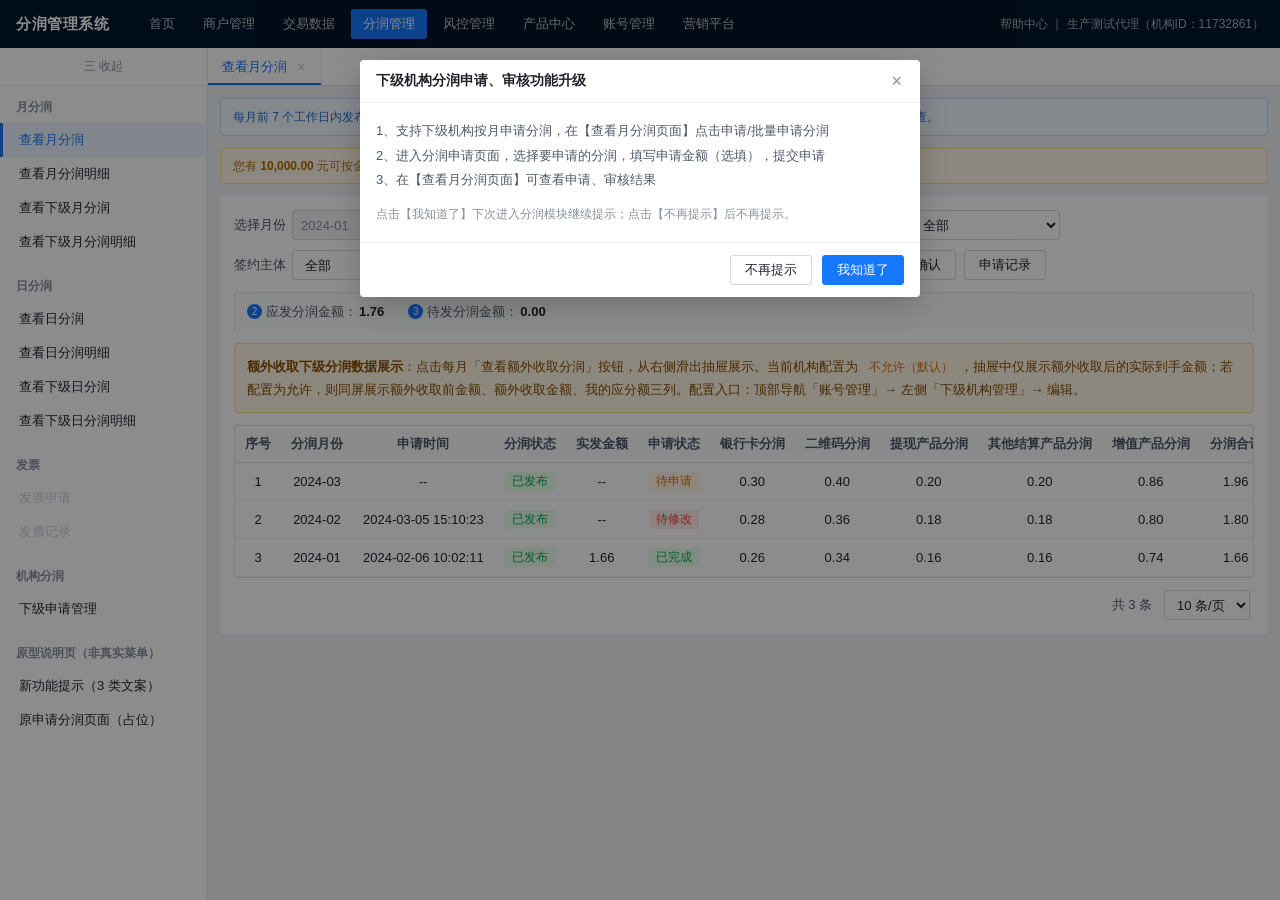
==== index-original.html @ 40ed9dc8 "下级分润原型：评审标注版 + 交付纯净版" ====
<!DOCTYPE html>
<html lang="zh-CN">
<head>
<meta charset="UTF-8" />
<meta name="viewport" content="width=device-width, initial-scale=1.0" />
<title>分润系统 · 下级分润方案原型</title>
<link rel="stylesheet" href="css/style-original.css?v=20260923e" />
</head>
<body>

<!-- ===== 顶级导航 ===== -->
<div class="top-nav">
  <div class="logo">分润管理系统</div>
  <div class="nav-list">
    <div class="nav-item">首页</div>
    <div class="nav-item">商户管理</div>
    <div class="nav-item">交易数据</div>
    <div class="nav-item active" data-module="profit">分润管理</div>
    <div class="nav-item">风控管理</div>
    <div class="nav-item">产品中心</div>
    <div class="nav-item" data-module="account">账号管理</div>
    <div class="nav-item">营销平台</div>
  </div>
  <div class="nav-right">帮助中心 ｜ 生产测试代理（机构ID：11732861）</div>
</div>

<div class="app-body">
  <!-- ===== 左侧菜单（二级菜单随顶部导航选中的模块切换） ===== -->
  <aside class="sidebar" id="sidebar">
    <div class="sidebar-head" id="sidebarToggle">三 收起</div>

    <!-- 模块一：分润管理（顶部导航选中「分润管理」时的左侧二级菜单） -->
    <div class="menu-group menu-scope-profit">
      <div class="menu-group-title">月分润</div>
      <div class="menu-item active" data-page="page-month">查看月分润</div>
      <div class="menu-item" data-page="page-month-detail">查看月分润明细</div>
      <div class="menu-item" data-page="page-lower-month">查看下级月分润</div>
      <div class="menu-item" data-page="page-lower-month-detail">查看下级月分润明细</div>
    </div>

    <div class="menu-group menu-scope-profit">
      <div class="menu-group-title">日分润</div>
      <div class="menu-item" data-page="page-daily">查看日分润</div>
      <div class="menu-item" data-page="page-daily-detail">查看日分润明细</div>
      <div class="menu-item" data-page="page-lower-daily">查看下级日分润</div>
      <div class="menu-item" data-page="page-lower-daily-detail">查看下级日分润明细</div>
    </div>

    <div class="menu-group menu-scope-profit">
      <div class="menu-group-title">发票</div>
      <div class="menu-item disabled">发票申请</div>
      <div class="menu-item disabled">发票记录</div>
    </div>

    <div class="menu-group menu-scope-profit">
      <div class="menu-group-title">机构分润</div>
      <div class="menu-item" data-page="page-migrate" data-menu-key="menu-lower-apply-manage">下级申请管理</div>
    </div>

    <div class="menu-group menu-scope-profit">
      <div class="menu-group-title">原型说明页（非真实菜单）</div>
      <div class="menu-item" data-page="page-guide-spec">新功能提示（3 类文案）</div>
      <div class="menu-item" data-page="page-history-apply-original">原申请分润页面（占位）</div>
    </div>

    <!-- 模块二：账号管理（顶部导航选中「账号管理」时的左侧二级菜单）
         下级机构管理属于本模块，不在「分润管理」的左侧菜单下 -->
    <div class="menu-group menu-scope-account" style="display:none">
      <div class="menu-group-title">账号管理</div>
      <div class="menu-item" data-page="page-org-config">下级机构管理</div>
    </div>
  </aside>

  <!-- ===== 内容区 ===== -->
  <div class="content">
    <div class="tabs" id="tabs">
      <div class="tab active" data-page="page-month">查看月分润<span class="tab-close">×</span></div>
    </div>

    <div class="page-wrap">

      <!-- ========== 查看月分润（下级机构） ========== -->
      <section class="page active" id="page-month">
        <div class="notice">
          每月前 7 个工作日内发布分润数据，明细数据以每月分润发布后查询结果为准，如对分润数据有疑问请发送邮件至 xx@xx.com 核查。
        </div>
        <div id="month-history-apply-entry" class="notice warn notice-history" style="display:none">
          <span class="notice-history-text">您有 <b class="notice-history-amount" id="month-history-apply-amount">10,000.00</b> 元可按金额申请的历史分润金额。</span>
          <button class="btn btn-xs" data-page-jump="page-history-apply-original">申请历史分润 ›</button>
        </div>
        <div class="panel">
          <div class="filters">
            <div class="field">
              <label>选择月份</label>
              <input class="input md" type="text" value="2024-01" readonly />
              <span>~</span>
              <input class="input md" type="text" value="2024-03" readonly />
            </div>
            <div class="field">
              <label>分润状态</label>
              <select class="select md"><option>全部</option><option>已发布</option><option>待发布</option></select>
            </div>
            <div class="field">
              <label>申请状态</label>
              <select class="select md">
                <option>全部</option><option>待申请</option><option>待审核</option>
                <option>待修改</option><option>已完成</option>
              </select>
            </div>
            <div class="field">
              <label>签约主体</label>
              <select class="select md"><option>全部</option><option>随行付</option><option>天阙</option></select>
            </div>
            <div class="field">
              <label>业务类型</label>
              <select class="select md">
                <option>全部</option><option>银行卡分润</option><option>二维码分润</option>
                <option>提现产品分润</option><option>其他结算产品分润</option>
                <option>增值产品分润</option><option>代付</option>
              </select>
            </div>
            <div class="btn-area">
              <button class="btn btn-primary" data-toast="查询成功">查询</button>
              <button class="btn" data-toast="已重置">重置</button>
              <button class="btn" data-toast="导出任务已提交，请前往下载中心查看">导出</button>
              <button class="btn" data-toast="已确认当前分润数据">分润确认</button>
              <button class="btn" data-page-jump="page-history">申请记录</button>
            </div>
          </div>

          <div class="stats">
            <span><span class="badge">2</span>应发分润金额：<span class="stat-num">1.76</span></span>
            <span><span class="badge">3</span>待发分润金额：<span class="stat-num">0.00</span></span>
          </div>

          <!-- ===== 额外收取下级分润数据展示：合并到月份列表的抽屉明细中 ===== -->
          <style>
            .month-detail-row > td { padding: 8px 12px; background: #fafbfc; border-top: none; }
            .month-detail-row .grid { margin: 0; }
          </style>
          <div style="background:#fff7e6;border:1px solid #ffd591;color:#874d00;font-size:13px;line-height:21px;padding:12px;border-radius:4px;margin:12px 0">
            <strong>额外收取下级分润数据展示</strong>：点击每月「查看额外收取分润」按钮，从右侧滑出抽屉展示。当前机构配置为 <span id="month-extra-status" class="tag tag-orange">不允许（默认）</span>，抽屉中仅展示额外收取后的实际到手金额；若配置为允许，则同屏展示额外收取前金额、额外收取金额、我的应分额三列。配置入口：顶部导航「账号管理」→ 左侧「下级机构管理」→ 编辑。
          </div>

          <div style="display:none">
            <div id="detail-1"><table class="grid"><thead><tr><th>分润细项</th><th class="num month-extra-col-before hide">额外收取前金额</th><th class="num month-extra-col-amount hide">额外收取金额（上级抽取）</th><th class="num">我的应分额（额外收取后）</th></tr></thead><tbody>
<tr><td>扫码交易</td><td class="num month-extra-col-before hide">3,645.00</td><td class="num month-extra-col-amount hide">364.50</td><td class="num">3,280.50</td></tr>
<tr><td>刷卡交易</td><td class="num month-extra-col-before hide">1,611.11</td><td class="num month-extra-col-amount hide">161.11</td><td class="num">1,450.00</td></tr>
<tr><td>订单分账</td><td class="num month-extra-col-before hide">955.56</td><td class="num month-extra-col-amount hide">95.56</td><td class="num">860.00</td></tr>
<tr><td>余额分账</td><td class="num month-extra-col-before hide">466.67</td><td class="num month-extra-col-amount hide">46.67</td><td class="num">420.00</td></tr>
<tr><td>提现产品</td><td class="num month-extra-col-before hide">344.44</td><td class="num month-extra-col-amount hide">34.44</td><td class="num">310.00</td></tr>
<tr><td>其他结算</td><td class="num month-extra-col-before hide">0.00</td><td class="num month-extra-col-amount hide">0.00</td><td class="num">0.00</td></tr>
<tr style="background:#f7f8fa;font-weight:600"><td>合计</td><td class="num month-extra-col-before hide">7,022.78</td><td class="num month-extra-col-amount hide">702.28</td><td class="num">6,320.50</td></tr>
</tbody></table></div>
<div id="detail-2"><table class="grid"><thead><tr><th>分润细项</th><th class="num month-extra-col-before hide">额外收取前金额</th><th class="num month-extra-col-amount hide">额外收取金额（上级抽取）</th><th class="num">我的应分额（额外收取后）</th></tr></thead><tbody>
<tr><td>扫码交易</td><td class="num month-extra-col-before hide">3,345.00</td><td class="num month-extra-col-amount hide">334.50</td><td class="num">3,010.50</td></tr>
<tr><td>刷卡交易</td><td class="num month-extra-col-before hide">1,477.78</td><td class="num month-extra-col-amount hide">147.78</td><td class="num">1,330.00</td></tr>
<tr><td>订单分账</td><td class="num month-extra-col-before hide">877.78</td><td class="num month-extra-col-amount hide">87.78</td><td class="num">790.00</td></tr>
<tr><td>余额分账</td><td class="num month-extra-col-before hide">433.33</td><td class="num month-extra-col-amount hide">43.33</td><td class="num">390.00</td></tr>
<tr><td>提现产品</td><td class="num month-extra-col-before hide">311.11</td><td class="num month-extra-col-amount hide">31.11</td><td class="num">280.00</td></tr>
<tr><td>其他结算</td><td class="num month-extra-col-before hide">0.00</td><td class="num month-extra-col-amount hide">0.00</td><td class="num">0.00</td></tr>
<tr style="background:#f7f8fa;font-weight:600"><td>合计</td><td class="num month-extra-col-before hide">6,445.00</td><td class="num month-extra-col-amount hide">644.50</td><td class="num">5,800.50</td></tr>
</tbody></table></div>
<div id="detail-3"><table class="grid"><thead><tr><th>分润细项</th><th class="num month-extra-col-before hide">额外收取前金额</th><th class="num month-extra-col-amount hide">额外收取金额（上级抽取）</th><th class="num">我的应分额（额外收取后）</th></tr></thead><tbody>
<tr><td>扫码交易</td><td class="num month-extra-col-before hide">3,088.89</td><td class="num month-extra-col-amount hide">308.89</td><td class="num">2,780.00</td></tr>
<tr><td>刷卡交易</td><td class="num month-extra-col-before hide">1,366.67</td><td class="num month-extra-col-amount hide">136.67</td><td class="num">1,230.00</td></tr>
<tr><td>订单分账</td><td class="num month-extra-col-before hide">811.11</td><td class="num month-extra-col-amount hide">81.11</td><td class="num">730.00</td></tr>
<tr><td>余额分账</td><td class="num month-extra-col-before hide">400.00</td><td class="num month-extra-col-amount hide">40.00</td><td class="num">360.00</td></tr>
<tr><td>提现产品</td><td class="num month-extra-col-before hide">288.89</td><td class="num month-extra-col-amount hide">28.89</td><td class="num">260.00</td></tr>
<tr><td>其他结算</td><td class="num month-extra-col-before hide">0.00</td><td class="num month-extra-col-amount hide">0.00</td><td class="num">0.00</td></tr>
<tr style="background:#f7f8fa;font-weight:600"><td>合计</td><td class="num month-extra-col-before hide">5,955.56</td><td class="num month-extra-col-amount hide">595.56</td><td class="num">5,360.00</td></tr>
</tbody></table></div>
          </div>
          <div class="table-scroll">
            <table class="grid">
              <thead>
                <tr>
                  <th>序号</th><th>分润月份</th><th>申请时间</th><th>分润状态</th>
                  <th class="num">实发金额</th><th>申请状态</th>
                  <th class="num">银行卡分润</th><th class="num">二维码分润</th>
                  <th class="num">提现产品分润</th><th class="num">其他结算产品分润</th>
                  <th class="num">增值产品分润</th><th class="num">分润合计</th>
                  <th>操作</th>
                </tr>
              </thead>
              <tbody>
                <tr>
                  <td>1</td><td>2024-03</td><td>--</td><td><span class="tag tag-green">已发布</span></td>
                  <td class="num">--</td><td><span class="tag tag-orange">待申请</span></td>
                  <td class="num">0.30</td><td class="num">0.40</td><td class="num">0.20</td><td class="num">0.20</td>
                  <td class="num">0.86</td><td class="num">1.96</td>
                  <td><button class="btn-link" data-modal="modal-apply" data-allow-apply>申请分润</button><button class="btn-link btn-toggle-detail" data-detail-target="detail-1">查看额外收取分润</button><span data-deny-apply style="color:#86909c">--</span></td>
                </tr>
                <tr>
                  <td>2</td><td>2024-02</td><td>2024-03-05 15:10:23</td><td><span class="tag tag-green">已发布</span></td>
                  <td class="num">--</td><td><span class="tag tag-red">待修改</span></td>
                  <td class="num">0.28</td><td class="num">0.36</td><td class="num">0.18</td><td class="num">0.18</td>
                  <td class="num">0.80</td><td class="num">1.80</td>
                  <td>
                    <button class="btn-link" data-modal="modal-apply" data-allow-apply>申请分润</button>
                    <button class="btn-link" data-modal="modal-view-pending">查看</button>
                    <button class="btn-link btn-toggle-detail" data-detail-target="detail-2">查看额外收取分润</button>
                  </td>
                </tr>
                <tr>
                  <td>3</td><td>2024-01</td><td>2024-02-06 10:02:11</td><td><span class="tag tag-green">已发布</span></td>
                  <td class="num">1.66</td><td><span class="tag tag-green">已完成</span></td>
                  <td class="num">0.26</td><td class="num">0.34</td><td class="num">0.16</td><td class="num">0.16</td>
                  <td class="num">0.74</td><td class="num">1.66</td>
                  <td><button class="btn-link" data-modal="modal-view-done">查看</button><button class="btn-link btn-toggle-detail" data-detail-target="detail-3">查看额外收取分润</button></td>
                </tr>
              </tbody>
            </table>
          </div>
          <div class="pager"><span>共 3 条</span><select class="select"><option>10 条/页</option><option>20 条/页</option></select></div>
        </div>
      </section>

      <!-- ========== 查看下级月分润（上级机构） ========== -->
      <section class="page" id="page-lower-month">
        <div class="panel">
          <div class="page-head">
            <h3 class="page-title">查看下级分润信息 <span class="help-dot">?</span></h3>
          </div>
          <div class="filters">
            <div class="field">
              <label>选择月份</label>
              <input class="input md" type="text" value="2025-06" readonly />
              <span>~</span>
              <input class="input md" type="text" value="2025-06" readonly />
            </div>
            <div class="field">
              <label>下级机构</label>
              <select class="select md"><option>请选择下级机构</option><option>测试代理A</option><option>测试代理B</option></select>
            </div>
            <div class="field">
              <label>发布状态</label>
              <select class="select md">
                <option>全部</option><option>待发布</option><option>已自动发布</option><option>已手动发布</option>
              </select>
            </div>
            <div class="field">
              <label>申请日期</label>
              <input class="input md" type="text" value="2023-10-17" readonly />
              <span>~</span>
              <input class="input md" type="text" value="2024-04-17" readonly />
            </div>
            <div class="field">
              <label>审核状态</label>
              <select class="select md">
                <option>全部</option><option>待审核</option><option>审核通过</option><option>审核驳回</option>
              </select>
            </div>
            <div class="btn-area">
              <button class="btn btn-primary" data-toast="查询成功">查询</button>
              <button class="btn" data-toast="已重置">重置</button>
              <button class="btn" data-toast="导出任务已提交，请前往下载中心查看">导出</button>
              <button class="btn" data-modal="modal-adjust">下级数据调整</button>
              <button class="btn btn-primary" id="btn-batch-audit">批量审核</button>
              <button class="btn" data-page-jump="page-history">历史申请记录</button>
            </div>
          </div>

          <div class="stats">
            <span><span class="badge">1</span>分润合计：<span class="stat-num">2.61</span></span>
            <span><span class="badge">2</span>应分下级分润合计：<span class="stat-num">1.76</span></span>
            <span><span class="badge">3</span>已申请分润合计：<span class="stat-num">6.00</span></span>
            <span><span class="badge">4</span>待申请分润合计：<span class="stat-num">0.00</span></span>
          </div>
          <!-- ===== 额外收取下级分润明细：操作列「查看下级额外收取分润」→ 右侧抽屉（不受「是否允许下级机构查看额外收取下级分润数据」开关控制，上级视角恒可查看） ===== -->
          <div style="display:none">
            <div id="detail-lm-1"><table class="grid"><thead><tr><th>分润细项</th><th class="num">额外收取前金额</th><th class="num">额外收取下级分润（本机构收取）</th><th class="num">下级应分额（额外收取后）</th></tr></thead><tbody>
<tr><td>扫码交易</td><td class="num">1.10</td><td class="num">0.36</td><td class="num">0.74</td></tr>
<tr><td>刷卡交易</td><td class="num">0.62</td><td class="num">0.21</td><td class="num">0.41</td></tr>
<tr><td>订单分账</td><td class="num">0.38</td><td class="num">0.13</td><td class="num">0.25</td></tr>
<tr><td>余额分账</td><td class="num">0.26</td><td class="num">0.09</td><td class="num">0.17</td></tr>
<tr><td>提现产品</td><td class="num">0.15</td><td class="num">0.06</td><td class="num">0.09</td></tr>
<tr><td>其他结算</td><td class="num">0.10</td><td class="num">0.00</td><td class="num">0.10</td></tr>
<tr style="background:#f7f8fa;font-weight:600"><td>合计</td><td class="num">2.61</td><td class="num">0.85</td><td class="num">1.76</td></tr>
</tbody></table></div>
            <div id="detail-lm-2"><table class="grid"><thead><tr><th>分润细项</th><th class="num">额外收取前金额</th><th class="num">额外收取下级分润（本机构收取）</th><th class="num">下级应分额（额外收取后）</th></tr></thead><tbody>
<tr><td>扫码交易</td><td class="num">2.80</td><td class="num">0.29</td><td class="num">2.51</td></tr>
<tr><td>刷卡交易</td><td class="num">1.40</td><td class="num">0.14</td><td class="num">1.26</td></tr>
<tr><td>订单分账</td><td class="num">0.70</td><td class="num">0.07</td><td class="num">0.63</td></tr>
<tr><td>余额分账</td><td class="num">0.50</td><td class="num">0.06</td><td class="num">0.44</td></tr>
<tr><td>提现产品</td><td class="num">0.40</td><td class="num">0.04</td><td class="num">0.36</td></tr>
<tr><td>其他结算</td><td class="num">0.20</td><td class="num">0.00</td><td class="num">0.20</td></tr>
<tr style="background:#f7f8fa;font-weight:600"><td>合计</td><td class="num">6.00</td><td class="num">0.60</td><td class="num">5.40</td></tr>
</tbody></table></div>
            <div id="detail-lm-3"><table class="grid"><thead><tr><th>分润细项</th><th class="num">额外收取前金额</th><th class="num">额外收取下级分润（本机构收取）</th><th class="num">下级应分额（额外收取后）</th></tr></thead><tbody>
<tr><td>扫码交易</td><td class="num">1.20</td><td class="num">0.37</td><td class="num">0.83</td></tr>
<tr><td>刷卡交易</td><td class="num">0.80</td><td class="num">0.25</td><td class="num">0.55</td></tr>
<tr><td>订单分账</td><td class="num">0.50</td><td class="num">0.16</td><td class="num">0.34</td></tr>
<tr><td>余额分账</td><td class="num">0.40</td><td class="num">0.12</td><td class="num">0.28</td></tr>
<tr><td>提现产品</td><td class="num">0.20</td><td class="num">0.06</td><td class="num">0.14</td></tr>
<tr><td>其他结算</td><td class="num">0.10</td><td class="num">0.00</td><td class="num">0.10</td></tr>
<tr style="background:#f7f8fa;font-weight:600"><td>合计</td><td class="num">3.20</td><td class="num">0.96</td><td class="num">2.24</td></tr>
</tbody></table></div>
          </div>
          <div class="table-scroll">
            <table class="grid">
              <thead>
                <tr>
                  <th><input type="checkbox" id="lm-check-all" /></th>
                  <th>序号</th><th>分润月份</th><th>下级机构</th><th>下级机构名称</th>
                  <th class="num">分润合计 <span class="help-dot">?</span></th>
                  <th class="num">非直属商户分润收益合计 <span class="help-dot">?</span></th>
                  <th class="num">额外收取下级分润合计 <span class="help-dot">?</span></th>
                  <th class="num">应分下级分润合计</th>
                  <th class="num">银行卡分润</th><th class="num">二维码分润</th>
                  <th class="num">提现产品分润</th><th class="num">其他结算产品分润</th><th class="num">增值产品分润</th>
                  <th>发布状态</th><th>申请状态</th><th>申请时间</th><th class="num">实发金额</th>
                  <th>审核状态</th><th>审核时间</th><th>操作</th>
                </tr>
              </thead>
              <tbody>
                <tr>
                  <td><input type="checkbox" class="lm-check" data-month="2025-06" data-org="测试代理A" data-due="1.76" data-apply="1.76" data-tax="6" data-real="1.654" /></td>
                  <td>1</td><td>2025-06</td><td>11732862</td><td>测试代理A</td>
                  <td class="num">2.61</td><td class="num">0.12</td>
                  <td class="num">0.85</td><td class="num">1.76</td>
                  <td class="num">0.40</td><td class="num">0.50</td><td class="num">0.30</td><td class="num">0.30</td><td class="num">1.11</td>
                  <td><span class="tag tag-green">已自动发布</span></td>
                  <td><span class="tag tag-orange">待审核</span></td><td>2025-07-02 09:12:30</td><td class="num">--</td>
                  <td><span class="tag tag-blue">待审核</span></td><td>--</td>
                  <td>
                    <button class="btn-link" data-modal="modal-audit">审核</button>
                    <button class="btn-link" data-modal="modal-view-pending">查看</button>
                    <button class="btn-link btn-extra-detail" data-detail-target="detail-lm-1" data-detail-month="2025-06">查看下级额外收取分润</button>
                  </td>
                </tr>
                <tr>
                  <td><input type="checkbox" class="lm-check" data-month="2025-05" data-org="测试代理B" data-due="6.00" data-apply="6.00" data-tax="6" data-real="5.640" /></td>
                  <td>2</td><td>2025-05</td><td>11732863</td><td>测试代理B</td>
                  <td class="num">6.00</td><td class="num">0.00</td>
                  <td class="num">0.60</td><td class="num">5.40</td>
                  <td class="num">2.00</td><td class="num">1.60</td><td class="num">1.00</td><td class="num">0.40</td><td class="num">1.00</td>
                  <td><span class="tag tag-green">已手动发布</span></td>
                  <td><span class="tag tag-green">已完成</span></td><td>2025-06-03 14:20:05</td><td class="num">5.64</td>
                  <td><span class="tag tag-green">审核通过</span></td><td>2025-06-05 10:33:18</td>
                  <td>
                    <button class="btn-link" data-modal="modal-view-done">查看</button>
                    <button class="btn-link btn-extra-detail" data-detail-target="detail-lm-2" data-detail-month="2025-05">查看下级额外收取分润</button>
                  </td>
                </tr>
                <tr>
                  <td><input type="checkbox" class="lm-check" data-month="2025-04" data-org="测试代理C" data-due="2.24" data-apply="2.24" data-tax="3" data-real="2.173" /></td>
                  <td>3</td><td>2025-04</td><td>11732864</td><td>测试代理C</td>
                  <td class="num">3.20</td><td class="num">0.08</td>
                  <td class="num">0.96</td><td class="num">2.24</td>
                  <td class="num">1.00</td><td class="num">0.90</td><td class="num">0.50</td><td class="num">0.20</td><td class="num">0.60</td>
                  <td><span class="tag tag-gray">待发布</span></td>
                  <td><span class="tag tag-red">待修改</span></td><td>2025-05-06 11:05:44</td><td class="num">--</td>
                  <td><span class="tag tag-red">审核驳回</span></td><td>2025-05-08 16:40:02</td>
                  <td>
                    <button class="btn-link" data-modal="modal-view-pending">查看</button>
                    <button class="btn-link btn-extra-detail" data-detail-target="detail-lm-3" data-detail-month="2025-04">查看下级额外收取分润</button>
                  </td>
                </tr>
              </tbody>
            </table>
          </div>
          <div class="pager"><span>共 3 条</span><select class="select"><option>10 条/页</option><option>20 条/页</option></select></div>
        </div>
      </section>

      <!-- ========== 查看月分润明细 ========== -->
      <section class="page" id="page-month-detail">
        <div class="notice">
          明细数据以每月分润发布后查询结果为准；仅支持查询<strong>已发布</strong>月份（未发布/发布中/发布失败的月份不返回数据）。
        </div>
        <div class="panel">
          <div class="filters">
            <div class="field">
              <label>分润日期</label>
              <input class="input md" type="text" value="2026-09-20" readonly />
              <span>~</span>
              <input class="input md" type="text" value="2026-09-20" readonly />
              <button class="btn" data-toast="导出任务已提交，请前往下载中心查看" style="margin-left:12px">导出汇总数据</button>
            </div>
            <div class="field"><label>商户编号</label><input class="input md" type="text" placeholder="请输入商户编号" /></div>
            <div class="field">
              <label>分润明细类型</label>
              <select class="select md">
                <option>全部</option><option>二维码</option><option>银行卡</option>
                <option>结算</option><option>转账</option><option>代付</option>
              </select>
            </div>
            <div class="field">
              <label>业务员</label>
              <select class="select md"><option>全部</option><option>业务员A</option><option>业务员B</option></select>
            </div>
            <div class="btn-area">
              <button class="btn btn-primary" data-toast="查询成功">查询</button>
              <button class="btn" data-toast="已重置">重置</button>
              <button class="btn" data-toast="导出任务已提交，请前往下载中心查看">列表导出</button>
            </div>
          </div>
          <div class="table-scroll">
            <table class="grid">
              <thead>
                <tr>
                  <th>序号</th><th>交易日期</th><th>下级机构</th><th>商户编号</th><th>商户名称</th>
                  <th>直属机构</th><th>直属机构名称</th><th>分润类型</th>
                  <th class="num">交易分润金额</th>
                </tr>
              </thead>
              <tbody>
                <tr><td>1</td><td>2025-06-12</td><td>11732862</td><td>M20250612001</td><td>示例商户一</td><td>11732861</td><td>生产测试代理</td><td>二维码</td><td class="num">0.40</td></tr>
                <tr><td>2</td><td>2025-06-15</td><td>11732862</td><td>M20250615007</td><td>示例商户二</td><td>11732861</td><td>生产测试代理</td><td>银行卡</td><td class="num">0.50</td></tr>
                <tr><td>3</td><td>2025-06-20</td><td>11732862</td><td>M20250620013</td><td>示例商户三</td><td>11732861</td><td>生产测试代理</td><td>增值产品</td><td class="num">1.11</td></tr>
              </tbody>
            </table>
          </div>
          <div class="pager"><span>共 3 条</span><select class="select"><option>10 条/页</option><option>20 条/页</option></select></div>
        </div>
      </section>

      <!-- ========== 查看下级月分润明细 ========== -->
      <section class="page" id="page-lower-month-detail">
        <div class="panel">
          <div class="page-head">
            <h3 class="page-title">查看下级分润信息 <span class="help-dot">?</span></h3>
          </div>
          <div class="filters">
            <div class="field">
              <label>分润日期</label>
              <input class="input md" type="text" value="2026-09-15" readonly />
              <span>~</span>
              <input class="input md" type="text" value="2026-09-15" readonly />
            </div>
            <div class="btn-area push-right">
              <button class="btn" data-toast="导出任务已提交，请前往下载中心查看">导出汇总数据 <span class="help-dot">?</span></button>
            </div>
            <div class="field">
              <label>下级机构</label>
              <select class="select md"><option>请选择下级机构</option><option>测试代理A</option></select>
            </div>
            <div class="field"><label>商户编号</label><input class="input md" type="text" placeholder="全部" /></div>
            <div class="field"><label>发布状态</label><select class="select md"><option>全部</option><option>待发布</option><option>已自动发布</option><option>已手动发布</option></select></div>
            <div class="field">
              <label>分润明细类型</label>
              <select class="select md">
                <option>全部</option><option selected>二维码分润</option><option>银行卡分润</option><option>提现产品分润</option><option>其他结算产品分润</option><option>增值产品分润</option><option>代付分润</option>
              </select>
            </div>
            <div class="btn-area">
              <button class="btn btn-primary" data-toast="查询成功">查询</button>
              <button class="btn" data-toast="已重置">重置</button>
              <button class="btn" data-toast="导出任务已提交，请前往下载中心查看">列表导出 <span class="help-dot">?</span></button>
            </div>
          </div>

          <div class="notice">明细数据以每月分润发布后查询结果为准</div>

          <div class="stats">
            <span>交易分润金额：<span class="stat-num">0</span></span>
          </div>

          <div class="table-scroll">
            <table class="grid">
              <thead>
                <tr>
                  <th>序号</th><th>分润月份</th><th>发布状态</th><th>交易日期</th><th>下级机构</th><th>下级机构名称</th>
                  <th>商户编号</th><th>商户名称</th><th>直属机构</th><th>直属机构名称</th>
                  <th>交易金额</th><th>交易笔数</th><th>交易费率/封顶值</th><th>交易手续费</th>
                  <th>通道软件费率</th><th>交易分润</th><th>农商行分润扣除</th><th>交易标识</th>
                  <th>分润类型</th><th>非直属商户分润收益 <span class="help-dot">?</span></th>
                  <th>额外收取下级分润比例(%) <span class="help-dot">?</span></th>
                  <th>额外收取下级分润 <span class="help-dot">?</span></th>
                  <th>应分下级分润 <span class="help-dot">?</span></th>
                  <th class="num">分润合计</th><th class="num">实发金额</th>
                </tr>
              </thead>
              <tbody>
                <tr>
                  <td>1</td><td>2026-09</td><td>已自动发布</td><td>2026-09-15</td><td>100001</td><td>岳思辰的测试二级代理</td>
                  <td>100000000213</td><td>岳思辰的测试商户</td><td>100000</td><td>岳思辰的测试二级代理</td>
                  <td>0.00</td><td>4</td><td>0.25</td><td>0.00</td><td>太米智慧油站: 0.02</td><td>0.00</td>
                  <td>-</td><td>线下标准</td><td>微信-借</td><td>0.00</td><td>0</td><td>0.02（下级不可查看）</td><td>0.00</td><td class="num">0.02</td><td class="num">0.018</td>
                </tr>
                <tr>
                  <td>2</td><td>2026-09</td><td>已手动发布</td><td>2026-09-15</td><td>100002</td><td>岳思辰的测试二级代理</td>
                  <td>100000000214</td><td>岳思辰的测试商户2</td><td>100000</td><td>岳思辰的测试二级代理</td>
                  <td>0.02</td><td>2</td><td>0.25</td><td>0.00</td><td>途通交易测试专用应用: 0.02</td><td>0.00</td>
                  <td>-</td><td>线下标准</td><td>抖音-借</td><td>0.00</td><td>0</td><td>0.02（下级可查看）</td><td>0.00</td><td class="num">0.02</td><td class="num">0.018</td>
                </tr>
              </tbody>
            </table>
          </div>
          <div class="pager"><span>共 0 条</span><select class="select"><option>10 条/页</option><option>20 条/页</option></select></div>
        </div>
      </section>

      <!-- ========== 查看日分润（一级机构） ========== -->
      <section class="page" id="page-daily">
        <div class="panel">
          <div class="filters">
            <div class="field">
              <label>选择日期</label>
              <input class="input md" type="text" value="2025-06-01" readonly />
              <span>~</span>
              <input class="input md" type="text" value="2025-06-30" readonly />
            </div>
            <div class="field">
              <label>结算周期</label>
              <select class="select md"><option>全部</option><option>D0</option><option>D1</option><option>D7</option></select>
            </div>
            <div class="field">
              <label>一级费率不一致</label>
              <select class="select md"><option>全部</option><option>是</option><option>否</option></select>
            </div>
            <div class="btn-area">
              <button class="btn btn-primary" data-toast="查询成功">查询</button>
              <button class="btn" data-toast="已重置">重置</button>
              <button class="btn" data-toast="导出任务已提交，请前往下载中心查看">导出</button>
            </div>
          </div>
          <div class="stats">
            <span><span class="badge">1</span>分润合计：<span class="stat-num">12.86</span></span>
          </div>
          <div class="table-scroll">
            <table class="grid">
              <thead>
                <tr>
                  <th>序号</th><th>交易日期</th><th>结算周期</th><th class="num">银行卡分润</th><th class="num">二维码分润</th>
                  <th class="num">提现产品分润</th><th class="num">其他结算产品分润</th><th class="num">增值产品分润</th>
                  <th class="num">分润合计</th><th>操作</th>
                </tr>
              </thead>
              <tbody>
                <tr><td>1</td><td>2025-06-30</td><td>D7</td><td class="num">2.00</td><td class="num">1.60</td><td class="num">1.00</td><td class="num">0.40</td><td class="num">1.00</td><td class="num">6.00</td><td><button class="btn-link" data-modal="modal-view-done">查看</button></td></tr>
                <tr><td>2</td><td>2025-06-29</td><td>D1</td><td class="num">1.20</td><td class="num">1.10</td><td class="num">0.80</td><td class="num">0.30</td><td class="num">0.90</td><td class="num">4.30</td><td><button class="btn-link" data-modal="modal-view-done">查看</button></td></tr>
                <tr><td>3</td><td>2025-06-28</td><td>D0</td><td class="num">0.70</td><td class="num">0.66</td><td class="num">0.50</td><td class="num">0.20</td><td class="num">0.50</td><td class="num">2.56</td><td><button class="btn-link" data-modal="modal-view-done">查看</button></td></tr>
              </tbody>
            </table>
          </div>
          <div class="pager"><span>共 3 条</span><select class="select"><option>10 条/页</option><option>20 条/页</option></select></div>
        </div>
      </section>

      <!-- ========== 查看日分润明细 ========== -->
      <section class="page" id="page-daily-detail">
        <div class="panel">
          <div class="filters">
            <div class="field">
              <label>交易日期</label>
              <input class="input md" type="text" value="2025-06-01" readonly />
              <span>~</span>
              <input class="input md" type="text" value="2025-06-30" readonly />
            </div>
            <div class="field"><label>商户编号</label><input class="input md" type="text" placeholder="请输入商户编号" /></div>
            <div class="btn-area">
              <button class="btn btn-primary" data-toast="查询成功">查询</button>
              <button class="btn" data-toast="已重置">重置</button>
              <button class="btn" data-toast="导出任务已提交，请前往下载中心查看">导出</button>
            </div>
          </div>
          <div class="table-scroll">
            <table class="grid">
              <thead>
                <tr><th>序号</th><th>交易日期</th><th>商户编号</th><th>商户名称</th><th>分润类型</th><th class="num">交易分润金额</th></tr>
              </thead>
              <tbody>
                <tr><td>1</td><td>2025-06-30</td><td>M20250630001</td><td>示例商户一</td><td>二维码</td><td class="num">1.60</td></tr>
                <tr><td>2</td><td>2025-06-30</td><td>M20250630002</td><td>示例商户二</td><td>银行卡</td><td class="num">2.00</td></tr>
              </tbody>
            </table>
          </div>
          <div class="pager"><span>共 2 条</span><select class="select"><option>10 条/页</option><option>20 条/页</option></select></div>
        </div>
      </section>

      <!-- ========== 查看下级日分润 ========== -->
      <section class="page" id="page-lower-daily">
        <div class="panel">
          <div class="filters">
            <div class="field">
              <label>选择日期</label>
              <input class="input md" type="text" value="2025-06-01" readonly />
              <span>~</span>
              <input class="input md" type="text" value="2025-06-30" readonly />
            </div>
            <div class="field">
              <label>下级机构</label>
              <select class="select md"><option>请选择下级机构</option><option>测试代理A</option><option>测试代理B</option></select>
            </div>
            <div class="btn-area">
              <button class="btn btn-primary" data-toast="查询成功">查询</button>
              <button class="btn" data-toast="已重置">重置</button>
              <button class="btn" data-toast="导出任务已提交，请前往下载中心查看">导出</button>
            </div>
          </div>
          <div class="stats">
            <span><span class="badge">1</span>下级分润合计：<span class="stat-num">18.60</span></span>
          </div>
          <div class="table-scroll">
            <table class="grid">
              <thead>
                <tr>
                  <th>序号</th><th>交易日期</th><th>下级机构</th><th>下级机构名称</th>
                  <th class="num">非直属商户分润收益合计</th><th class="num">下级分润合计</th>
                  <th class="num">银行卡分润</th><th class="num">二维码分润</th><th class="num">增值产品分润</th>
                </tr>
              </thead>
              <tbody>
                <tr><td>1</td><td>2025-06-30</td><td>11732862</td><td>测试代理A</td><td class="num">0.12</td><td class="num">6.00</td><td class="num">2.00</td><td class="num">1.60</td><td class="num">1.00</td></tr>
                <tr><td>2</td><td>2025-06-30</td><td>11732863</td><td>测试代理B</td><td class="num">0.00</td><td class="num">4.30</td><td class="num">1.20</td><td class="num">1.10</td><td class="num">0.90</td></tr>
                <tr><td>3</td><td>2025-06-29</td><td>11732862</td><td>测试代理A</td><td class="num">0.08</td><td class="num">8.30</td><td class="num">3.00</td><td class="num">2.40</td><td class="num">1.50</td></tr>
              </tbody>
            </table>
          </div>
          <div class="pager"><span>共 3 条</span><select class="select"><option>10 条/页</option><option>20 条/页</option></select></div>
        </div>
      </section>

      <!-- ========== 查看下级日分润明细 ========== -->
      <section class="page" id="page-lower-daily-detail">
        <div class="panel">
          <div class="filters">
            <div class="field">
              <label>交易日期</label>
              <input class="input md" type="text" value="2025-06-01" readonly />
              <span>~</span>
              <input class="input md" type="text" value="2025-06-30" readonly />
            </div>
            <div class="field">
              <label>下级机构</label>
              <select class="select md"><option>请选择下级机构</option><option>测试代理A</option></select>
            </div>
            <div class="btn-area">
              <button class="btn btn-primary" data-toast="查询成功">查询</button>
              <button class="btn" data-toast="已重置">重置</button>
              <button class="btn" data-toast="导出任务已提交，请前往下载中心查看">导出</button>
            </div>
          </div>
          <div class="table-scroll">
            <table class="grid">
              <thead>
                <tr><th>序号</th><th>交易日期</th><th>下级机构</th><th>商户编号</th><th>分润类型</th><th class="num">交易分润金额</th></tr>
              </thead>
              <tbody>
                <tr><td>1</td><td>2025-06-30</td><td>11732862</td><td>M20250630001</td><td>二维码</td><td class="num">1.60</td></tr>
              </tbody>
            </table>
          </div>
          <div class="pager"><span>共 1 条</span><select class="select"><option>10 条/页</option><option>20 条/页</option></select></div>
        </div>
      </section>

      <!-- ========== CSP-账号管理-下级机构管理-编辑 ========== -->
      <section class="page" id="page-org-config">
        <div class="notice">
          <strong>本页位置</strong>：CSP 顶级导航「账号管理」→ 左侧二级菜单「下级机构管理」→ 编辑。<strong>不在</strong>顶级导航「分润管理」的左侧菜单下——「分润管理」模块的左侧菜单只有月分润、日分润、发票、机构分润四组。<br>
          设置下级签约费率后，系统将为您计算下级机构的分润数据，您可以选择是否允许下级查看分润数据。
        </div>
        <div class="panel">
          <h3 class="form-block-title">基础信息</h3>
          <div class="form-row"><label class="lb">机构名称</label><input class="input" style="width:280px" type="text" value="测试代理A" readonly /></div>
          <div class="form-row"><label class="lb">实际经营地址</label><input class="input" style="width:280px" type="text" value="上海市浦东新区示例路 1 号" readonly /></div>
          <div class="form-row"><label class="lb">主要业务</label><input class="input" style="width:280px" type="text" value="收单业务" readonly /></div>
          <div class="form-row"><label class="lb">联系人姓名</label><input class="input" style="width:280px" type="text" value="张三" readonly /></div>
          <div class="form-row"><label class="lb">联系人手机号</label><input class="input" style="width:280px" type="text" value="138****8888" readonly /></div>

          <h3 class="form-block-title" style="margin-top:22px">下级分润设置</h3>
          <div class="form-row">
            <label class="lb">查看分润权限</label>
            <div class="radio-group">
              <label><input type="radio" name="shareRight" value="on" checked data-toggle-block="block-apply-right,block-view-extra" /> 开</label>
              <label><input type="radio" name="shareRight" value="off" data-toggle-block="block-apply-right,block-view-extra" /> 关</label>
            </div>
            <span class="tip-text">（父权限：仅联动下方「允许下级申请分润」「是否允许下级机构查看额外收取下级分润数据」两项；额外收取比例、发布设置常显）</span>
          </div>

          <div id="block-apply-right">
            <div class="form-row">
              <label class="lb">允许下级申请分润</label>
              <div class="radio-group">
                <label><input type="radio" name="allowApply" value="on" checked data-toggle-apply /> 开</label>
                <label><input type="radio" name="allowApply" value="off" data-toggle-apply /> 关</label>
              </div>
              <span class="tip-text">（本次新增，系统默认开，原型默认同取「开」。当前演示状态为「开」：下级可见「申请分润」入口并可申请，历史分润提示文案与「申请历史分润」入口随可申请金额一并展示；切到「关」可预览下级「完全看不到申请入口」的状态，此时历史分润提示文案与入口同样隐藏）</span>
            </div>
            <div class="form-row" id="block-view-extra">
              <label class="lb">是否允许查看额外收取分润</label>
              <div class="radio-group">
                <label><input type="radio" name="viewExtra" value="yes" data-toggle-month-extra /> 允许</label>
                <label><input type="radio" name="viewExtra" value="no" checked data-toggle-month-extra /> 不允许</label>
              </div>
              <span class="tip-text">（默认不允许。控制对象＝下级能否查看额外收取前信息；仅影响 CSP 下级页展示，小随管家不受影响）</span>
            </div>
          </div>

          <div class="form-row" style="align-items:flex-start;margin-top:16px">
            <label class="lb" style="padding-top:6px">额外收取下级分润比例设置</label>
            <div style="flex:1">

              <div class="form-row" style="margin-bottom:10px">
                <label class="lb" style="width:230px">设置额外收取比例</label>
                <div class="radio-group">
                  <label><input type="radio" name="extraMode" value="unified" checked data-toggle-block="block-unified,block-split" /> 统一收取</label>
                  <label><input type="radio" name="extraMode" value="split" data-toggle-block="block-unified,block-split" /> 分别收取</label>
                </div>
                <span class="tip-text">（常显，不受「查看分润权限」控制；二选一必填，切换可实时预览两种输入形态）</span>
              </div>

              <div id="block-unified" data-mode="unified" style="background:#fafbfc;border:1px solid #e5e6eb;border-radius:3px;padding:12px;max-width:620px">
                <div class="form-row" style="margin-bottom:0"><label class="lb" style="width:150px">统一收取比例</label><input class="input sm rate-input" type="text" placeholder="0-100 整数" /> %</div>
                <div class="tip-text" style="margin-top:8px">必填，仅支持 0-100 的整数。按「分润合计」整笔额外收取（现状口径）：额外收取总额 = 分润合计 × 统一比例 / 100，应发总额 = 分润合计 − 额外收取总额；向下级展示时按同一比例逐细项拆分，只改展示粒度、不改金额。</div>
              </div>

              <div id="block-split" data-mode="split" class="hide" style="background:#fafbfc;border:1px solid #e5e6eb;border-radius:3px;padding:12px;max-width:620px">
                <div class="form-row"><label class="lb" style="width:110px">扫码交易</label><input class="input sm rate-input" type="text" placeholder="0-100 整数" /> %</div>
                <div class="form-row"><label class="lb" style="width:110px">刷卡交易</label><input class="input sm rate-input" type="text" placeholder="0-100 整数" /> %</div>
                <div class="form-row"><label class="lb" style="width:110px">订单分账</label><input class="input sm rate-input" type="text" placeholder="0-100 整数" /> %</div>
                <div class="form-row"><label class="lb" style="width:110px">余额分账</label><input class="input sm rate-input" type="text" placeholder="0-100 整数" /> %</div>
                <div class="form-row" style="margin-bottom:0"><label class="lb" style="width:110px">提现产品</label><input class="input sm rate-input" type="text" placeholder="0-100 整数" /> %</div>
                <div class="tip-text" style="margin-top:8px">选中「分别收取」后以上 5 项均为必填；仅支持 0-100 的整数。第 6 项「其他结算」无额外收取比例输入框、不额外收取，按原值计入应发总额。</div>
              </div>
            </div>
          </div>

          <div class="form-row" style="margin-top:16px">
            <label class="lb">下级分润发布设置</label>
            <div class="radio-group">
              <label><input type="radio" name="pushMode" value="auto" checked /> 自动发布</label>
              <label><input type="radio" name="pushMode" value="manual" /> 手动发布</label>
            </div>
            <span class="tip-text">（常显，不受「查看分润权限」控制；上级页面「发布状态」列依赖此配置取值）</span>
          </div>

          <div class="form-row" id="demo-history-remain" style="margin-top:16px;padding:10px 12px;border:1px dashed #91caff;background:#f2f8ff;border-radius:3px">
            <label class="lb">（演示开关）可申请的历史分润金额</label>
            <div class="field">
              <input class="input sm" type="text" id="history-remain-input" value="10000" style="width:130px" />
              <span class="tip-text">元（演示用，可改数值；支持小数，留空或填 0 均按 0 处理）</span>
            </div>
            <span class="tip-text" id="history-remain-status" style="color:#1677ff;font-weight:600"></span>
            <span class="tip-text">（仅用于演示本规则，不是真实配置项、也不写入 PRD。规则：可申请金额 &gt; 0 时，才展示【查看月分润】的提示文案「您有 X 元可按金额申请的历史分润金额。」与「申请历史分润」入口；可申请金额 = 0 时，文案与入口一并隐藏。前置条件：上方「允许下级申请分润」为「关」时，可申请金额按 0 处理，填任何金额都不会展示）</span>
          </div>

          <div class="btn-area" style="margin-top:20px;justify-content:flex-end">
            <button class="btn" data-toast="已取消">取消</button>
            <button class="btn btn-primary" id="btn-save-config">保存</button>
          </div>
        </div>
      </section>

      <!-- ========== 机构分润-下级申请管理（功能已升级提示） ========== -->
      <section class="page" id="page-migrate">
        <div class="panel" style="text-align:center;padding:48px 20px">
          <div style="font-size:30px;color:#ffb020;line-height:1">!</div>
          <h2 style="font-size:16px;margin:12px 0 8px">功能已升级</h2>
          <p style="color:#4e5969;margin:0 0 20px">下级申请管理功能已升级，请前往【查看下级月分润】页面查看及审核</p>
          <div class="btn-area" style="justify-content:center;align-items:center">
            <button class="btn btn-primary" data-page-jump="page-lower-month">前往查看下级月分润</button>
            <button class="btn-link" id="history-apply-entry" data-page-jump="page-history-apply-original">申请历史分润 ›</button>
          </div>
          <div id="history-apply-tip" style="margin-top:12px;font-size:12px;color:#86909c;line-height:20px">
            上线前已发布但未申请的历史金额，仍可继续按金额申请。
          </div>
        </div>
      </section>

      <!-- ========== 历史申请记录 ========== -->
      <section class="page" id="page-history">
        <div class="panel">
          <div class="filters">
            <div class="field">
              <label>申请日期</label>
              <input class="input md" type="text" value="2022-02-01" readonly />
              <span>~</span>
              <input class="input md" type="text" value="2024-04-23" readonly />
            </div>
            <div class="field">
              <label>审核状态</label>
              <select class="select md"><option>全部</option><option>待审核</option><option>审核通过</option><option>审核驳回</option></select>
            </div>
            <div class="btn-area">
              <button class="btn btn-primary" data-toast="查询成功">查询</button>
              <button class="btn" data-toast="已重置">重置</button>
            </div>
          </div>
          <div class="table-scroll">
            <table class="grid">
              <thead>
                <tr><th>序号</th><th>申请时间</th><th>审核时间</th><th class="num">申请分润</th><th class="num">实发分润</th><th>审核状态</th><th>操作</th></tr>
              </thead>
              <tbody>
                <tr><td>1</td><td>2024-04-18 10:12:30</td><td>2024-04-20 09:30:11</td><td class="num">3.00</td><td class="num">2.82</td><td><span class="tag tag-green">审核通过</span></td><td><button class="btn-link" data-modal="modal-view-done">查看</button></td></tr>
                <tr><td>2</td><td>2024-03-18 15:02:44</td><td>2024-03-20 11:20:05</td><td class="num">2.00</td><td class="num">1.88</td><td><span class="tag tag-green">审核通过</span></td><td><button class="btn-link" data-modal="modal-view-done">查看</button></td></tr>
                <tr><td>3</td><td>2024-02-19 09:41:12</td><td>--</td><td class="num">1.00</td><td class="num">--</td><td><span class="tag tag-red">审核驳回</span></td><td><button class="btn-link" data-modal="modal-view-pending">查看</button></td></tr>
              </tbody>
            </table>
          </div>
          <div class="pager"><span>共 3 条</span><select class="select"><option>10 条/页</option><option>20 条/页</option></select></div>
        </div>
      </section>

      <!-- ========== 新功能提示（各类机构文案）· 说明页 ========== -->
      <section class="page" id="page-guide-spec">
        <div class="notice">
          下列提示文案依据《支持下级机构按月申请分润 V1.0》的「新功能提示」章节原文：「功能上线后机构首次进入分润相关模块，展示新功能提示，点击【我知道了】下次进入分润模块继续提示，点击【不再提示】后不再提示。需注意针对不同机构展示不同提示内容。」
        </div>
        <div class="guide-list">

          <div class="guide-card">
            <div class="guide-card-head">
              <span class="guide-card-scope">一级机构 / 下级机构 · 查看下级月分润</span>
              <span class="guide-card-form">弹窗提示</span>
            </div>
            <div class="guide-demo">
              <div class="guide-demo-head"><span>下级机构分润审核功能升级</span><span class="guide-demo-x">×</span></div>
              <div class="guide-demo-body">
                在【查看下级月分润页面】可直接看到下级机构每个月的分润申请情况，对下级机构的分润申请进行审核/批量审核；审核过的数据点击“查看”可以查看申请、审核详情。
              </div>
              <div class="guide-figure"><img src="images/guide-submonth-apply-audit.png" alt="新功能提示指引图" /></div>
              <div class="guide-demo-foot">
                <button class="btn" data-toast="已设置，后续进入分润模块不再提示">不再提示</button>
                <button class="btn btn-primary" data-toast="已关闭，下次进入分润模块继续提示">我知道了</button>
              </div>
            </div>
          </div>

          <div class="guide-card">
            <div class="guide-card-head">
              <span class="guide-card-scope">下级机构 · 查看月分润</span>
              <span class="guide-card-form">弹窗提示</span>
            </div>
            <div class="guide-demo">
              <div class="guide-demo-head"><span>下级机构分润申请、审核功能升级</span><span class="guide-demo-x">×</span></div>
              <div class="guide-demo-body">
                1、支持下级机构按月申请分润，在【查看月分润页面】点击申请/批量申请分润<br />
                2、进入分润申请页面，选择要申请的分润，填写申请金额（选填），提交申请<br />
                3、在【查看月分润页面】可查看申请、审核结果
              </div>
              <div class="guide-demo-foot">
                <button class="btn" data-toast="已设置，后续进入分润模块不再提示">不再提示</button>
                <button class="btn btn-primary" data-toast="已关闭，下次进入分润模块继续提示">我知道了</button>
              </div>
            </div>
          </div>

          <div class="guide-card">
            <div class="guide-card-head">
              <span class="guide-card-scope">机构分润 · 下级申请管理</span>
              <span class="guide-card-form">页面跳转提示</span>
            </div>
            <div class="guide-demo">
              <div class="guide-demo-body guide-demo-plain">
                下级申请管理功能已升级，请前往【查看下级月分润】页面查看及审核
              </div>
            </div>
          </div>

        </div>
      </section>

      <!-- ========== 原「申请分润」页面（跳转目标 · 占位） ========== -->
      <section class="page" id="page-history-apply-original">
        <div class="panel placeholder-canvas">
          跳转至原分润金额申请页
        </div>
      </section>

    </div>
  </div>
</div>

<!-- ===== 申请分润弹窗 ===== -->
<div class="mask" id="modal-apply">
  <div class="modal wide">
    <div class="modal-head"><span>申请分润</span><button class="modal-close" data-close>×</button></div>
    <div class="modal-body">
      <div class="modal-stats">
        <span>已选分润合计：<b id="apply-sel-profit">0.00</b></span>
        <span>待申请分润总计：<b>100.00</b></span>
      </div>
      <div class="table-scroll">
        <table class="grid">
          <thead>
            <tr>
              <th><input type="checkbox" id="apply-check-all" /></th>
              <th>序号</th><th>分润月份</th><th>申请状态</th>
              <th class="num">银行卡分润</th><th class="num">二维码分润</th>
              <th class="num">提现产品分润</th><th class="num">其他结算产品分润</th>              <th class="num">增值产品分润</th>
              <th class="num">分润合计</th>
            </tr>
          </thead>
          <tbody>
            <tr>
              <td><input type="checkbox" class="apply-check" data-profit="1.96" /></td>
              <td>1</td><td>2024-03</td><td><span class="tag tag-orange">待申请</span></td>
              <td class="num">0.30</td><td class="num">0.40</td><td class="num">0.20</td><td class="num">0.20</td><td class="num">0.86</td>
              <td class="num">1.96</td>
            </tr>
            <tr>
              <td><input type="checkbox" class="apply-check" data-profit="1.80" /></td>
              <td>2</td><td>2024-02</td><td><span class="tag tag-red">待修改</span></td>
              <td class="num">0.28</td><td class="num">0.36</td><td class="num">0.18</td><td class="num">0.18</td><td class="num">0.80</td>
              <td class="num">1.80</td>
            </tr>
          </tbody>
        </table>
      </div>
      <div style="margin-top:10px;font-size:13px;color:#4e5969">总计：<b id="apply-count">0</b> 条</div>
    </div>
    <div class="modal-foot">
      <button class="btn" data-close>返回</button>
      <button class="btn btn-primary" id="btn-apply-submit" disabled>提交申请</button>
    </div>
  </div>
</div>

<!-- ===== 查看详情弹窗（待申请/待审核/待修改） ===== -->
<div class="mask" id="modal-view-pending">
  <div class="modal narrow">
    <div class="modal-head"><span>查看详情</span><button class="modal-close" data-close>×</button></div>
    <div class="modal-body">
      <div class="detail-row"><span class="dt">申请日期</span><span class="dd">2024-03-05 15:10:23</span></div>
      <div class="detail-row"><span class="dt">申请分润</span><span class="dd">1.80</span></div>
      <div class="detail-row"><span class="dt">申请备注</span><span class="dd">请尽快审核，谢谢</span></div>
      <div class="detail-row"><span class="dt">审核备注</span><span class="dd">申请金额与明细不符，请修改后重新提交</span></div>
    </div>
    <div class="modal-foot"><button class="btn" data-close>关闭</button></div>
  </div>
</div>

<!-- ===== 查看详情弹窗（已完成） ===== -->
<div class="mask" id="modal-view-done">
  <div class="modal narrow">
    <div class="modal-head"><span>查看详情</span><button class="modal-close" data-close>×</button></div>
    <div class="modal-body">
      <div class="detail-row"><span class="dt">申请日期</span><span class="dd">2024-02-06 10:02:11</span></div>
      <div class="detail-row"><span class="dt">申请分润</span><span class="dd">1.66</span></div>
      <div class="detail-row"><span class="dt">申请备注</span><span class="dd">--</span></div>
      <div class="detail-row"><span class="dt">审核备注</span><span class="dd">审核通过</span></div>
      <div class="detail-row"><span class="dt">扣除税点</span><span class="dd">6%</span></div>
      <div class="detail-row"><span class="dt">实发分润</span><span class="dd">1.56</span></div>
    </div>
    <div class="modal-foot"><button class="btn" data-close>关闭</button></div>
  </div>
</div>

<!-- ===== 审核弹窗（单条） ===== -->
<div class="mask" id="modal-audit">
  <div class="modal">
    <div class="modal-head"><span>审核</span><button class="modal-close" data-close>×</button></div>
    <div class="modal-body">
      <div class="modal-stats"><span>下级申请分润合计：<b>1.80</b></span></div>
      <div class="table-scroll">
        <table class="grid">
          <thead>
            <tr><th>分润月份</th><th class="num">应分下级分润</th><th class="num">申请分润</th><th>申请备注</th><th class="num">扣除税点</th><th class="num">实发金额</th></tr>
          </thead>
          <tbody>
            <tr>
              <td>2024-02</td><td class="num">1.80</td><td class="num">1.80</td><td>请尽快审核</td>
              <td class="num"><input class="input sm tax-input" type="text" value="6" readonly /> %</td>
              <td class="num real-amt">1.692</td>
            </tr>
          </tbody>
        </table>
      </div>
      <div class="form-row" style="margin-top:14px">
        <label class="lb" style="width:80px">审核备注</label>
        <input class="input" style="flex:1" type="text" placeholder="选填" />
      </div>
      <div class="tip-text">税点由服务端按机构签约主体配置下发，审核页<strong>只读不可改</strong>。</div>
    </div>
    <div class="modal-foot">
      <span class="foot-left">已选实发金额合计：<b>¥1.692</b></span>
      <button class="btn btn-primary" data-toast="已驳回，状态更新为待修改">驳回</button>
      <button class="btn btn-primary" data-toast="审核通过，实发分润已生成">通过</button>
    </div>
  </div>
</div>

<!-- ===== 批量审核弹窗 ===== -->
<div class="mask" id="modal-batch-audit">
  <div class="modal wide">
    <div class="modal-head"><span>批量审核</span><button class="modal-close" data-close>×</button></div>
    <div class="modal-body">
      <div class="modal-stats"><span>下级申请分润合计：<b id="audit-sel-profit">0.00</b></span></div>
      <div class="table-scroll">
        <table class="grid">
          <thead>
            <tr>
              <th><input type="checkbox" id="audit-check-all" /></th>
              <th>分润月份</th><th>下级机构</th><th class="num">应分下级分润</th><th class="num">申请分润</th>
              <th>申请备注</th><th class="num">扣除税点</th><th class="num">实发金额</th>
            </tr>
          </thead>
          <tbody id="audit-tbody"></tbody>
        </table>
      </div>
      <div style="margin-top:10px;font-size:13px;color:#4e5969">总计：<b id="audit-count">0</b> 条</div>
      <div class="form-row" style="margin-top:10px">
        <label class="lb" style="width:80px">审核备注</label>
        <input class="input" style="flex:1" type="text" placeholder="选填" />
      </div>
    </div>
    <div class="modal-foot">
      <span class="foot-left">已选实发金额合计：<b id="audit-sel-amt">¥0.000</b></span>
      <button class="btn btn-primary" data-toast="已驳回，状态更新为待修改">驳回</button>
      <button class="btn btn-primary" data-toast="批量审核通过，实发分润已生成">通过</button>
    </div>
  </div>
</div>

<!-- ===== 下级数据调整弹窗（是否本期实现待确认） ===== -->
<div class="mask" id="modal-adjust">
  <div class="modal narrow">
    <div class="modal-head"><span>下级分润调整</span><button class="modal-close" data-close>×</button></div>
    <div class="modal-body">
      <div class="upload-row">
        <label style="width:66px;color:#4e5969">选择文件</label>
        <button class="btn" id="btn-pick-file">上传文件</button>
        <button class="btn" data-toast="模板已开始下载：下级分润调整模板.xlsx">下载模板</button>
      </div>
      <div id="file-chip-wrap" class="hide" style="margin:6px 0 0 66px">
        <span class="file-chip"><span>下级机构xxx的调整文件.xls</span><span class="del" id="file-del">×</span></span>
      </div>
      <div class="err-text hide" id="file-err">上传失败！仅支持上传 xls、xlsx 格式的文件</div>
      <div class="tip-text" style="margin-top:12px;line-height:1.9">
        模板列：分润月份（YYYY-MM）、下级机构编号（仅直属下级）、调整金额（数字 / 小数点 / 负号，支持 2 位小数，正加负减）。<br />
        点击确定后异步解析校验，结果请前往执行结果页查看。
      </div>
    </div>
    <div class="modal-foot">
      <button class="btn" data-close>取消</button>
      <button class="btn btn-primary" data-toast="操作成功，请前往执行结果页查看执行结果">确定</button>
    </div>
  </div>
</div>

<!-- ===== 新功能提示弹窗（文案按机构/菜单动态带入） ===== -->
<div class="mask" id="modal-guide">
  <div class="modal narrow">
    <div class="modal-head"><span id="guide-title">下级机构分润申请、审核功能升级</span><button class="modal-close" data-close>×</button></div>
    <div class="modal-body guide-body" id="guide-body"></div>
    <div class="modal-foot">
      <button class="btn" id="guide-never">不再提示</button>
      <button class="btn btn-primary" id="guide-ok" data-close>我知道了</button>
    </div>
  </div>
</div>

<div class="toast" id="toast"></div>

<!-- 右侧抽屉：月份分润构成明细 -->
<div class="drawer-mask" id="month-extra-drawer-mask">
  <div class="drawer">
    <div class="drawer-head">
      <span id="month-extra-drawer-title">额外收取分润</span>
      <button class="drawer-close" data-close-drawer>×</button>
    </div>
    <div class="drawer-body" id="month-extra-drawer-body"></div>
  </div>
</div>

<script src="js/app-original.js?v=20260923f"></script>
</body>
</html>
---- css/style-original.css ----
/* ===== 分润系统原型 · 设计基准样式 =====
   依据：设计基准-真实系统UI与交互规范.md
   骨架：顶级导航 + 左侧菜单 + 多标签页 + 筛选区 + 表头上方统计条 + 表格 + 分页
*/
* { box-sizing: border-box; }

body {
  margin: 0;
  font-family: -apple-system, BlinkMacSystemFont, "Segoe UI", "PingFang SC", "Microsoft YaHei", sans-serif;
  font-size: 13px;
  color: #1f2329;
  background: #f0f2f5;
}

/* ---------- 顶级导航 ---------- */
.top-nav {
  height: 48px;
  background: #001529;
  display: flex;
  align-items: center;
  padding: 0 16px;
  color: #fff;
  position: sticky;
  top: 0;
  z-index: 60;
}
.top-nav .logo {
  font-size: 15px;
  font-weight: 600;
  margin-right: 28px;
  letter-spacing: .5px;
  white-space: nowrap;
}
.top-nav .nav-list { display: flex; gap: 4px; flex: 1; overflow-x: auto; }
.top-nav .nav-item {
  padding: 6px 12px;
  font-size: 13px;
  color: rgba(255,255,255,.72);
  cursor: pointer;
  border-radius: 3px;
  white-space: nowrap;
}
.top-nav .nav-item:hover { color: #fff; background: rgba(255,255,255,.08); }
.top-nav .nav-item.active { color: #fff; background: #1677ff; font-weight: 500; }
.top-nav .nav-right { font-size: 12px; color: rgba(255,255,255,.65); white-space: nowrap; }

/* ---------- 主体 ---------- */
.app-body { display: flex; min-height: calc(100vh - 48px); }

/* ---------- 左侧菜单 ---------- */
.sidebar {
  width: 208px;
  background: #fff;
  border-right: 1px solid #e5e6eb;
  flex-shrink: 0;
  transition: width .18s;
  overflow-x: hidden;
}
.sidebar.collapsed { width: 48px; }
.sidebar.collapsed .menu-text,
.sidebar.collapsed .menu-group-title,
.sidebar.collapsed .menu-sub { display: none; }
.sidebar-head {
  height: 38px;
  display: flex;
  align-items: center;
  justify-content: center;
  border-bottom: 1px solid #f0f0f0;
  cursor: pointer;
  color: #86909c;
  font-size: 12px;
  user-select: none;
}
.sidebar-head:hover { background: #f7f8fa; }
.menu-group { padding: 6px 0; }
.menu-group-title {
  padding: 7px 16px;
  font-size: 12px;
  color: #86909c;
  font-weight: 600;
}
.menu-item {
  display: flex;
  align-items: center;
  padding: 8px 16px;
  font-size: 13px;
  color: #1f2329;
  cursor: pointer;
  white-space: nowrap;
  border-left: 3px solid transparent;
}
.menu-item:hover { background: #f2f8ff; color: #1677ff; }
.menu-item.active {
  background: #e8f3ff;
  color: #1677ff;
  border-left-color: #1677ff;
  font-weight: 500;
}
.menu-item.disabled { color: #c9cdd4; cursor: not-allowed; }
.menu-item.disabled:hover { background: none; color: #c9cdd4; }
.menu-sub { padding-left: 14px; font-size: 12px; color: #86909c; }

/* ---------- 内容区 ---------- */
.content { flex: 1; min-width: 0; display: flex; flex-direction: column; }

/* 多标签页 */
.tabs {
  height: 38px;
  background: #fff;
  border-bottom: 1px solid #e5e6eb;
  display: flex;
  align-items: stretch;
  overflow-x: auto;
  flex-shrink: 0;
}
.tab {
  display: flex;
  align-items: center;
  gap: 8px;
  padding: 0 14px;
  font-size: 13px;
  color: #4e5969;
  border-right: 1px solid #f0f0f0;
  cursor: pointer;
  white-space: nowrap;
  background: #fafbfc;
}
.tab:hover { color: #1677ff; }
.tab.active { background: #fff; color: #1677ff; font-weight: 500; box-shadow: inset 0 -2px 0 #1677ff; }
.tab .tab-close {
  font-size: 14px;
  line-height: 1;
  color: #c9cdd4;
  padding: 0 2px;
  border-radius: 2px;
}
.tab .tab-close:hover { background: #e5e6eb; color: #4e5969; }

/* 页面容器 */
.page-wrap { flex: 1; padding: 12px; overflow: auto; }
.page { display: none; }
.page.active { display: block; }

/* 提示条 */
.notice {
  background: #f2f8ff;
  border: 1px solid #bcdcff;
  color: #1d6fd0;
  padding: 8px 12px;
  border-radius: 3px;
  margin-bottom: 12px;
  font-size: 12px;
  line-height: 1.7;
}
.notice.warn { background: #fff7e8; border-color: #ffd591; color: #b76a00; }

/* 历史分润提示条：金额 + 申请入口，紧凑一行排列 */
.notice-history { display: flex; align-items: center; gap: 12px; padding: 6px 12px; }
.notice-history .notice-history-text { flex: 0 1 auto; }
.notice-history .notice-history-amount { font-weight: 600; color: #b76a00; }
.notice-history .btn { flex-shrink: 0; }

/* 新功能提示指引图 */
.guide-figure { margin-top: 10px; }
.guide-figure img { width: 100%; border: 1px solid #e5e6eb; border-radius: 4px; display: block; }

.panel {
  background: #fff;
  border-radius: 4px;
  padding: 14px;
}

/* 页面标题行（现状元素：内容区标题 + 右上角跳转按钮） */
.page-head {
  display: flex;
  align-items: center;
  justify-content: space-between;
  margin-bottom: 12px;
}
.page-title {
  display: flex;
  align-items: center;
  gap: 6px;
  margin: 0;
  font-size: 15px;
  font-weight: 600;
  color: #1f2329;
}
/* 现状角标：字段说明提示（提示文案现状未采集） */
.help-dot {
  display: inline-flex;
  align-items: center;
  justify-content: center;
  width: 14px;
  height: 14px;
  border: 1px solid #c9cdd4;
  border-radius: 50%;
  color: #86909c;
  font-size: 10px;
  font-weight: 400;
  cursor: help;
}

/* ---------- 筛选区 ---------- */
.filters {
  display: flex;
  flex-wrap: wrap;
  align-items: center;
  gap: 10px 16px;
  margin-bottom: 12px;
}
.field { display: flex; align-items: center; gap: 6px; }
.field > label { color: #4e5969; white-space: nowrap; }
.input, .select {
  height: 30px;
  border: 1px solid #d9d9d9;
  border-radius: 3px;
  padding: 0 8px;
  font-size: 13px;
  color: #1f2329;
  background: #fff;
  outline: none;
}
.input:focus, .select:focus { border-color: #1677ff; }
.input[readonly] { background: #f5f5f5; color: #86909c; }
.input.sm { width: 110px; }
.input.md { width: 150px; }
.select.md { width: 150px; min-width: 150px; }

/* ---------- 按钮 ---------- */
.btn {
  height: 30px;
  padding: 0 14px;
  border-radius: 3px;
  border: 1px solid #d9d9d9;
  background: #fff;
  color: #1f2329;
  font-size: 13px;
  cursor: pointer;
  white-space: nowrap;
}
.btn:hover { border-color: #1677ff; color: #1677ff; }
.btn-primary { background: #1677ff; border-color: #1677ff; color: #fff; }
.btn-primary:hover { background: #4096ff; border-color: #4096ff; color: #fff; }
.btn-primary:disabled, .btn:disabled {
  background: #f5f5f5; border-color: #e5e6eb; color: #c9cdd4; cursor: not-allowed;
}
.btn-link {
  background: none; border: none; color: #1677ff; padding: 0 6px; height: auto; cursor: pointer; font-size: 13px;
}
.btn-link:hover { text-decoration: underline; }
.btn-link.danger { color: #f53f3f; }
/* 小号描边按钮：用于提示条等狭小区域内的入口，视觉更轻 */
.btn-xs {
  height: 22px;
  padding: 0 10px;
  font-size: 12px;
  line-height: 20px;
  border-radius: 11px;
  background: #fff;
  border-color: #ffd591;
  color: #b76a00;
}
.btn-xs:hover { background: #fff; border-color: #1677ff; color: #1677ff; }
.btn-area { display: flex; gap: 8px; flex-wrap: wrap; }
/* 现状布局：跳转类按钮（下级申请管理）在筛选行右侧 */
.btn-area.push-right { margin-left: auto; }

/* ---------- 统计条（表头上方） ---------- */
.stats {
  display: flex;
  flex-wrap: wrap;
  gap: 24px;
  padding: 10px 12px;
  background: #fafbfc;
  border: 1px solid #e5e6eb;
  border-bottom: none;
  border-radius: 3px 3px 0 0;
  font-size: 13px;
  color: #4e5969;
}
.stats .stat-num { color: #1f2329; font-weight: 600; margin-left: 2px; }
.stats .badge {
  display: inline-block;
  width: 15px; height: 15px; line-height: 15px;
  border-radius: 50%;
  background: #1677ff; color: #fff;
  font-size: 10px; text-align: center;
  margin-right: 4px;
  vertical-align: 1px;
}

/* ---------- 表格 ---------- */
.table-scroll { overflow-x: auto; border: 1px solid #e5e6eb; border-radius: 0 0 3px 3px; }
table.grid { width: 100%; border-collapse: collapse; font-size: 13px; white-space: nowrap; }
table.grid th, table.grid td {
  padding: 9px 10px;
  border-bottom: 1px solid #f0f0f0;
  text-align: center;
}
table.grid thead th {
  background: #fafbfc;
  color: #4e5969;
  font-weight: 600;
  border-bottom: 1px solid #e5e6eb;
}
table.grid tbody tr:hover { background: #f7fbff; }
/* 数值列同样居中（保留等宽数字，纵向比位依然对齐） */
table.grid td.num, table.grid th.num { text-align: center; font-variant-numeric: tabular-nums; }
table.grid .empty { text-align: center; color: #86909c; padding: 40px 0; }
.tag {
  display: inline-block;
  padding: 1px 7px;
  border-radius: 2px;
  font-size: 12px;
  background: #f2f3f5;
  color: #4e5969;
}
.tag-blue { background: #e8f3ff; color: #1677ff; }
.tag-green { background: #e8ffea; color: #00a854; }
.tag-orange { background: #fff7e8; color: #d97000; }
.tag-red { background: #ffece8; color: #f53f3f; }
.tag-gray { background: #f2f3f5; color: #86909c; }

/* ---------- 分页 ---------- */
.pager {
  display: flex;
  justify-content: flex-end;
  align-items: center;
  gap: 12px;
  padding: 12px 4px 0;
  font-size: 13px;
  color: #4e5969;
}

/* ---------- 弹窗 ---------- */
.mask {
  position: fixed;
  inset: 0;
  background: rgba(0,0,0,.45);
  display: none;
  align-items: flex-start;
  justify-content: center;
  z-index: 100;
  padding: 60px 16px;
  overflow: auto;
}
.mask.show { display: flex; }
.modal {
  background: #fff;
  border-radius: 4px;
  width: 760px;
  max-width: 100%;
  box-shadow: 0 8px 32px rgba(0,0,0,.2);
}
.modal.wide { width: 1000px; }
.modal.narrow { width: 560px; }
.modal-head {
  display: flex;
  align-items: center;
  justify-content: space-between;
  padding: 12px 16px;
  border-bottom: 1px solid #f0f0f0;
  font-size: 14px;
  font-weight: 600;
}
.modal-close {
  border: none; background: none; font-size: 18px; line-height: 1;
  color: #86909c; cursor: pointer; padding: 0 2px;
}
.modal-close:hover { color: #1f2329; }
.modal-body { padding: 16px; max-height: 60vh; overflow: auto; }
.modal-foot {
  display: flex;
  align-items: center;
  justify-content: flex-end;
  gap: 10px;
  padding: 12px 16px;
  border-top: 1px solid #f0f0f0;
}
.modal-foot .foot-left { margin-right: auto; font-size: 13px; color: #4e5969; }
.modal-stats { display: flex; gap: 28px; margin-bottom: 12px; font-size: 13px; color: #4e5969; }
.modal-stats b { color: #1f2129; }

/* ---------- 右侧抽屉 ---------- */
.drawer-mask {
  position: fixed;
  inset: 0;
  background: rgba(0,0,0,.45);
  display: none;
  justify-content: flex-end;
  z-index: 110;
}
.drawer-mask.show { display: flex; }
.drawer {
  /* 宽度按明细表字段数适配：4 列明细（额外收取前金额 / 额外收取金额 / 我的应分额）在 760px 下不折行、不横向滚动 */
  width: 760px;
  max-width: 92%;
  height: 100%;
  background: #fff;
  box-shadow: -4px 0 24px rgba(0,0,0,.15);
  display: flex;
  flex-direction: column;
  transform: translateX(100%);
  transition: transform .22s;
}
.drawer-mask.show .drawer { transform: translateX(0); }
.drawer-head {
  display: flex;
  align-items: center;
  justify-content: space-between;
  padding: 14px 16px;
  border-bottom: 1px solid #e5e6eb;
  font-size: 14px;
  font-weight: 600;
}
.drawer-close {
  border: none; background: none; font-size: 18px;
  color: #86909c; cursor: pointer; padding: 0 2px;
}
.drawer-close:hover { color: #1f2329; }
.drawer-body { flex: 1; padding: 16px; overflow: auto; }

/* 详情弹窗的表单行 */
.detail-row { display: flex; padding: 9px 0; border-bottom: 1px solid #f7f8fa; }
.detail-row .dt { width: 110px; color: #86909c; flex-shrink: 0; }
.detail-row .dd { color: #1f2329; flex: 1; }

/* 表单区块 */
.form-block { margin-bottom: 18px; }
.form-block-title {
  font-size: 13px; font-weight: 600; color: #1f2329;
  margin: 0 0 10px; padding-left: 8px; border-left: 3px solid #1677ff;
}
.form-row { display: flex; align-items: center; gap: 10px; margin-bottom: 12px; flex-wrap: wrap; }
.form-row > label.lb { width: 190px; color: #4e5969; flex-shrink: 0; }
.radio-group { display: flex; gap: 18px; align-items: center; flex-wrap: wrap; }
.radio-group label { display: inline-flex; align-items: center; gap: 4px; cursor: pointer; }
.tip-text { font-size: 12px; color: #86909c; }

/* 上传组件 */
.upload-row { display: flex; align-items: center; gap: 10px; margin-bottom: 10px; }
.file-chip {
  display: inline-flex; align-items: center; gap: 8px;
  border: 1px solid #e5e6eb; background: #fafbfc;
  padding: 4px 10px; border-radius: 3px; font-size: 12px;
}
.file-chip .del { color: #86909c; cursor: pointer; }
.file-chip .del:hover { color: #f53f3f; }
.err-text { color: #f53f3f; font-size: 12px; margin-top: 6px; }

/* Toast */
.toast {
  position: fixed;
  top: 70px;
  left: 50%;
  transform: translateX(-50%) translateY(-12px);
  background: rgba(0,0,0,.82);
  color: #fff;
  padding: 9px 18px;
  border-radius: 3px;
  font-size: 13px;
  opacity: 0;
  transition: all .22s;
  pointer-events: none;
  z-index: 300;
  white-space: nowrap;
}
.toast.show { opacity: 1; transform: translateX(-50%) translateY(0); }

/* 引导弹窗特殊 */
.guide-body { line-height: 1.9; font-size: 13px; color: #4e5969; }
.guide-body h3 { font-size: 14px; color: #1f2329; margin: 0 0 10px; }
.guide-body ol { margin: 0; padding-left: 20px; }

/* ---------- 跳转目标占位页：整页仅一句说明 ---------- */
.placeholder-canvas {
  min-height: 520px;
  display: flex;
  align-items: center;
  justify-content: center;
  font-size: 15px;
  color: #4e5969;
  letter-spacing: 1px;
}

/* ---------- 新功能提示说明页 ---------- */
.guide-list { display: flex; flex-direction: column; gap: 12px; }
.guide-card { background: #fff; border-radius: 4px; padding: 14px; }
.guide-card-head { display: flex; align-items: center; gap: 8px; margin-bottom: 10px; }
.guide-card-scope { font-size: 13px; color: #1f2329; font-weight: 600; }
.guide-card-form {
  font-size: 11px; line-height: 16px; padding: 0 6px; border-radius: 3px;
  color: #1677ff; background: #e8f1ff; border: 1px solid #bcdcff;
}
.guide-demo { border: 1px solid #e5e6eb; border-radius: 4px; background: #fafbfc; padding: 12px; }
.guide-demo-head {
  display: flex; align-items: center; justify-content: space-between;
  font-size: 14px; color: #1f2329; font-weight: 600;
  padding-bottom: 10px; margin-bottom: 12px; border-bottom: 1px solid #e5e6eb;
}
.guide-demo-x { color: #86909c; font-weight: 400; cursor: pointer; }
.guide-demo-body { font-size: 13px; line-height: 1.9; color: #4e5969; }
.guide-demo-plain { padding: 20px 16px; text-align: center; color: #1f2329; }
.guide-demo-foot {
  display: flex; justify-content: flex-end; gap: 8px;
  margin-top: 14px; padding-top: 12px; border-top: 1px solid #e5e6eb;
}

.hide { display: none !important; }
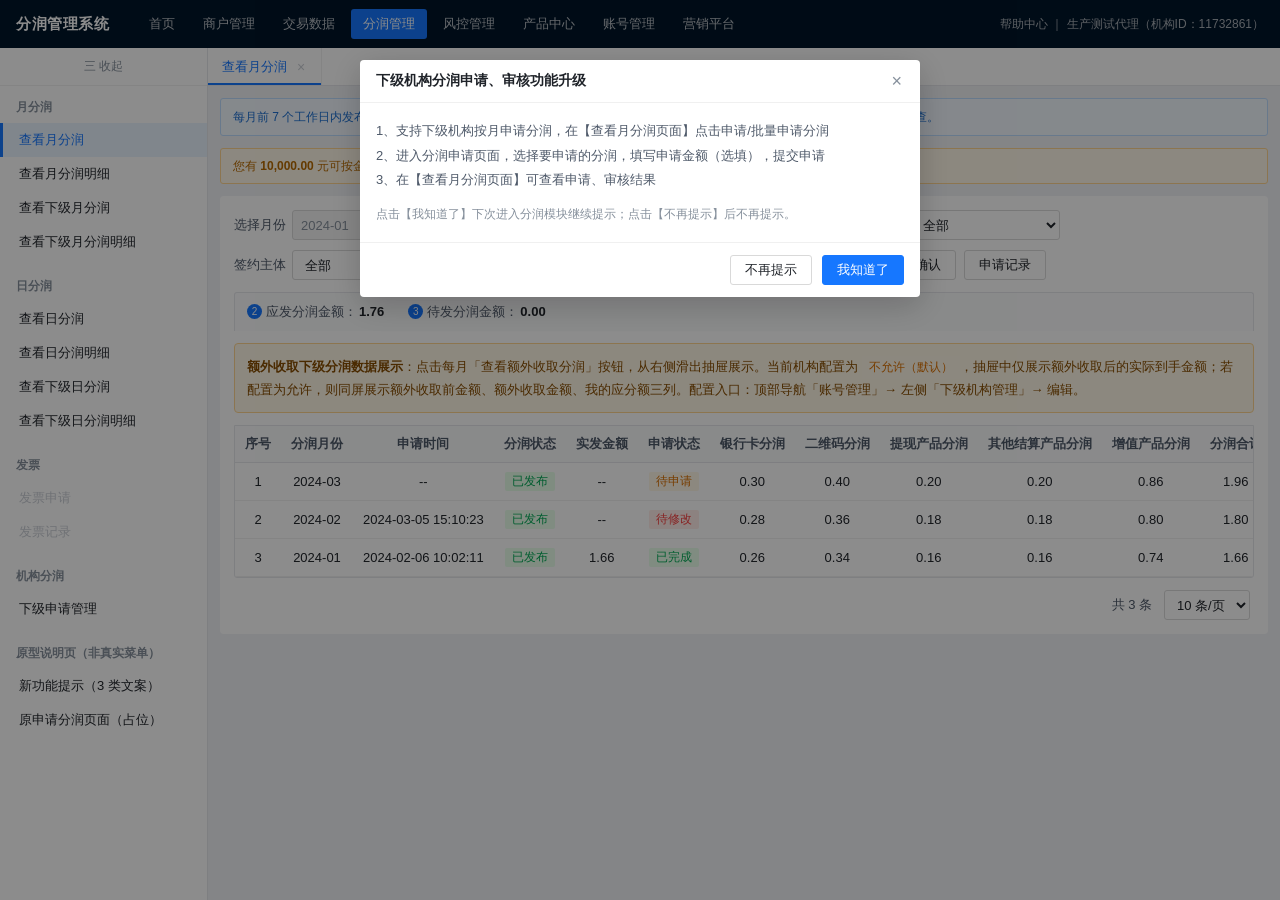
==== commit 90d65043: "评审版标注去过程化：删除原文/依据等溯源表述与R编号，标注改为需求正面陈述" ====
--- a/index-original.html
+++ b/index-original.html
@@ -800,7 +800,7 @@
       <!-- ========== 新功能提示（各类机构文案）· 说明页 ========== -->
       <section class="page" id="page-guide-spec">
         <div class="notice">
-          下列提示文案依据《支持下级机构按月申请分润 V1.0》的「新功能提示」章节原文：「功能上线后机构首次进入分润相关模块，展示新功能提示，点击【我知道了】下次进入分润模块继续提示，点击【不再提示】后不再提示。需注意针对不同机构展示不同提示内容。」
+          功能上线后，机构首次进入分润相关模块即展示新功能提示；点击【我知道了】下次进入分润模块继续提示，点击【不再提示】后不再提示。不同机构展示的提示内容不同，具体文案见下方三类。
         </div>
         <div class="guide-list">
 
--- a/css/style-original.css
+++ b/css/style-original.css
@@ -1,5 +1,5 @@
 /* ===== 分润系统原型 · 设计基准样式 =====
-   依据：设计基准-真实系统UI与交互规范.md
+   视觉与交互遵循真实系统既有规范
    骨架：顶级导航 + 左侧菜单 + 多标签页 + 筛选区 + 表头上方统计条 + 表格 + 分页
 */
 * { box-sizing: border-box; }
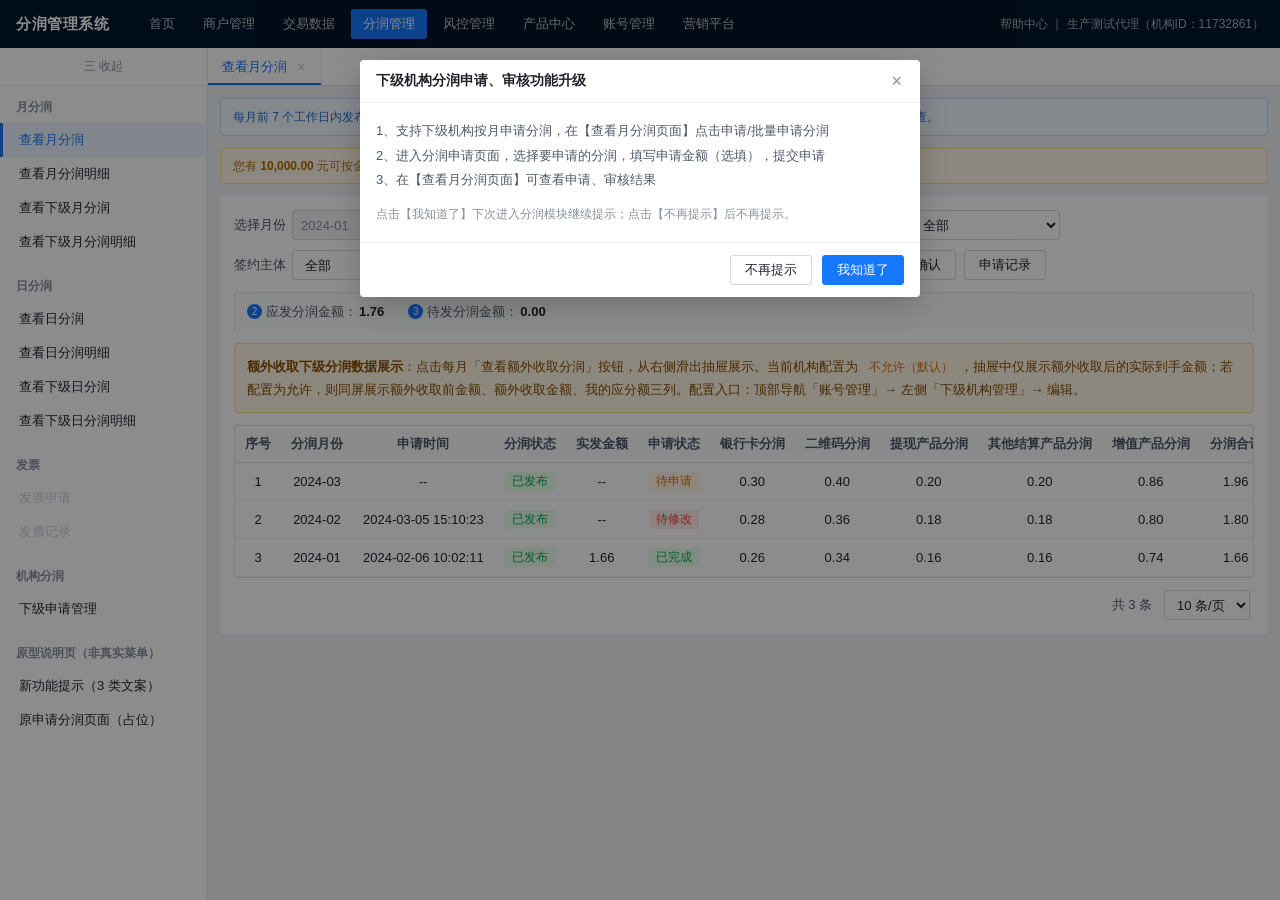
==== commit f7dcf861: "v6: 文案与展示口径对齐 - 抽屉标题改「我的额外被收取分润」、撤回下级月分润额外收取入口、历史分润提示条文案与按钮分控、额外收取列去加注、实发金额保留" ====
--- a/index-original.html
+++ b/index-original.html
@@ -267,36 +267,6 @@
             <span><span class="badge">3</span>已申请分润合计：<span class="stat-num">6.00</span></span>
             <span><span class="badge">4</span>待申请分润合计：<span class="stat-num">0.00</span></span>
           </div>
-          <!-- ===== 额外收取下级分润明细：操作列「查看下级额外收取分润」→ 右侧抽屉（不受「是否允许下级机构查看额外收取下级分润数据」开关控制，上级视角恒可查看） ===== -->
-          <div style="display:none">
-            <div id="detail-lm-1"><table class="grid"><thead><tr><th>分润细项</th><th class="num">额外收取前金额</th><th class="num">额外收取下级分润（本机构收取）</th><th class="num">下级应分额（额外收取后）</th></tr></thead><tbody>
-<tr><td>扫码交易</td><td class="num">1.10</td><td class="num">0.36</td><td class="num">0.74</td></tr>
-<tr><td>刷卡交易</td><td class="num">0.62</td><td class="num">0.21</td><td class="num">0.41</td></tr>
-<tr><td>订单分账</td><td class="num">0.38</td><td class="num">0.13</td><td class="num">0.25</td></tr>
-<tr><td>余额分账</td><td class="num">0.26</td><td class="num">0.09</td><td class="num">0.17</td></tr>
-<tr><td>提现产品</td><td class="num">0.15</td><td class="num">0.06</td><td class="num">0.09</td></tr>
-<tr><td>其他结算</td><td class="num">0.10</td><td class="num">0.00</td><td class="num">0.10</td></tr>
-<tr style="background:#f7f8fa;font-weight:600"><td>合计</td><td class="num">2.61</td><td class="num">0.85</td><td class="num">1.76</td></tr>
-</tbody></table></div>
-            <div id="detail-lm-2"><table class="grid"><thead><tr><th>分润细项</th><th class="num">额外收取前金额</th><th class="num">额外收取下级分润（本机构收取）</th><th class="num">下级应分额（额外收取后）</th></tr></thead><tbody>
-<tr><td>扫码交易</td><td class="num">2.80</td><td class="num">0.29</td><td class="num">2.51</td></tr>
-<tr><td>刷卡交易</td><td class="num">1.40</td><td class="num">0.14</td><td class="num">1.26</td></tr>
-<tr><td>订单分账</td><td class="num">0.70</td><td class="num">0.07</td><td class="num">0.63</td></tr>
-<tr><td>余额分账</td><td class="num">0.50</td><td class="num">0.06</td><td class="num">0.44</td></tr>
-<tr><td>提现产品</td><td class="num">0.40</td><td class="num">0.04</td><td class="num">0.36</td></tr>
-<tr><td>其他结算</td><td class="num">0.20</td><td class="num">0.00</td><td class="num">0.20</td></tr>
-<tr style="background:#f7f8fa;font-weight:600"><td>合计</td><td class="num">6.00</td><td class="num">0.60</td><td class="num">5.40</td></tr>
-</tbody></table></div>
-            <div id="detail-lm-3"><table class="grid"><thead><tr><th>分润细项</th><th class="num">额外收取前金额</th><th class="num">额外收取下级分润（本机构收取）</th><th class="num">下级应分额（额外收取后）</th></tr></thead><tbody>
-<tr><td>扫码交易</td><td class="num">1.20</td><td class="num">0.37</td><td class="num">0.83</td></tr>
-<tr><td>刷卡交易</td><td class="num">0.80</td><td class="num">0.25</td><td class="num">0.55</td></tr>
-<tr><td>订单分账</td><td class="num">0.50</td><td class="num">0.16</td><td class="num">0.34</td></tr>
-<tr><td>余额分账</td><td class="num">0.40</td><td class="num">0.12</td><td class="num">0.28</td></tr>
-<tr><td>提现产品</td><td class="num">0.20</td><td class="num">0.06</td><td class="num">0.14</td></tr>
-<tr><td>其他结算</td><td class="num">0.10</td><td class="num">0.00</td><td class="num">0.10</td></tr>
-<tr style="background:#f7f8fa;font-weight:600"><td>合计</td><td class="num">3.20</td><td class="num">0.96</td><td class="num">2.24</td></tr>
-</tbody></table></div>
-          </div>
           <div class="table-scroll">
             <table class="grid">
               <thead>
@@ -326,7 +296,7 @@
                   <td>
                     <button class="btn-link" data-modal="modal-audit">审核</button>
                     <button class="btn-link" data-modal="modal-view-pending">查看</button>
-                    <button class="btn-link btn-extra-detail" data-detail-target="detail-lm-1" data-detail-month="2025-06">查看下级额外收取分润</button>
+                    <!-- 查看下级额外收取分润按钮已删除：本页不做该功能 -->
                   </td>
                 </tr>
                 <tr>
@@ -340,7 +310,7 @@
                   <td><span class="tag tag-green">审核通过</span></td><td>2025-06-05 10:33:18</td>
                   <td>
                     <button class="btn-link" data-modal="modal-view-done">查看</button>
-                    <button class="btn-link btn-extra-detail" data-detail-target="detail-lm-2" data-detail-month="2025-05">查看下级额外收取分润</button>
+                    <!-- 查看下级额外收取分润按钮已删除：本页不做该功能 -->
                   </td>
                 </tr>
                 <tr>
@@ -354,7 +324,7 @@
                   <td><span class="tag tag-red">审核驳回</span></td><td>2025-05-08 16:40:02</td>
                   <td>
                     <button class="btn-link" data-modal="modal-view-pending">查看</button>
-                    <button class="btn-link btn-extra-detail" data-detail-target="detail-lm-3" data-detail-month="2025-04">查看下级额外收取分润</button>
+                    <!-- 查看下级额外收取分润按钮已删除：本页不做该功能 -->
                   </td>
                 </tr>
               </tbody>
@@ -477,13 +447,13 @@
                   <td>1</td><td>2026-09</td><td>已自动发布</td><td>2026-09-15</td><td>100001</td><td>岳思辰的测试二级代理</td>
                   <td>100000000213</td><td>岳思辰的测试商户</td><td>100000</td><td>岳思辰的测试二级代理</td>
                   <td>0.00</td><td>4</td><td>0.25</td><td>0.00</td><td>太米智慧油站: 0.02</td><td>0.00</td>
-                  <td>-</td><td>线下标准</td><td>微信-借</td><td>0.00</td><td>0</td><td>0.02（下级不可查看）</td><td>0.00</td><td class="num">0.02</td><td class="num">0.018</td>
+                  <td>-</td><td>线下标准</td><td>微信-借</td><td>0.00</td><td>0</td><td>0.02</td><td>0.00</td><td class="num">0.02</td><td class="num">0.018</td>
                 </tr>
                 <tr>
                   <td>2</td><td>2026-09</td><td>已手动发布</td><td>2026-09-15</td><td>100002</td><td>岳思辰的测试二级代理</td>
                   <td>100000000214</td><td>岳思辰的测试商户2</td><td>100000</td><td>岳思辰的测试二级代理</td>
                   <td>0.02</td><td>2</td><td>0.25</td><td>0.00</td><td>途通交易测试专用应用: 0.02</td><td>0.00</td>
-                  <td>-</td><td>线下标准</td><td>抖音-借</td><td>0.00</td><td>0</td><td>0.02（下级可查看）</td><td>0.00</td><td class="num">0.02</td><td class="num">0.018</td>
+                  <td>-</td><td>线下标准</td><td>抖音-借</td><td>0.00</td><td>0</td><td>0.02</td><td>0.00</td><td class="num">0.02</td><td class="num">0.018</td>
                 </tr>
               </tbody>
             </table>
@@ -525,13 +495,13 @@
                 <tr>
                   <th>序号</th><th>交易日期</th><th>结算周期</th><th class="num">银行卡分润</th><th class="num">二维码分润</th>
                   <th class="num">提现产品分润</th><th class="num">其他结算产品分润</th><th class="num">增值产品分润</th>
-                  <th class="num">分润合计</th><th>操作</th>
+                  <th class="num">分润合计</th><th class="num">实发金额</th><th>操作</th>
                 </tr>
               </thead>
               <tbody>
-                <tr><td>1</td><td>2025-06-30</td><td>D7</td><td class="num">2.00</td><td class="num">1.60</td><td class="num">1.00</td><td class="num">0.40</td><td class="num">1.00</td><td class="num">6.00</td><td><button class="btn-link" data-modal="modal-view-done">查看</button></td></tr>
-                <tr><td>2</td><td>2025-06-29</td><td>D1</td><td class="num">1.20</td><td class="num">1.10</td><td class="num">0.80</td><td class="num">0.30</td><td class="num">0.90</td><td class="num">4.30</td><td><button class="btn-link" data-modal="modal-view-done">查看</button></td></tr>
-                <tr><td>3</td><td>2025-06-28</td><td>D0</td><td class="num">0.70</td><td class="num">0.66</td><td class="num">0.50</td><td class="num">0.20</td><td class="num">0.50</td><td class="num">2.56</td><td><button class="btn-link" data-modal="modal-view-done">查看</button></td></tr>
+                <tr><td>1</td><td>2025-06-30</td><td>D7</td><td class="num">2.00</td><td class="num">1.60</td><td class="num">1.00</td><td class="num">0.40</td><td class="num">1.00</td><td class="num">6.00</td><td class="num">6.18</td><td><button class="btn-link" data-modal="modal-view-done">查看</button></td></tr>
+                <tr><td>2</td><td>2025-06-29</td><td>D1</td><td class="num">1.20</td><td class="num">1.10</td><td class="num">0.80</td><td class="num">0.30</td><td class="num">0.90</td><td class="num">4.30</td><td class="num">4.22</td><td><button class="btn-link" data-modal="modal-view-done">查看</button></td></tr>
+                <tr><td>3</td><td>2025-06-28</td><td>D0</td><td class="num">0.70</td><td class="num">0.66</td><td class="num">0.50</td><td class="num">0.20</td><td class="num">0.50</td><td class="num">2.56</td><td class="num">2.56</td><td><button class="btn-link" data-modal="modal-view-done">查看</button></td></tr>
               </tbody>
             </table>
           </div>
@@ -1052,7 +1022,7 @@
 <div class="drawer-mask" id="month-extra-drawer-mask">
   <div class="drawer">
     <div class="drawer-head">
-      <span id="month-extra-drawer-title">额外收取分润</span>
+      <span id="month-extra-drawer-title">我的额外被收取分润</span>
       <button class="drawer-close" data-close-drawer>×</button>
     </div>
     <div class="drawer-body" id="month-extra-drawer-body"></div>
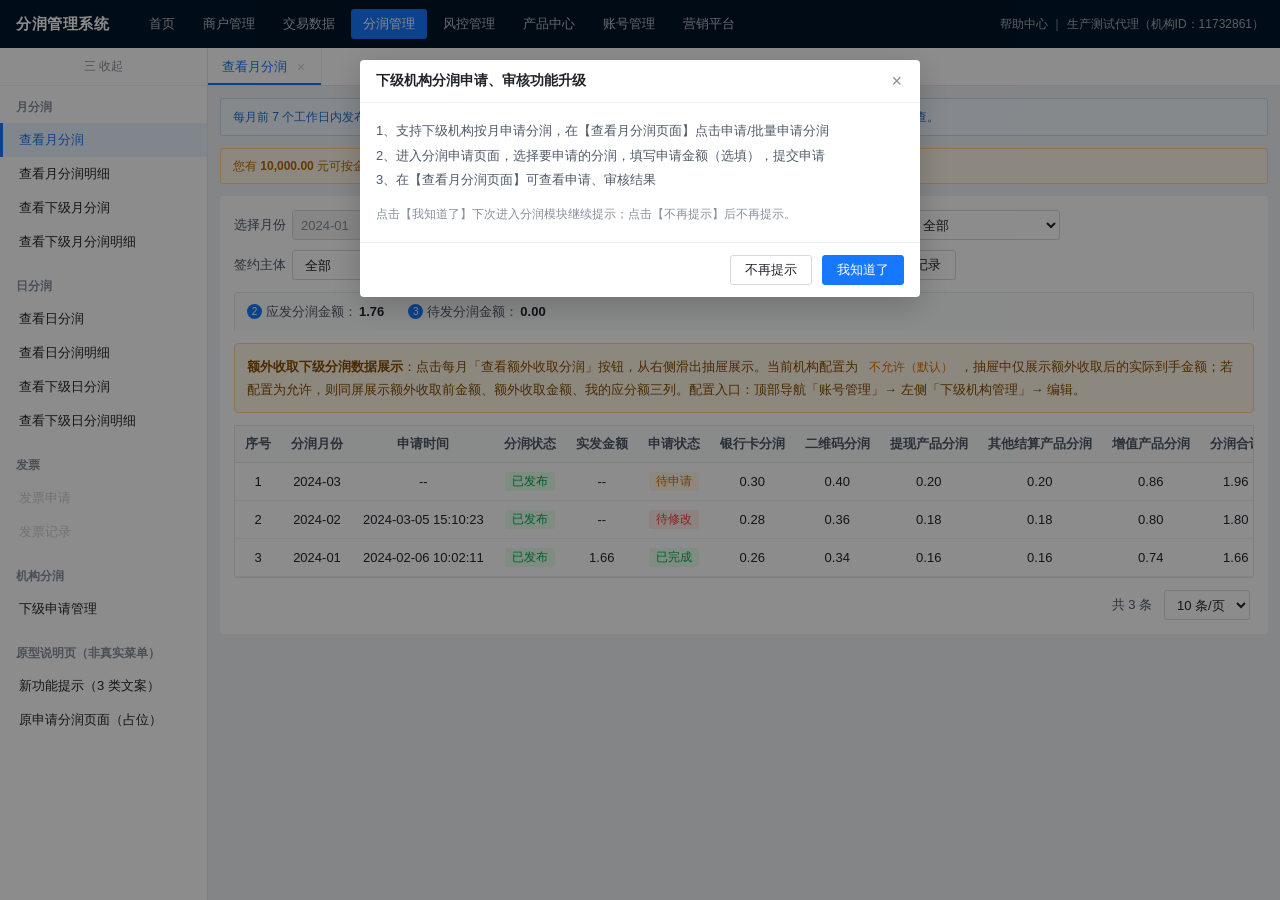
==== commit 7afef757: "v7: 双版同步与 PRD 对齐 - 纯净版补齐下级申请记录页与申请方式列、清理残留按钮，标注改「下级申请记录」" ====
--- a/index-original.html
+++ b/index-original.html
@@ -86,7 +86,7 @@
         </div>
         <div id="month-history-apply-entry" class="notice warn notice-history" style="display:none">
           <span class="notice-history-text">您有 <b class="notice-history-amount" id="month-history-apply-amount">10,000.00</b> 元可按金额申请的历史分润金额。</span>
-          <button class="btn btn-xs" data-page-jump="page-history-apply-original">申请历史分润 ›</button>
+          <button class="btn btn-xs" id="month-history-apply-btn" data-page-jump="page-history-apply-original">申请历史分润 ›</button>
         </div>
         <div class="panel">
           <div class="filters">
@@ -123,7 +123,6 @@
               <button class="btn btn-primary" data-toast="查询成功">查询</button>
               <button class="btn" data-toast="已重置">重置</button>
               <button class="btn" data-toast="导出任务已提交，请前往下载中心查看">导出</button>
-              <button class="btn" data-toast="已确认当前分润数据">分润确认</button>
               <button class="btn" data-page-jump="page-history">申请记录</button>
             </div>
           </div>
@@ -198,7 +197,7 @@
                   <td class="num">0.80</td><td class="num">1.80</td>
                   <td>
                     <button class="btn-link" data-modal="modal-apply" data-allow-apply>申请分润</button>
-                    <button class="btn-link" data-modal="modal-view-pending">查看</button>
+                    <!-- 查看按钮已删除：如需查看可去申请记录 -->
                     <button class="btn-link btn-toggle-detail" data-detail-target="detail-2">查看额外收取分润</button>
                   </td>
                 </tr>
@@ -207,7 +206,7 @@
                   <td class="num">1.66</td><td><span class="tag tag-green">已完成</span></td>
                   <td class="num">0.26</td><td class="num">0.34</td><td class="num">0.16</td><td class="num">0.16</td>
                   <td class="num">0.74</td><td class="num">1.66</td>
-                  <td><button class="btn-link" data-modal="modal-view-done">查看</button><button class="btn-link btn-toggle-detail" data-detail-target="detail-3">查看额外收取分润</button></td>
+                  <td><!-- 查看按钮已删除 --><button class="btn-link btn-toggle-detail" data-detail-target="detail-3">查看额外收取分润</button></td>
                 </tr>
               </tbody>
             </table>
@@ -257,7 +256,7 @@
               <button class="btn" data-toast="导出任务已提交，请前往下载中心查看">导出</button>
               <button class="btn" data-modal="modal-adjust">下级数据调整</button>
               <button class="btn btn-primary" id="btn-batch-audit">批量审核</button>
-              <button class="btn" data-page-jump="page-history">历史申请记录</button>
+              <button class="btn" data-page-jump="page-sub-history">下级申请记录</button>
             </div>
           </div>
 
@@ -295,7 +294,6 @@
                   <td><span class="tag tag-blue">待审核</span></td><td>--</td>
                   <td>
                     <button class="btn-link" data-modal="modal-audit">审核</button>
-                    <button class="btn-link" data-modal="modal-view-pending">查看</button>
                     <!-- 查看下级额外收取分润按钮已删除：本页不做该功能 -->
                   </td>
                 </tr>
@@ -308,10 +306,7 @@
                   <td><span class="tag tag-green">已手动发布</span></td>
                   <td><span class="tag tag-green">已完成</span></td><td>2025-06-03 14:20:05</td><td class="num">5.64</td>
                   <td><span class="tag tag-green">审核通过</span></td><td>2025-06-05 10:33:18</td>
-                  <td>
-                    <button class="btn-link" data-modal="modal-view-done">查看</button>
-                    <!-- 查看下级额外收取分润按钮已删除：本页不做该功能 -->
-                  </td>
+                  <td><span style="color:#86909c">--</span></td>
                 </tr>
                 <tr>
                   <td><input type="checkbox" class="lm-check" data-month="2025-04" data-org="测试代理C" data-due="2.24" data-apply="2.24" data-tax="3" data-real="2.173" /></td>
@@ -322,10 +317,7 @@
                   <td><span class="tag tag-gray">待发布</span></td>
                   <td><span class="tag tag-red">待修改</span></td><td>2025-05-06 11:05:44</td><td class="num">--</td>
                   <td><span class="tag tag-red">审核驳回</span></td><td>2025-05-08 16:40:02</td>
-                  <td>
-                    <button class="btn-link" data-modal="modal-view-pending">查看</button>
-                    <!-- 查看下级额外收取分润按钮已删除：本页不做该功能 -->
-                  </td>
+                  <td><span style="color:#86909c">--</span></td>
                 </tr>
               </tbody>
             </table>
@@ -499,9 +491,9 @@
                 </tr>
               </thead>
               <tbody>
-                <tr><td>1</td><td>2025-06-30</td><td>D7</td><td class="num">2.00</td><td class="num">1.60</td><td class="num">1.00</td><td class="num">0.40</td><td class="num">1.00</td><td class="num">6.00</td><td class="num">6.18</td><td><button class="btn-link" data-modal="modal-view-done">查看</button></td></tr>
-                <tr><td>2</td><td>2025-06-29</td><td>D1</td><td class="num">1.20</td><td class="num">1.10</td><td class="num">0.80</td><td class="num">0.30</td><td class="num">0.90</td><td class="num">4.30</td><td class="num">4.22</td><td><button class="btn-link" data-modal="modal-view-done">查看</button></td></tr>
-                <tr><td>3</td><td>2025-06-28</td><td>D0</td><td class="num">0.70</td><td class="num">0.66</td><td class="num">0.50</td><td class="num">0.20</td><td class="num">0.50</td><td class="num">2.56</td><td class="num">2.56</td><td><button class="btn-link" data-modal="modal-view-done">查看</button></td></tr>
+                <tr><td>1</td><td>2025-06-30</td><td>D7</td><td class="num">2.00</td><td class="num">1.60</td><td class="num">1.00</td><td class="num">0.40</td><td class="num">1.00</td><td class="num">6.00</td><td class="num">6.18</td><td><!-- 查看按钮已删除 --></td></tr>
+                <tr><td>2</td><td>2025-06-29</td><td>D1</td><td class="num">1.20</td><td class="num">1.10</td><td class="num">0.80</td><td class="num">0.30</td><td class="num">0.90</td><td class="num">4.30</td><td class="num">4.22</td><td><!-- 查看按钮已删除：如需查看可去申请记录 --></td></tr>
+                <tr><td>3</td><td>2025-06-28</td><td>D0</td><td class="num">0.70</td><td class="num">0.66</td><td class="num">0.50</td><td class="num">0.20</td><td class="num">0.50</td><td class="num">2.56</td><td class="num">2.56</td><td><!-- 查看按钮已删除：如需查看可去申请记录 --></td></tr>
               </tbody>
             </table>
           </div>
@@ -732,7 +724,7 @@
         </div>
       </section>
 
-      <!-- ========== 历史申请记录 ========== -->
+      <!-- ========== 申请记录（本机构）========== -->
       <section class="page" id="page-history">
         <div class="panel">
           <div class="filters">
@@ -749,17 +741,58 @@
             <div class="btn-area">
               <button class="btn btn-primary" data-toast="查询成功">查询</button>
               <button class="btn" data-toast="已重置">重置</button>
+              <button class="btn" data-modal="modal-apply">申请分润</button>
             </div>
           </div>
           <div class="table-scroll">
             <table class="grid">
               <thead>
-                <tr><th>序号</th><th>申请时间</th><th>审核时间</th><th class="num">申请分润</th><th class="num">实发分润</th><th>审核状态</th><th>操作</th></tr>
+                <tr><th>序号</th><th>申请时间</th><th>审核时间</th><th>申请方式</th><th class="num">申请分润</th><th class="num">实发分润</th><th>审核状态</th><th>操作</th></tr>
               </thead>
               <tbody>
-                <tr><td>1</td><td>2024-04-18 10:12:30</td><td>2024-04-20 09:30:11</td><td class="num">3.00</td><td class="num">2.82</td><td><span class="tag tag-green">审核通过</span></td><td><button class="btn-link" data-modal="modal-view-done">查看</button></td></tr>
-                <tr><td>2</td><td>2024-03-18 15:02:44</td><td>2024-03-20 11:20:05</td><td class="num">2.00</td><td class="num">1.88</td><td><span class="tag tag-green">审核通过</span></td><td><button class="btn-link" data-modal="modal-view-done">查看</button></td></tr>
-                <tr><td>3</td><td>2024-02-19 09:41:12</td><td>--</td><td class="num">1.00</td><td class="num">--</td><td><span class="tag tag-red">审核驳回</span></td><td><button class="btn-link" data-modal="modal-view-pending">查看</button></td></tr>
+                <tr><td>1</td><td>2024-04-18 10:12:30</td><td>2024-04-20 09:30:11</td><td>按月申请</td><td class="num">3.00</td><td class="num">2.82</td><td><span class="tag tag-green">审核通过</span></td><td><button class="btn-link" data-modal="modal-apply">申请分润</button></td></tr>
+                <tr><td>2</td><td>2024-03-18 15:02:44</td><td>2024-03-20 11:20:05</td><td>按月申请</td><td class="num">2.00</td><td class="num">1.88</td><td><span class="tag tag-green">审核通过</span></td><td><button class="btn-link" data-modal="modal-apply">申请分润</button></td></tr>
+                <tr><td>3</td><td>2024-02-19 09:41:12</td><td>--</td><td>按金额申请</td><td class="num">1.00</td><td class="num">--</td><td><span class="tag tag-red">审核驳回</span></td><td><button class="btn-link" data-modal="modal-apply">申请分润</button></td></tr>
+              </tbody>
+            </table>
+          </div>
+          <div class="pager"><span>共 3 条</span><select class="select"><option>10 条/页</option><option>20 条/页</option></select></div>
+        </div>
+      </section>
+
+      <!-- ========== 下级申请记录（下级机构）========== -->
+      <section class="page" id="page-sub-history">
+        <div class="panel">
+          <div class="filters">
+            <div class="field">
+              <label>申请日期</label>
+              <input class="input md" type="text" value="2022-02-01" readonly />
+              <span>~</span>
+              <input class="input md" type="text" value="2024-04-23" readonly />
+            </div>
+            <div class="field">
+              <label>下级机构</label>
+              <select class="select md"><option>全部</option><option>D0</option><option>D1</option><option>D7</option></select>
+            </div>
+            <div class="field">
+              <label>审核状态</label>
+              <select class="select md"><option>全部</option><option>待审核</option><option>审核通过</option><option>审核驳回</option></select>
+            </div>
+            <div class="btn-area">
+              <button class="btn btn-primary" data-toast="查询成功">查询</button>
+              <button class="btn" data-toast="已重置">重置</button>
+              <button class="btn" data-modal="modal-apply">申请分润</button>
+            </div>
+          </div>
+          <div class="table-scroll">
+            <table class="grid">
+              <thead>
+                <tr><th>序号</th><th>申请时间</th><th>审核时间</th><th>下级机构</th><th>申请方式</th><th class="num">申请分润</th><th class="num">实发分润</th><th>审核状态</th><th>操作</th></tr>
+              </thead>
+              <tbody>
+                <tr><td>1</td><td>2024-04-18 10:12:30</td><td>2024-04-20 09:30:11</td><td>D7</td><td>按月申请</td><td class="num">3.00</td><td class="num">2.82</td><td><span class="tag tag-green">审核通过</span></td><td><button class="btn-link" data-modal="modal-apply">申请分润</button><button class="btn-link" data-modal="modal-view-done">查看</button></td></tr>
+                <tr><td>2</td><td>2024-03-18 15:02:44</td><td>2024-03-20 11:20:05</td><td>D1</td><td>按月申请</td><td class="num">2.00</td><td class="num">1.88</td><td><span class="tag tag-green">审核通过</span></td><td><button class="btn-link" data-modal="modal-apply">申请分润</button><button class="btn-link" data-modal="modal-view-done">查看</button></td></tr>
+                <tr><td>3</td><td>2024-02-19 09:41:12</td><td>--</td><td>D0</td><td>按金额申请</td><td class="num">1.00</td><td class="num">--</td><td><span class="tag tag-red">审核驳回</span></td><td><button class="btn-link" data-modal="modal-apply">申请分润</button><button class="btn-link" data-modal="modal-view-done">查看</button></td></tr>
               </tbody>
             </table>
           </div>
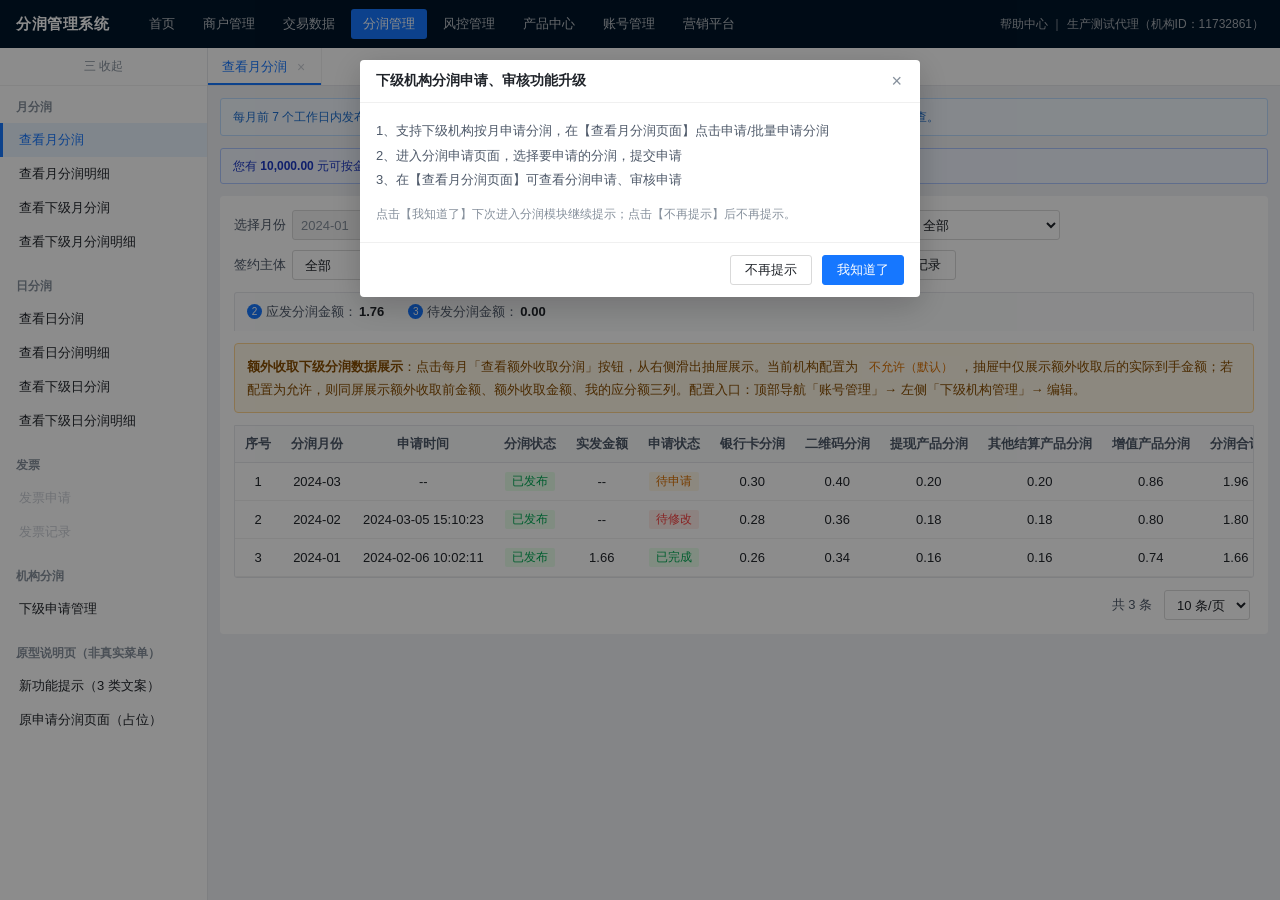
==== commit 2b7342ce: "v8: 双版同步 - 纯净版补齐评审优化项（调整原因、历史提示条蓝色系、新功能提示文案、配置页说明、注释），缓存版本号升为20260924a" ====
--- a/index-original.html
+++ b/index-original.html
@@ -4,7 +4,7 @@
 <meta charset="UTF-8" />
 <meta name="viewport" content="width=device-width, initial-scale=1.0" />
 <title>分润系统 · 下级分润方案原型</title>
-<link rel="stylesheet" href="css/style-original.css?v=20260923e" />
+<link rel="stylesheet" href="css/style-original.css?v=20260924a" />
 </head>
 <body>
 
@@ -84,7 +84,7 @@
         <div class="notice">
           每月前 7 个工作日内发布分润数据，明细数据以每月分润发布后查询结果为准，如对分润数据有疑问请发送邮件至 xx@xx.com 核查。
         </div>
-        <div id="month-history-apply-entry" class="notice warn notice-history" style="display:none">
+        <div id="month-history-apply-entry" class="notice notice-history" style="display:none;background:#f0f5ff;border-color:#adc6ff;color:#1d39c4">
           <span class="notice-history-text">您有 <b class="notice-history-amount" id="month-history-apply-amount">10,000.00</b> 元可按金额申请的历史分润金额。</span>
           <button class="btn btn-xs" id="month-history-apply-btn" data-page-jump="page-history-apply-original">申请历史分润 ›</button>
         </div>
@@ -123,6 +123,7 @@
               <button class="btn btn-primary" data-toast="查询成功">查询</button>
               <button class="btn" data-toast="已重置">重置</button>
               <button class="btn" data-toast="导出任务已提交，请前往下载中心查看">导出</button>
+              <!-- 分润确认按钮已删除：非一级机构不展示确认功能 -->
               <button class="btn" data-page-jump="page-history">申请记录</button>
             </div>
           </div>
@@ -641,7 +642,7 @@
                 <label><input type="radio" name="allowApply" value="on" checked data-toggle-apply /> 开</label>
                 <label><input type="radio" name="allowApply" value="off" data-toggle-apply /> 关</label>
               </div>
-              <span class="tip-text">（本次新增，系统默认开，原型默认同取「开」。当前演示状态为「开」：下级可见「申请分润」入口并可申请，历史分润提示文案与「申请历史分润」入口随可申请金额一并展示；切到「关」可预览下级「完全看不到申请入口」的状态，此时历史分润提示文案与入口同样隐藏）</span>
+              <span class="tip-text">（系统默认开，原型默认同取「开」。当前演示状态为「开」：下级可见「申请分润」入口并可申请，历史分润提示文案与「申请历史分润」入口随可申请金额一并展示；切到「关」可预览下级「完全看不到申请入口」的状态，此时历史分润提示文案与入口同样隐藏）</span>
             </div>
             <div class="form-row" id="block-view-extra">
               <label class="lb">是否允许查看额外收取分润</label>
@@ -695,10 +696,10 @@
             <label class="lb">（演示开关）可申请的历史分润金额</label>
             <div class="field">
               <input class="input sm" type="text" id="history-remain-input" value="10000" style="width:130px" />
-              <span class="tip-text">元（演示用，可改数值；支持小数，留空或填 0 均按 0 处理）</span>
+              <span class="tip-text">元（评审演示用，可改数值；支持小数，留空或填 0 均按 0 处理）</span>
             </div>
             <span class="tip-text" id="history-remain-status" style="color:#1677ff;font-weight:600"></span>
-            <span class="tip-text">（仅用于演示本规则，不是真实配置项、也不写入 PRD。规则：可申请金额 &gt; 0 时，才展示【查看月分润】的提示文案「您有 X 元可按金额申请的历史分润金额。」与「申请历史分润」入口；可申请金额 = 0 时，文案与入口一并隐藏。前置条件：上方「允许下级申请分润」为「关」时，可申请金额按 0 处理，填任何金额都不会展示）</span>
+            <span class="tip-text">（演示用输入项，不是真实配置项。规则：可申请金额 &gt; 0 时，才展示【查看月分润】的提示文案「您有 X 元可按金额申请的历史分润金额。」与「申请历史分润」入口；可申请金额 = 0 时，文案与入口一并隐藏。前置条件：上方「允许下级申请分润」为「关」时，可申请金额按 0 处理，填任何金额都不会展示）</span>
           </div>
 
           <div class="btn-area" style="margin-top:20px;justify-content:flex-end">
@@ -809,13 +810,13 @@
 
           <div class="guide-card">
             <div class="guide-card-head">
-              <span class="guide-card-scope">一级机构 / 下级机构 · 查看下级月分润</span>
+              <span class="guide-card-scope">上级机构 · 查看下级月分润</span>
               <span class="guide-card-form">弹窗提示</span>
             </div>
             <div class="guide-demo">
               <div class="guide-demo-head"><span>下级机构分润审核功能升级</span><span class="guide-demo-x">×</span></div>
               <div class="guide-demo-body">
-                在【查看下级月分润页面】可直接看到下级机构每个月的分润申请情况，对下级机构的分润申请进行审核/批量审核；审核过的数据点击“查看”可以查看申请、审核详情。
+                在【查看月分润页面】可查看下级机构月分润，可查看下级分润申请并进行审核/批量审核；审核过的数据点击“查看”可以查看申请、审核详情。
               </div>
               <div class="guide-figure"><img src="images/guide-submonth-apply-audit.png" alt="新功能提示指引图" /></div>
               <div class="guide-demo-foot">
@@ -834,8 +835,8 @@
               <div class="guide-demo-head"><span>下级机构分润申请、审核功能升级</span><span class="guide-demo-x">×</span></div>
               <div class="guide-demo-body">
                 1、支持下级机构按月申请分润，在【查看月分润页面】点击申请/批量申请分润<br />
-                2、进入分润申请页面，选择要申请的分润，填写申请金额（选填），提交申请<br />
-                3、在【查看月分润页面】可查看申请、审核结果
+                2、进入分润申请页面，选择要申请的分润，提交申请<br />
+                3、在【查看月分润页面】可查看分润申请、审核申请
               </div>
               <div class="guide-demo-foot">
                 <button class="btn" data-toast="已设置，后续进入分润模块不再提示">不再提示</button>
@@ -1011,7 +1012,7 @@
   </div>
 </div>
 
-<!-- ===== 下级数据调整弹窗（是否本期实现待确认） ===== -->
+<!-- ===== 下级数据调整弹窗 ===== -->
 <div class="mask" id="modal-adjust">
   <div class="modal narrow">
     <div class="modal-head"><span>下级分润调整</span><button class="modal-close" data-close>×</button></div>
@@ -1026,7 +1027,7 @@
       </div>
       <div class="err-text hide" id="file-err">上传失败！仅支持上传 xls、xlsx 格式的文件</div>
       <div class="tip-text" style="margin-top:12px;line-height:1.9">
-        模板列：分润月份（YYYY-MM）、下级机构编号（仅直属下级）、调整金额（数字 / 小数点 / 负号，支持 2 位小数，正加负减）。<br />
+        模板列：分润月份（YYYY-MM）、下级机构编号（仅直属下级）、<strong>调整原因</strong>、调整金额（数字 / 小数点 / 负号，支持 2 位小数，正加负减）。<br />
         点击确定后异步解析校验，结果请前往执行结果页查看。
       </div>
     </div>
@@ -1062,6 +1063,6 @@
   </div>
 </div>
 
-<script src="js/app-original.js?v=20260923f"></script>
+<script src="js/app-original.js?v=20260924a"></script>
 </body>
 </html>
--- a/css/style-original.css
+++ b/css/style-original.css
@@ -155,9 +155,9 @@
 .notice.warn { background: #fff7e8; border-color: #ffd591; color: #b76a00; }
 
 /* 历史分润提示条：金额 + 申请入口，紧凑一行排列 */
-.notice-history { display: flex; align-items: center; gap: 12px; padding: 6px 12px; }
+.notice-history { display: flex; align-items: center; gap: 12px; padding: 6px 12px; background: #f0f5ff; border: 1px solid #bcdcff; color: #1d39c4; }
 .notice-history .notice-history-text { flex: 0 1 auto; }
-.notice-history .notice-history-amount { font-weight: 600; color: #b76a00; }
+.notice-history .notice-history-amount { font-weight: 600; color: #1d39c4; }
 .notice-history .btn { flex-shrink: 0; }
 
 /* 新功能提示指引图 */
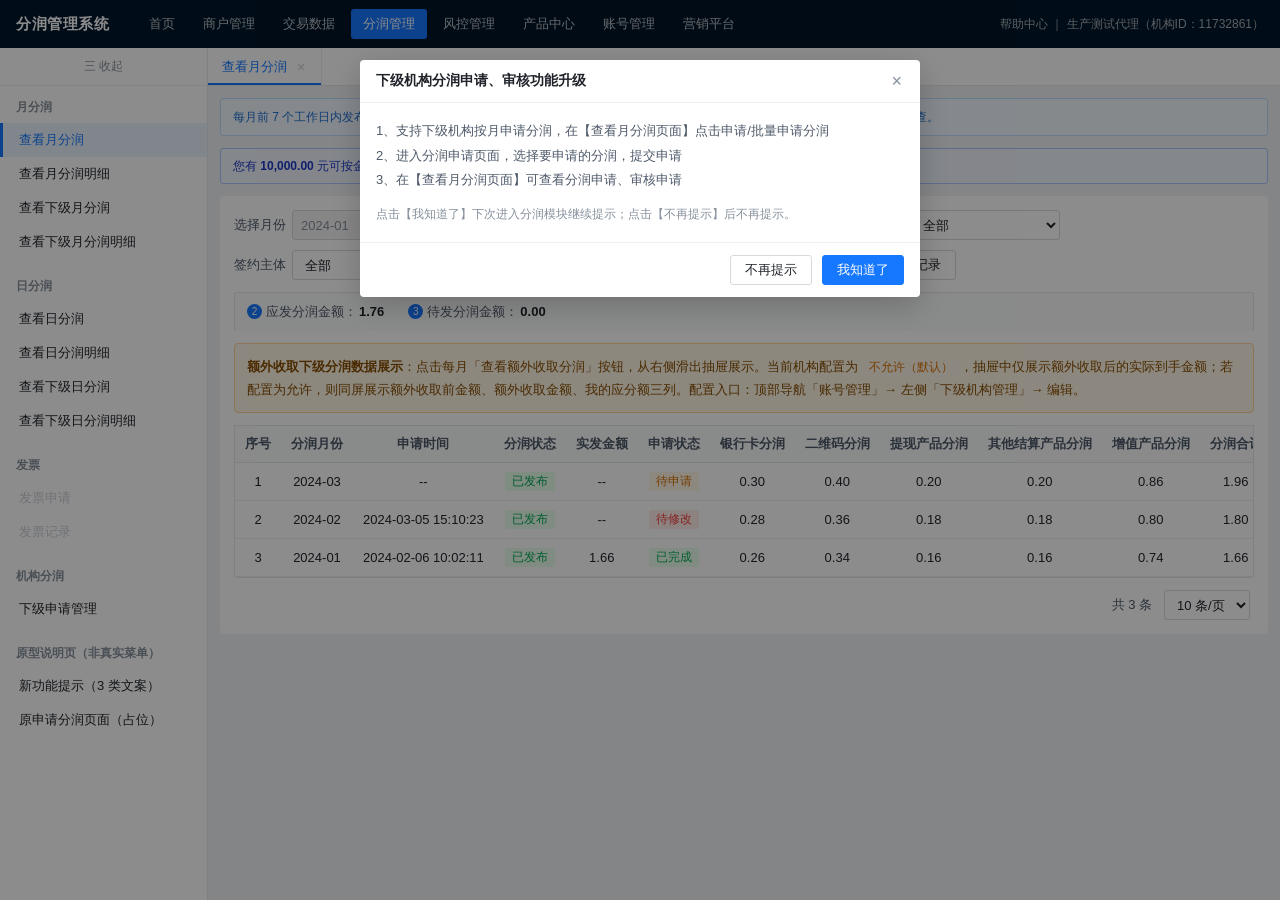
==== commit ad56df33: "v9: 交付物去过程化 - 清理沿革注释与过程表述（评审前清理）" ====
--- a/index-original.html
+++ b/index-original.html
@@ -4,7 +4,7 @@
 <meta charset="UTF-8" />
 <meta name="viewport" content="width=device-width, initial-scale=1.0" />
 <title>分润系统 · 下级分润方案原型</title>
-<link rel="stylesheet" href="css/style-original.css?v=20260924a" />
+<link rel="stylesheet" href="css/style-original.css?v=20260924b" />
 </head>
 <body>
 
@@ -123,7 +123,6 @@
               <button class="btn btn-primary" data-toast="查询成功">查询</button>
               <button class="btn" data-toast="已重置">重置</button>
               <button class="btn" data-toast="导出任务已提交，请前往下载中心查看">导出</button>
-              <!-- 分润确认按钮已删除：非一级机构不展示确认功能 -->
               <button class="btn" data-page-jump="page-history">申请记录</button>
             </div>
           </div>
@@ -198,7 +197,6 @@
                   <td class="num">0.80</td><td class="num">1.80</td>
                   <td>
                     <button class="btn-link" data-modal="modal-apply" data-allow-apply>申请分润</button>
-                    <!-- 查看按钮已删除：如需查看可去申请记录 -->
                     <button class="btn-link btn-toggle-detail" data-detail-target="detail-2">查看额外收取分润</button>
                   </td>
                 </tr>
@@ -207,7 +205,7 @@
                   <td class="num">1.66</td><td><span class="tag tag-green">已完成</span></td>
                   <td class="num">0.26</td><td class="num">0.34</td><td class="num">0.16</td><td class="num">0.16</td>
                   <td class="num">0.74</td><td class="num">1.66</td>
-                  <td><!-- 查看按钮已删除 --><button class="btn-link btn-toggle-detail" data-detail-target="detail-3">查看额外收取分润</button></td>
+                  <td><button class="btn-link btn-toggle-detail" data-detail-target="detail-3">查看额外收取分润</button></td>
                 </tr>
               </tbody>
             </table>
@@ -295,7 +293,6 @@
                   <td><span class="tag tag-blue">待审核</span></td><td>--</td>
                   <td>
                     <button class="btn-link" data-modal="modal-audit">审核</button>
-                    <!-- 查看下级额外收取分润按钮已删除：本页不做该功能 -->
                   </td>
                 </tr>
                 <tr>
@@ -492,9 +489,9 @@
                 </tr>
               </thead>
               <tbody>
-                <tr><td>1</td><td>2025-06-30</td><td>D7</td><td class="num">2.00</td><td class="num">1.60</td><td class="num">1.00</td><td class="num">0.40</td><td class="num">1.00</td><td class="num">6.00</td><td class="num">6.18</td><td><!-- 查看按钮已删除 --></td></tr>
-                <tr><td>2</td><td>2025-06-29</td><td>D1</td><td class="num">1.20</td><td class="num">1.10</td><td class="num">0.80</td><td class="num">0.30</td><td class="num">0.90</td><td class="num">4.30</td><td class="num">4.22</td><td><!-- 查看按钮已删除：如需查看可去申请记录 --></td></tr>
-                <tr><td>3</td><td>2025-06-28</td><td>D0</td><td class="num">0.70</td><td class="num">0.66</td><td class="num">0.50</td><td class="num">0.20</td><td class="num">0.50</td><td class="num">2.56</td><td class="num">2.56</td><td><!-- 查看按钮已删除：如需查看可去申请记录 --></td></tr>
+                <tr><td>1</td><td>2025-06-30</td><td>D7</td><td class="num">2.00</td><td class="num">1.60</td><td class="num">1.00</td><td class="num">0.40</td><td class="num">1.00</td><td class="num">6.00</td><td class="num">6.18</td><td></td></tr>
+                <tr><td>2</td><td>2025-06-29</td><td>D1</td><td class="num">1.20</td><td class="num">1.10</td><td class="num">0.80</td><td class="num">0.30</td><td class="num">0.90</td><td class="num">4.30</td><td class="num">4.22</td><td></td></tr>
+                <tr><td>3</td><td>2025-06-28</td><td>D0</td><td class="num">0.70</td><td class="num">0.66</td><td class="num">0.50</td><td class="num">0.20</td><td class="num">0.50</td><td class="num">2.56</td><td class="num">2.56</td><td></td></tr>
               </tbody>
             </table>
           </div>
@@ -696,10 +693,10 @@
             <label class="lb">（演示开关）可申请的历史分润金额</label>
             <div class="field">
               <input class="input sm" type="text" id="history-remain-input" value="10000" style="width:130px" />
-              <span class="tip-text">元（评审演示用，可改数值；支持小数，留空或填 0 均按 0 处理）</span>
+              <span class="tip-text">元（演示参数，可改数值；支持小数，留空或填 0 均按 0 处理）</span>
             </div>
             <span class="tip-text" id="history-remain-status" style="color:#1677ff;font-weight:600"></span>
-            <span class="tip-text">（演示用输入项，不是真实配置项。规则：可申请金额 &gt; 0 时，才展示【查看月分润】的提示文案「您有 X 元可按金额申请的历史分润金额。」与「申请历史分润」入口；可申请金额 = 0 时，文案与入口一并隐藏。前置条件：上方「允许下级申请分润」为「关」时，可申请金额按 0 处理，填任何金额都不会展示）</span>
+            <span class="tip-text">（演示参数，非产品配置项。规则：可申请金额 &gt; 0 时，才展示【查看月分润】的提示文案「您有 X 元可按金额申请的历史分润金额。」与「申请历史分润」入口；可申请金额 = 0 时，文案与入口一并隐藏。前置条件：上方「允许下级申请分润」为「关」时，可申请金额按 0 处理，填任何金额都不会展示）</span>
           </div>
 
           <div class="btn-area" style="margin-top:20px;justify-content:flex-end">
@@ -1063,6 +1060,6 @@
   </div>
 </div>
 
-<script src="js/app-original.js?v=20260924a"></script>
+<script src="js/app-original.js?v=20260924b"></script>
 </body>
 </html>
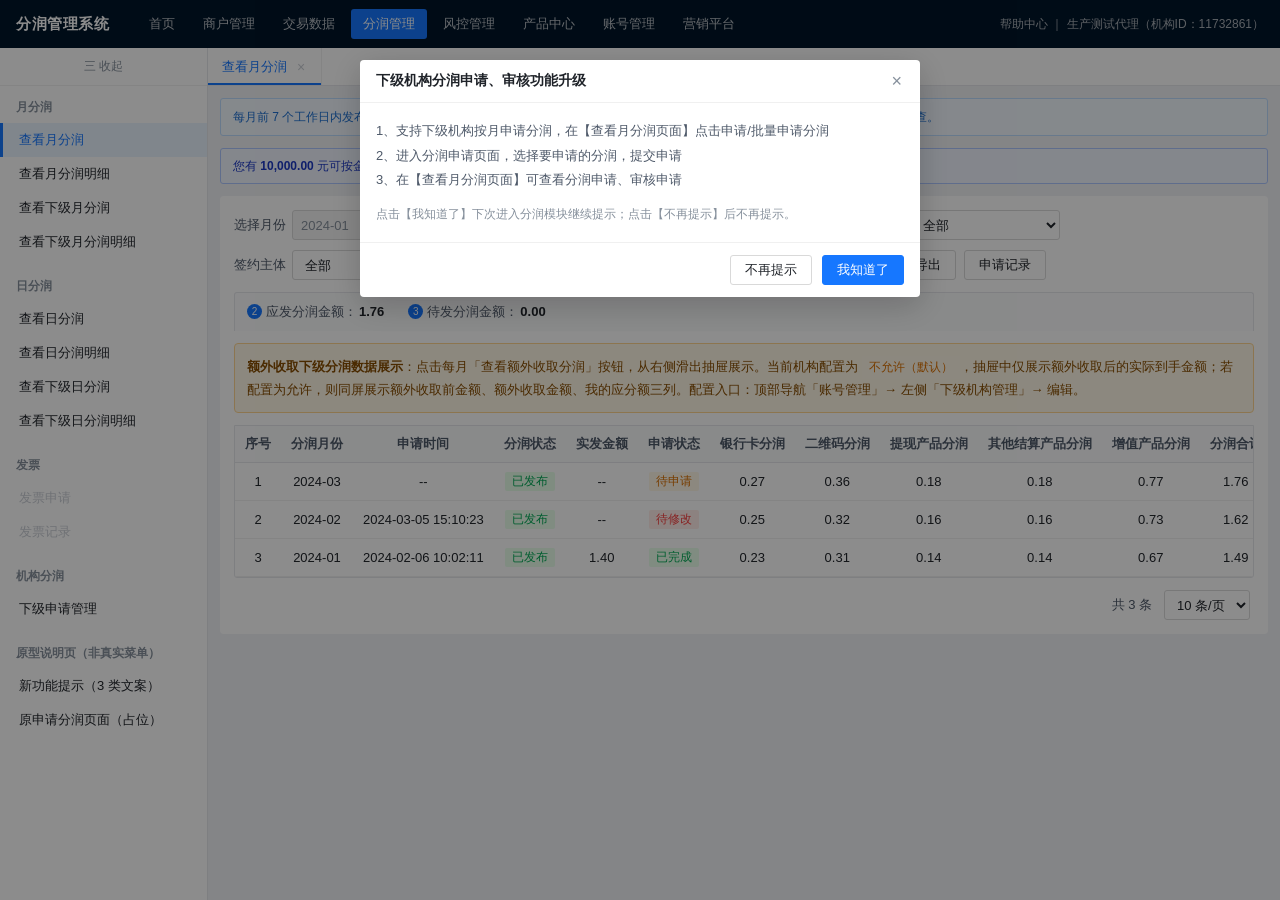
==== commit f8f2f28f: "v10: 新增「调整项」列并计入实发金额 - 「查看下级月分润」页「调整项」列置于「发布状态」之前，明细页与日分润页保持原位；一并同步审核入口与税点白名单等未提交改动" ====
--- a/index-original.html
+++ b/index-original.html
@@ -122,6 +122,7 @@
             <div class="btn-area">
               <button class="btn btn-primary" data-toast="查询成功">查询</button>
               <button class="btn" data-toast="已重置">重置</button>
+              <button class="btn btn-primary" data-modal="modal-apply" data-allow-apply>申请分润</button>
               <button class="btn" data-toast="导出任务已提交，请前往下载中心查看">导出</button>
               <button class="btn" data-page-jump="page-history">申请记录</button>
             </div>
@@ -140,7 +141,6 @@
           <div style="background:#fff7e6;border:1px solid #ffd591;color:#874d00;font-size:13px;line-height:21px;padding:12px;border-radius:4px;margin:12px 0">
             <strong>额外收取下级分润数据展示</strong>：点击每月「查看额外收取分润」按钮，从右侧滑出抽屉展示。当前机构配置为 <span id="month-extra-status" class="tag tag-orange">不允许（默认）</span>，抽屉中仅展示额外收取后的实际到手金额；若配置为允许，则同屏展示额外收取前金额、额外收取金额、我的应分额三列。配置入口：顶部导航「账号管理」→ 左侧「下级机构管理」→ 编辑。
           </div>
-
           <div style="display:none">
             <div id="detail-1"><table class="grid"><thead><tr><th>分润细项</th><th class="num month-extra-col-before hide">额外收取前金额</th><th class="num month-extra-col-amount hide">额外收取金额（上级抽取）</th><th class="num">我的应分额（额外收取后）</th></tr></thead><tbody>
 <tr><td>扫码交易</td><td class="num month-extra-col-before hide">3,645.00</td><td class="num month-extra-col-amount hide">364.50</td><td class="num">3,280.50</td></tr>
@@ -186,25 +186,24 @@
                 <tr>
                   <td>1</td><td>2024-03</td><td>--</td><td><span class="tag tag-green">已发布</span></td>
                   <td class="num">--</td><td><span class="tag tag-orange">待申请</span></td>
-                  <td class="num">0.30</td><td class="num">0.40</td><td class="num">0.20</td><td class="num">0.20</td>
-                  <td class="num">0.86</td><td class="num">1.96</td>
-                  <td><button class="btn-link" data-modal="modal-apply" data-allow-apply>申请分润</button><button class="btn-link btn-toggle-detail" data-detail-target="detail-1">查看额外收取分润</button><span data-deny-apply style="color:#86909c">--</span></td>
+                  <td class="num">0.27</td><td class="num">0.36</td><td class="num">0.18</td><td class="num">0.18</td>
+                  <td class="num">0.77</td><td class="num">1.76</td>
+                  <td><button class="btn-link btn-toggle-detail" data-detail-target="detail-1">查看额外收取分润</button></td>
                 </tr>
                 <tr>
                   <td>2</td><td>2024-02</td><td>2024-03-05 15:10:23</td><td><span class="tag tag-green">已发布</span></td>
                   <td class="num">--</td><td><span class="tag tag-red">待修改</span></td>
-                  <td class="num">0.28</td><td class="num">0.36</td><td class="num">0.18</td><td class="num">0.18</td>
-                  <td class="num">0.80</td><td class="num">1.80</td>
+                  <td class="num">0.25</td><td class="num">0.32</td><td class="num">0.16</td><td class="num">0.16</td>
+                  <td class="num">0.73</td><td class="num">1.62</td>
                   <td>
-                    <button class="btn-link" data-modal="modal-apply" data-allow-apply>申请分润</button>
                     <button class="btn-link btn-toggle-detail" data-detail-target="detail-2">查看额外收取分润</button>
                   </td>
                 </tr>
                 <tr>
                   <td>3</td><td>2024-01</td><td>2024-02-06 10:02:11</td><td><span class="tag tag-green">已发布</span></td>
-                  <td class="num">1.66</td><td><span class="tag tag-green">已完成</span></td>
-                  <td class="num">0.26</td><td class="num">0.34</td><td class="num">0.16</td><td class="num">0.16</td>
-                  <td class="num">0.74</td><td class="num">1.66</td>
+                  <td class="num">1.40</td><td><span class="tag tag-green">已完成</span></td>
+                  <td class="num">0.23</td><td class="num">0.31</td><td class="num">0.14</td><td class="num">0.14</td>
+                  <td class="num">0.67</td><td class="num">1.49</td>
                   <td><button class="btn-link btn-toggle-detail" data-detail-target="detail-3">查看额外收取分润</button></td>
                 </tr>
               </tbody>
@@ -252,9 +251,9 @@
             <div class="btn-area">
               <button class="btn btn-primary" data-toast="查询成功">查询</button>
               <button class="btn" data-toast="已重置">重置</button>
+              <button class="btn btn-primary" id="btn-audit" data-audit-entry>审核</button>
               <button class="btn" data-toast="导出任务已提交，请前往下载中心查看">导出</button>
               <button class="btn" data-modal="modal-adjust">下级数据调整</button>
-              <button class="btn btn-primary" id="btn-batch-audit">批量审核</button>
               <button class="btn" data-page-jump="page-sub-history">下级申请记录</button>
             </div>
           </div>
@@ -269,7 +268,6 @@
             <table class="grid">
               <thead>
                 <tr>
-                  <th><input type="checkbox" id="lm-check-all" /></th>
                   <th>序号</th><th>分润月份</th><th>下级机构</th><th>下级机构名称</th>
                   <th class="num">分润合计 <span class="help-dot">?</span></th>
                   <th class="num">非直属商户分润收益合计 <span class="help-dot">?</span></th>
@@ -277,45 +275,40 @@
                   <th class="num">应分下级分润合计</th>
                   <th class="num">银行卡分润</th><th class="num">二维码分润</th>
                   <th class="num">提现产品分润</th><th class="num">其他结算产品分润</th><th class="num">增值产品分润</th>
-                  <th>发布状态</th><th>申请状态</th><th>申请时间</th><th class="num">实发金额</th>
+                  <th class="num">调整项</th><th>发布状态</th><th>申请状态</th><th>申请时间</th><th class="num">实发金额</th>
                   <th>审核状态</th><th>审核时间</th><th>操作</th>
                 </tr>
               </thead>
-              <tbody>
-                <tr>
-                  <td><input type="checkbox" class="lm-check" data-month="2025-06" data-org="测试代理A" data-due="1.76" data-apply="1.76" data-tax="6" data-real="1.654" /></td>
+              <tbody id="lm-tbody">
+                <tr data-audit="pending" data-month="2025-06" data-org="测试代理A" data-due="1.76" data-apply="1.76" data-tax="6" data-real="1.654">
                   <td>1</td><td>2025-06</td><td>11732862</td><td>测试代理A</td>
                   <td class="num">2.61</td><td class="num">0.12</td>
                   <td class="num">0.85</td><td class="num">1.76</td>
-                  <td class="num">0.40</td><td class="num">0.50</td><td class="num">0.30</td><td class="num">0.30</td><td class="num">1.11</td>
-                  <td><span class="tag tag-green">已自动发布</span></td>
+                  <td class="num">0.27</td><td class="num">0.34</td><td class="num">0.20</td><td class="num">0.20</td><td class="num">0.75</td>
+                  <td class="num">--</td><td><span class="tag tag-green">已自动发布</span></td>
                   <td><span class="tag tag-orange">待审核</span></td><td>2025-07-02 09:12:30</td><td class="num">--</td>
                   <td><span class="tag tag-blue">待审核</span></td><td>--</td>
-                  <td>
-                    <button class="btn-link" data-modal="modal-audit">审核</button>
-                  </td>
-                </tr>
-                <tr>
-                  <td><input type="checkbox" class="lm-check" data-month="2025-05" data-org="测试代理B" data-due="6.00" data-apply="6.00" data-tax="6" data-real="5.640" /></td>
+                  <td><span style="color:#86909c">--</span></td>
+                </tr>
+                <tr data-audit="passed" data-month="2025-05" data-org="测试代理B" data-due="6.00" data-apply="6.00" data-tax="6" data-real="5.640">
                   <td>2</td><td>2025-05</td><td>11732863</td><td>测试代理B</td>
                   <td class="num">6.00</td><td class="num">0.00</td>
                   <td class="num">0.60</td><td class="num">5.40</td>
-                  <td class="num">2.00</td><td class="num">1.60</td><td class="num">1.00</td><td class="num">0.40</td><td class="num">1.00</td>
-                  <td><span class="tag tag-green">已手动发布</span></td>
+                  <td class="num">1.80</td><td class="num">1.44</td><td class="num">0.90</td><td class="num">0.36</td><td class="num">0.90</td>
+                  <td class="num">-0.36</td><td><span class="tag tag-green">已手动发布</span></td>
                   <td><span class="tag tag-green">已完成</span></td><td>2025-06-03 14:20:05</td><td class="num">5.64</td>
                   <td><span class="tag tag-green">审核通过</span></td><td>2025-06-05 10:33:18</td>
-                  <td><span style="color:#86909c">--</span></td>
-                </tr>
-                <tr>
-                  <td><input type="checkbox" class="lm-check" data-month="2025-04" data-org="测试代理C" data-due="2.24" data-apply="2.24" data-tax="3" data-real="2.173" /></td>
+                  <td><button class="btn-link" data-modal="modal-view-done">查看</button></td>
+                </tr>
+                <tr data-audit="rejected" data-month="2025-04" data-org="测试代理C" data-due="2.24" data-apply="2.24" data-tax="3" data-real="2.173">
                   <td>3</td><td>2025-04</td><td>11732864</td><td>测试代理C</td>
                   <td class="num">3.20</td><td class="num">0.08</td>
                   <td class="num">0.96</td><td class="num">2.24</td>
-                  <td class="num">1.00</td><td class="num">0.90</td><td class="num">0.50</td><td class="num">0.20</td><td class="num">0.60</td>
-                  <td><span class="tag tag-gray">待发布</span></td>
+                  <td class="num">0.70</td><td class="num">0.63</td><td class="num">0.35</td><td class="num">0.14</td><td class="num">0.42</td>
+                  <td class="num">--</td><td><span class="tag tag-gray">待发布</span></td>
                   <td><span class="tag tag-red">待修改</span></td><td>2025-05-06 11:05:44</td><td class="num">--</td>
                   <td><span class="tag tag-red">审核驳回</span></td><td>2025-05-08 16:40:02</td>
-                  <td><span style="color:#86909c">--</span></td>
+                  <td><button class="btn-link" data-modal="modal-view-done">查看</button></td>
                 </tr>
               </tbody>
             </table>
@@ -429,7 +422,7 @@
                   <th>额外收取下级分润比例(%) <span class="help-dot">?</span></th>
                   <th>额外收取下级分润 <span class="help-dot">?</span></th>
                   <th>应分下级分润 <span class="help-dot">?</span></th>
-                  <th class="num">分润合计</th><th class="num">实发金额</th>
+                  <th class="num">分润合计</th><th class="num">调整项</th><th class="num">实发金额</th>
                 </tr>
               </thead>
               <tbody>
@@ -437,13 +430,19 @@
                   <td>1</td><td>2026-09</td><td>已自动发布</td><td>2026-09-15</td><td>100001</td><td>岳思辰的测试二级代理</td>
                   <td>100000000213</td><td>岳思辰的测试商户</td><td>100000</td><td>岳思辰的测试二级代理</td>
                   <td>0.00</td><td>4</td><td>0.25</td><td>0.00</td><td>太米智慧油站: 0.02</td><td>0.00</td>
-                  <td>-</td><td>线下标准</td><td>微信-借</td><td>0.00</td><td>0</td><td>0.02</td><td>0.00</td><td class="num">0.02</td><td class="num">0.018</td>
-                </tr>
-                <tr>
-                  <td>2</td><td>2026-09</td><td>已手动发布</td><td>2026-09-15</td><td>100002</td><td>岳思辰的测试二级代理</td>
+                  <td>-</td><td>线下标准</td><td>微信-借</td><td>0.00</td><td>0</td><td>0.02</td><td>0.00</td><td class="num">0.02</td><td class="num">--</td><td class="num">0.02</td>
+                </tr>
+                <tr>
+                  <td>2</td><td>2026-08</td><td>已手动发布</td><td>2026-08-15</td><td>100002</td><td>岳思辰的测试二级代理</td>
                   <td>100000000214</td><td>岳思辰的测试商户2</td><td>100000</td><td>岳思辰的测试二级代理</td>
                   <td>0.02</td><td>2</td><td>0.25</td><td>0.00</td><td>途通交易测试专用应用: 0.02</td><td>0.00</td>
-                  <td>-</td><td>线下标准</td><td>抖音-借</td><td>0.00</td><td>0</td><td>0.02</td><td>0.00</td><td class="num">0.02</td><td class="num">0.018</td>
+                  <td>-</td><td>线下标准</td><td>抖音-借</td><td>0.00</td><td>0</td><td>0.02</td><td>0.00</td><td class="num">0.02</td><td class="num">+0.018</td><td class="num">0.038</td>
+                </tr>
+                <tr>
+                  <td>3</td><td>2026-07</td><td>已自动发布</td><td>2026-07-20</td><td>100003</td><td>岳思辰的测试二级代理</td>
+                  <td>100000000215</td><td>岳思辰的测试商户3</td><td>100000</td><td>岳思辰的测试二级代理</td>
+                  <td>0.05</td><td>3</td><td>0.25</td><td>0.00</td><td>测试专用应用: 0.02</td><td>0.00</td>
+                  <td>-</td><td>线下标准</td><td>微信-借</td><td>0.00</td><td>0</td><td>0.05</td><td>0.00</td><td class="num">0.05</td><td class="num">-0.018</td><td class="num">0.032</td>
                 </tr>
               </tbody>
             </table>
@@ -485,13 +484,13 @@
                 <tr>
                   <th>序号</th><th>交易日期</th><th>结算周期</th><th class="num">银行卡分润</th><th class="num">二维码分润</th>
                   <th class="num">提现产品分润</th><th class="num">其他结算产品分润</th><th class="num">增值产品分润</th>
-                  <th class="num">分润合计</th><th class="num">实发金额</th><th>操作</th>
+                  <th class="num">分润合计</th><th class="num">调整项</th><th class="num">实发金额</th><th>操作</th>
                 </tr>
               </thead>
               <tbody>
-                <tr><td>1</td><td>2025-06-30</td><td>D7</td><td class="num">2.00</td><td class="num">1.60</td><td class="num">1.00</td><td class="num">0.40</td><td class="num">1.00</td><td class="num">6.00</td><td class="num">6.18</td><td></td></tr>
-                <tr><td>2</td><td>2025-06-29</td><td>D1</td><td class="num">1.20</td><td class="num">1.10</td><td class="num">0.80</td><td class="num">0.30</td><td class="num">0.90</td><td class="num">4.30</td><td class="num">4.22</td><td></td></tr>
-                <tr><td>3</td><td>2025-06-28</td><td>D0</td><td class="num">0.70</td><td class="num">0.66</td><td class="num">0.50</td><td class="num">0.20</td><td class="num">0.50</td><td class="num">2.56</td><td class="num">2.56</td><td></td></tr>
+                <tr><td>1</td><td>2025-06-30</td><td>D7</td><td class="num">2.00</td><td class="num">1.60</td><td class="num">1.00</td><td class="num">0.40</td><td class="num">1.00</td><td class="num">6.00</td><td class="num">+0.18</td><td class="num">6.18</td><td></td></tr>
+                <tr><td>2</td><td>2025-06-29</td><td>D1</td><td class="num">1.20</td><td class="num">1.10</td><td class="num">0.80</td><td class="num">0.30</td><td class="num">0.90</td><td class="num">4.30</td><td class="num">-0.08</td><td class="num">4.22</td><td></td></tr>
+                <tr><td>3</td><td>2025-06-28</td><td>D0</td><td class="num">0.70</td><td class="num">0.66</td><td class="num">0.50</td><td class="num">0.20</td><td class="num">0.50</td><td class="num">2.56</td><td class="num">--</td><td class="num">2.56</td><td></td></tr>
               </tbody>
             </table>
           </div>
@@ -779,7 +778,7 @@
             <div class="btn-area">
               <button class="btn btn-primary" data-toast="查询成功">查询</button>
               <button class="btn" data-toast="已重置">重置</button>
-              <button class="btn" data-modal="modal-apply">申请分润</button>
+              <button class="btn btn-primary" data-audit-entry>审核</button>
             </div>
           </div>
           <div class="table-scroll">
@@ -787,14 +786,15 @@
               <thead>
                 <tr><th>序号</th><th>申请时间</th><th>审核时间</th><th>下级机构</th><th>申请方式</th><th class="num">申请分润</th><th class="num">实发分润</th><th>审核状态</th><th>操作</th></tr>
               </thead>
-              <tbody>
-                <tr><td>1</td><td>2024-04-18 10:12:30</td><td>2024-04-20 09:30:11</td><td>D7</td><td>按月申请</td><td class="num">3.00</td><td class="num">2.82</td><td><span class="tag tag-green">审核通过</span></td><td><button class="btn-link" data-modal="modal-apply">申请分润</button><button class="btn-link" data-modal="modal-view-done">查看</button></td></tr>
-                <tr><td>2</td><td>2024-03-18 15:02:44</td><td>2024-03-20 11:20:05</td><td>D1</td><td>按月申请</td><td class="num">2.00</td><td class="num">1.88</td><td><span class="tag tag-green">审核通过</span></td><td><button class="btn-link" data-modal="modal-apply">申请分润</button><button class="btn-link" data-modal="modal-view-done">查看</button></td></tr>
-                <tr><td>3</td><td>2024-02-19 09:41:12</td><td>--</td><td>D0</td><td>按金额申请</td><td class="num">1.00</td><td class="num">--</td><td><span class="tag tag-red">审核驳回</span></td><td><button class="btn-link" data-modal="modal-apply">申请分润</button><button class="btn-link" data-modal="modal-view-done">查看</button></td></tr>
+              <tbody id="sub-his-tbody">
+                <tr data-audit="passed" data-month="2024-04" data-org="D7" data-due="3.00" data-apply="3.00" data-tax="6" data-real="2.82"><td>1</td><td>2024-04-18 10:12:30</td><td>2024-04-20 09:30:11</td><td>D7</td><td>按月申请</td><td class="num">3.00</td><td class="num">2.82</td><td><span class="tag tag-green">审核通过</span></td><td><button class="btn-link" data-modal="modal-view-done">查看</button></td></tr>
+                <tr data-audit="passed" data-month="2024-03" data-org="D1" data-due="2.00" data-apply="2.00" data-tax="6" data-real="1.88"><td>2</td><td>2024-03-18 15:02:44</td><td>2024-03-20 11:20:05</td><td>D1</td><td>按月申请</td><td class="num">2.00</td><td class="num">1.88</td><td><span class="tag tag-green">审核通过</span></td><td><button class="btn-link" data-modal="modal-view-done">查看</button></td></tr>
+                <tr data-audit="pending" data-month="2024-05" data-org="D1" data-due="1.50" data-apply="1.50" data-tax="6" data-real="1.410"><td>3</td><td>2024-05-18 15:20:08</td><td>--</td><td>D1</td><td>按月申请</td><td class="num">1.50</td><td class="num">--</td><td><span class="tag tag-blue">待审核</span></td><td><span style="color:#86909c">--</span></td></tr>
+                <tr data-audit="rejected" data-month="2024-02" data-org="D0" data-due="1.00" data-apply="1.00" data-tax="6" data-real="0.940"><td>4</td><td>2024-02-19 09:41:12</td><td>--</td><td>D0</td><td>按金额申请</td><td class="num">1.00</td><td class="num">--</td><td><span class="tag tag-red">审核驳回</span></td><td><button class="btn-link" data-modal="modal-view-done">查看</button></td></tr>
               </tbody>
             </table>
           </div>
-          <div class="pager"><span>共 3 条</span><select class="select"><option>10 条/页</option><option>20 条/页</option></select></div>
+          <div class="pager"><span>共 4 条</span><select class="select"><option>10 条/页</option><option>20 条/页</option></select></div>
         </div>
       </section>
 
@@ -813,7 +813,7 @@
             <div class="guide-demo">
               <div class="guide-demo-head"><span>下级机构分润审核功能升级</span><span class="guide-demo-x">×</span></div>
               <div class="guide-demo-body">
-                在【查看月分润页面】可查看下级机构月分润，可查看下级分润申请并进行审核/批量审核；审核过的数据点击“查看”可以查看申请、审核详情。
+                在【查看月分润页面】可查看下级机构月分润，可查看下级分润申请并进行审核；审核过的数据点击“查看”可以查看申请、审核详情。
               </div>
               <div class="guide-figure"><img src="images/guide-submonth-apply-audit.png" alt="新功能提示指引图" /></div>
               <div class="guide-demo-foot">
@@ -890,16 +890,16 @@
           </thead>
           <tbody>
             <tr>
-              <td><input type="checkbox" class="apply-check" data-profit="1.96" /></td>
+              <td><input type="checkbox" class="apply-check" data-profit="1.76" /></td>
               <td>1</td><td>2024-03</td><td><span class="tag tag-orange">待申请</span></td>
-              <td class="num">0.30</td><td class="num">0.40</td><td class="num">0.20</td><td class="num">0.20</td><td class="num">0.86</td>
-              <td class="num">1.96</td>
+              <td class="num">0.27</td><td class="num">0.36</td><td class="num">0.18</td><td class="num">0.18</td><td class="num">0.77</td>
+              <td class="num">1.76</td>
             </tr>
             <tr>
-              <td><input type="checkbox" class="apply-check" data-profit="1.80" /></td>
+              <td><input type="checkbox" class="apply-check" data-profit="1.62" /></td>
               <td>2</td><td>2024-02</td><td><span class="tag tag-red">待修改</span></td>
-              <td class="num">0.28</td><td class="num">0.36</td><td class="num">0.18</td><td class="num">0.18</td><td class="num">0.80</td>
-              <td class="num">1.80</td>
+              <td class="num">0.25</td><td class="num">0.32</td><td class="num">0.16</td><td class="num">0.16</td><td class="num">0.73</td>
+              <td class="num">1.62</td>
             </tr>
           </tbody>
         </table>
@@ -932,55 +932,21 @@
   <div class="modal narrow">
     <div class="modal-head"><span>查看详情</span><button class="modal-close" data-close>×</button></div>
     <div class="modal-body">
-      <div class="detail-row"><span class="dt">申请日期</span><span class="dd">2024-02-06 10:02:11</span></div>
-      <div class="detail-row"><span class="dt">申请分润</span><span class="dd">1.66</span></div>
-      <div class="detail-row"><span class="dt">申请备注</span><span class="dd">--</span></div>
-      <div class="detail-row"><span class="dt">审核备注</span><span class="dd">审核通过</span></div>
-      <div class="detail-row"><span class="dt">扣除税点</span><span class="dd">6%</span></div>
-      <div class="detail-row"><span class="dt">实发分润</span><span class="dd">1.56</span></div>
+      <div class="detail-row"><span class="dt">申请日期</span><span class="dd" id="vd-apply-date">2024-02-06 10:02:11</span></div>
+      <div class="detail-row"><span class="dt">申请分润</span><span class="dd" id="vd-apply-amt">1.66</span></div>
+      <div class="detail-row"><span class="dt">申请备注</span><span class="dd" id="vd-apply-remark">--</span></div>
+      <div class="detail-row"><span class="dt">审核备注</span><span class="dd" id="vd-audit-remark">审核通过</span></div>
+      <div class="detail-row"><span class="dt">扣除税点</span><span class="dd" id="vd-tax">6%</span></div>
+      <div class="detail-row"><span class="dt">实发分润</span><span class="dd" id="vd-real">1.56</span></div>
     </div>
     <div class="modal-foot"><button class="btn" data-close>关闭</button></div>
   </div>
 </div>
 
-<!-- ===== 审核弹窗（单条） ===== -->
+<!-- ===== 审核弹窗（勾选一条即为单条审核，勾选多条即为批量审核） ===== -->
 <div class="mask" id="modal-audit">
-  <div class="modal">
+  <div class="modal wide">
     <div class="modal-head"><span>审核</span><button class="modal-close" data-close>×</button></div>
-    <div class="modal-body">
-      <div class="modal-stats"><span>下级申请分润合计：<b>1.80</b></span></div>
-      <div class="table-scroll">
-        <table class="grid">
-          <thead>
-            <tr><th>分润月份</th><th class="num">应分下级分润</th><th class="num">申请分润</th><th>申请备注</th><th class="num">扣除税点</th><th class="num">实发金额</th></tr>
-          </thead>
-          <tbody>
-            <tr>
-              <td>2024-02</td><td class="num">1.80</td><td class="num">1.80</td><td>请尽快审核</td>
-              <td class="num"><input class="input sm tax-input" type="text" value="6" readonly /> %</td>
-              <td class="num real-amt">1.692</td>
-            </tr>
-          </tbody>
-        </table>
-      </div>
-      <div class="form-row" style="margin-top:14px">
-        <label class="lb" style="width:80px">审核备注</label>
-        <input class="input" style="flex:1" type="text" placeholder="选填" />
-      </div>
-      <div class="tip-text">税点由服务端按机构签约主体配置下发，审核页<strong>只读不可改</strong>。</div>
-    </div>
-    <div class="modal-foot">
-      <span class="foot-left">已选实发金额合计：<b>¥1.692</b></span>
-      <button class="btn btn-primary" data-toast="已驳回，状态更新为待修改">驳回</button>
-      <button class="btn btn-primary" data-toast="审核通过，实发分润已生成">通过</button>
-    </div>
-  </div>
-</div>
-
-<!-- ===== 批量审核弹窗 ===== -->
-<div class="mask" id="modal-batch-audit">
-  <div class="modal wide">
-    <div class="modal-head"><span>批量审核</span><button class="modal-close" data-close>×</button></div>
     <div class="modal-body">
       <div class="modal-stats"><span>下级申请分润合计：<b id="audit-sel-profit">0.00</b></span></div>
       <div class="table-scroll">
@@ -992,7 +958,14 @@
               <th>申请备注</th><th class="num">扣除税点</th><th class="num">实发金额</th>
             </tr>
           </thead>
-          <tbody id="audit-tbody"></tbody>
+          <tbody id="audit-tbody">
+            <tr>
+              <td><input type="checkbox" class="audit-check" data-idx="0" data-profit="1.80" data-real="1.692" /></td>
+              <td>2024-02</td><td>D1</td><td class="num">1.80</td><td class="num">1.80</td><td>请尽快审核</td>
+              <td class="num"><input class="input sm tax-input" type="text" value="6" data-idx="0" /> %</td>
+              <td class="num real-amt">1.692</td>
+            </tr>
+          </tbody>
         </table>
       </div>
       <div style="margin-top:10px;font-size:13px;color:#4e5969">总计：<b id="audit-count">0</b> 条</div>
@@ -1000,11 +973,12 @@
         <label class="lb" style="width:80px">审核备注</label>
         <input class="input" style="flex:1" type="text" placeholder="选填" />
       </div>
+      <div class="tip-text">税点默认带出机构签约主体配置值，审核页<strong>可修改</strong>（仅支持财务认可的 6% / 3%）；实发金额 = 申请分润 × (1 − 税点/100) 实时联动；勾选一条即为单条审核，勾选多条即为批量审核。</div>
     </div>
     <div class="modal-foot">
       <span class="foot-left">已选实发金额合计：<b id="audit-sel-amt">¥0.000</b></span>
-      <button class="btn btn-primary" data-toast="已驳回，状态更新为待修改">驳回</button>
-      <button class="btn btn-primary" data-toast="批量审核通过，实发分润已生成">通过</button>
+      <button class="btn btn-primary" id="btn-audit-reject" disabled data-toast="已驳回，状态更新为待修改">驳回</button>
+      <button class="btn btn-primary" id="btn-audit-pass" disabled data-toast="审核通过，实发分润已生成">通过</button>
     </div>
   </div>
 </div>
--- a/css/style-original.css
+++ b/css/style-original.css
@@ -265,6 +265,14 @@
 .btn-area { display: flex; gap: 8px; flex-wrap: wrap; }
 /* 现状布局：跳转类按钮（下级申请管理）在筛选行右侧 */
 .btn-area.push-right { margin-left: auto; }
+
+/* ---------- 列表右上方工具条（申请分润 / 审核入口） ---------- */
+.table-toolbar {
+  display: flex;
+  justify-content: flex-end;
+  gap: 8px;
+  margin: 12px 0 8px;
+}
 
 /* ---------- 统计条（表头上方） ---------- */
 .stats {
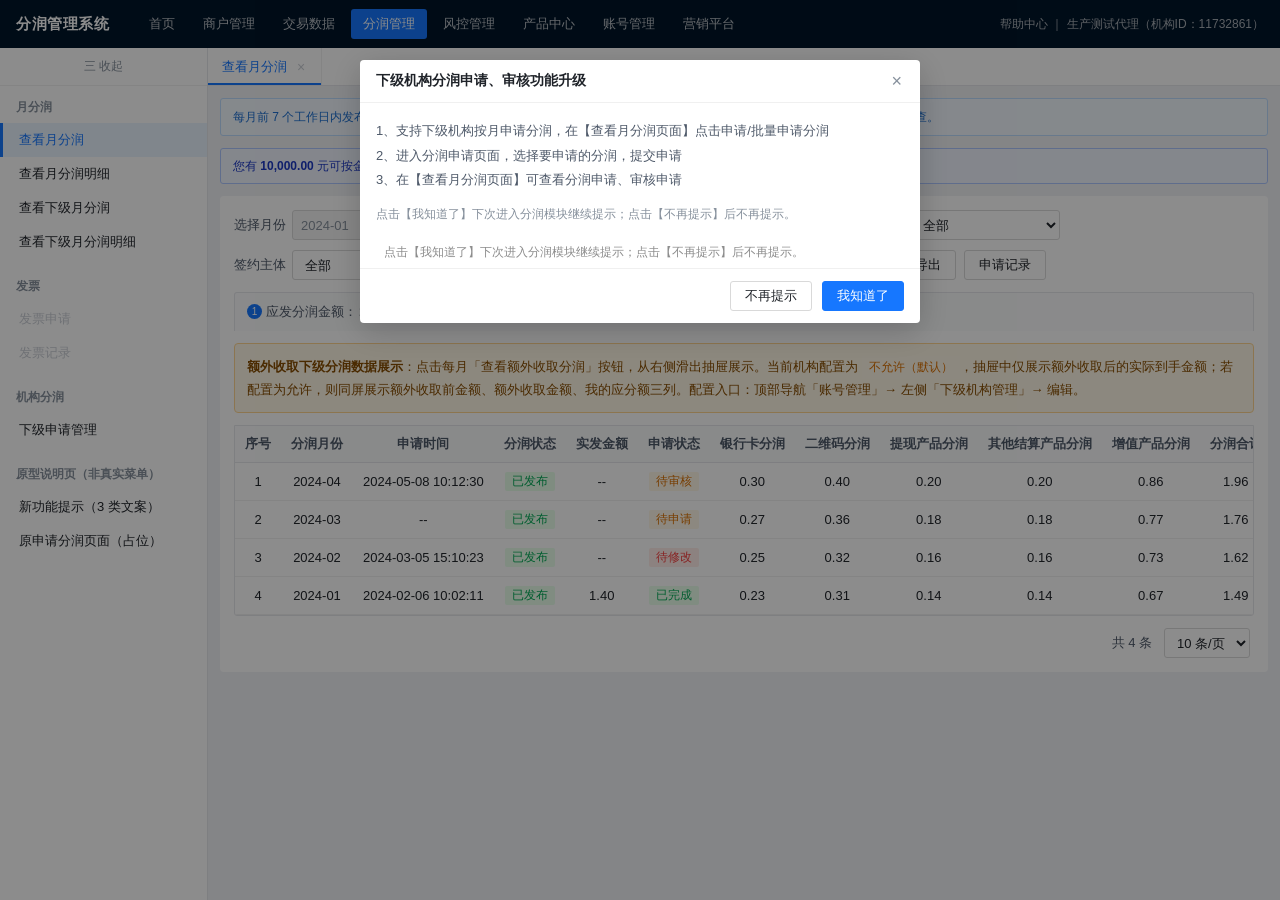
==== commit 8a55b463: "v11: 收敛评审范围 - 删除日分润系列页面与菜单 「分润管理」左侧菜单去掉「日分润」分组（查看日分润 / 查看日分润明细 / 查看下级日分润 / 查看下级日分润明细），四张日分润页面及其评审标注整" ====
--- a/index-original.html
+++ b/index-original.html
@@ -4,7 +4,7 @@
 <meta charset="UTF-8" />
 <meta name="viewport" content="width=device-width, initial-scale=1.0" />
 <title>分润系统 · 下级分润方案原型</title>
-<link rel="stylesheet" href="css/style-original.css?v=20260924b" />
+<link rel="stylesheet" href="css/style-original.css?v=20260930a" />
 </head>
 <body>
 
@@ -39,14 +39,6 @@
     </div>
 
     <div class="menu-group menu-scope-profit">
-      <div class="menu-group-title">日分润</div>
-      <div class="menu-item" data-page="page-daily">查看日分润</div>
-      <div class="menu-item" data-page="page-daily-detail">查看日分润明细</div>
-      <div class="menu-item" data-page="page-lower-daily">查看下级日分润</div>
-      <div class="menu-item" data-page="page-lower-daily-detail">查看下级日分润明细</div>
-    </div>
-
-    <div class="menu-group menu-scope-profit">
       <div class="menu-group-title">发票</div>
       <div class="menu-item disabled">发票申请</div>
       <div class="menu-item disabled">发票记录</div>
@@ -122,15 +114,15 @@
             <div class="btn-area">
               <button class="btn btn-primary" data-toast="查询成功">查询</button>
               <button class="btn" data-toast="已重置">重置</button>
-              <button class="btn btn-primary" data-modal="modal-apply" data-allow-apply>申请分润</button>
-              <button class="btn" data-toast="导出任务已提交，请前往下载中心查看">导出</button>
+              <button class="btn btn-primary" data-apply-entry data-allow-apply>申请分润</button>
+              <button class="btn" data-modal="modal-export-preview">导出</button>
               <button class="btn" data-page-jump="page-history">申请记录</button>
             </div>
           </div>
 
           <div class="stats">
-            <span><span class="badge">2</span>应发分润金额：<span class="stat-num">1.76</span></span>
-            <span><span class="badge">3</span>待发分润金额：<span class="stat-num">0.00</span></span>
+            <span><span class="badge">1</span>应发分润金额：<span class="stat-num">1.76</span></span>
+            <span><span class="badge">2</span>待发分润金额：<span class="stat-num">0.00</span></span>
           </div>
 
           <!-- ===== 额外收取下级分润数据展示：合并到月份列表的抽屉明细中 ===== -->
@@ -143,31 +135,36 @@
           </div>
           <div style="display:none">
             <div id="detail-1"><table class="grid"><thead><tr><th>分润细项</th><th class="num month-extra-col-before hide">额外收取前金额</th><th class="num month-extra-col-amount hide">额外收取金额（上级抽取）</th><th class="num">我的应分额（额外收取后）</th></tr></thead><tbody>
-<tr><td>扫码交易</td><td class="num month-extra-col-before hide">3,645.00</td><td class="num month-extra-col-amount hide">364.50</td><td class="num">3,280.50</td></tr>
-<tr><td>刷卡交易</td><td class="num month-extra-col-before hide">1,611.11</td><td class="num month-extra-col-amount hide">161.11</td><td class="num">1,450.00</td></tr>
-<tr><td>订单分账</td><td class="num month-extra-col-before hide">955.56</td><td class="num month-extra-col-amount hide">95.56</td><td class="num">860.00</td></tr>
-<tr><td>余额分账</td><td class="num month-extra-col-before hide">466.67</td><td class="num month-extra-col-amount hide">46.67</td><td class="num">420.00</td></tr>
-<tr><td>提现产品</td><td class="num month-extra-col-before hide">344.44</td><td class="num month-extra-col-amount hide">34.44</td><td class="num">310.00</td></tr>
-<tr><td>其他结算</td><td class="num month-extra-col-before hide">0.00</td><td class="num month-extra-col-amount hide">0.00</td><td class="num">0.00</td></tr>
-<tr style="background:#f7f8fa;font-weight:600"><td>合计</td><td class="num month-extra-col-before hide">7,022.78</td><td class="num month-extra-col-amount hide">702.28</td><td class="num">6,320.50</td></tr>
+<tr><td>银行卡分润</td><td class="num month-extra-col-before hide">0.30</td><td class="num month-extra-col-amount hide">0.03</td><td class="num">0.27</td></tr>
+<tr><td>二维码分润</td><td class="num month-extra-col-before hide">0.40</td><td class="num month-extra-col-amount hide">0.04</td><td class="num">0.36</td></tr>
+<tr><td>提现产品分润</td><td class="num month-extra-col-before hide">0.20</td><td class="num month-extra-col-amount hide">0.02</td><td class="num">0.18</td></tr>
+<tr><td>其他结算产品分润</td><td class="num month-extra-col-before hide">0.18</td><td class="num month-extra-col-amount hide">0.00</td><td class="num">0.18</td></tr>
+<tr><td>增值产品分润</td><td class="num month-extra-col-before hide">0.86</td><td class="num month-extra-col-amount hide">0.09</td><td class="num">0.77</td></tr>
+<tr style="background:#f7f8fa;font-weight:600"><td>合计</td><td class="num month-extra-col-before hide">1.94</td><td class="num month-extra-col-amount hide">0.18</td><td class="num">1.76</td></tr>
 </tbody></table></div>
 <div id="detail-2"><table class="grid"><thead><tr><th>分润细项</th><th class="num month-extra-col-before hide">额外收取前金额</th><th class="num month-extra-col-amount hide">额外收取金额（上级抽取）</th><th class="num">我的应分额（额外收取后）</th></tr></thead><tbody>
-<tr><td>扫码交易</td><td class="num month-extra-col-before hide">3,345.00</td><td class="num month-extra-col-amount hide">334.50</td><td class="num">3,010.50</td></tr>
-<tr><td>刷卡交易</td><td class="num month-extra-col-before hide">1,477.78</td><td class="num month-extra-col-amount hide">147.78</td><td class="num">1,330.00</td></tr>
-<tr><td>订单分账</td><td class="num month-extra-col-before hide">877.78</td><td class="num month-extra-col-amount hide">87.78</td><td class="num">790.00</td></tr>
-<tr><td>余额分账</td><td class="num month-extra-col-before hide">433.33</td><td class="num month-extra-col-amount hide">43.33</td><td class="num">390.00</td></tr>
-<tr><td>提现产品</td><td class="num month-extra-col-before hide">311.11</td><td class="num month-extra-col-amount hide">31.11</td><td class="num">280.00</td></tr>
-<tr><td>其他结算</td><td class="num month-extra-col-before hide">0.00</td><td class="num month-extra-col-amount hide">0.00</td><td class="num">0.00</td></tr>
-<tr style="background:#f7f8fa;font-weight:600"><td>合计</td><td class="num month-extra-col-before hide">6,445.00</td><td class="num month-extra-col-amount hide">644.50</td><td class="num">5,800.50</td></tr>
+<tr><td>银行卡分润</td><td class="num month-extra-col-before hide">0.28</td><td class="num month-extra-col-amount hide">0.03</td><td class="num">0.25</td></tr>
+<tr><td>二维码分润</td><td class="num month-extra-col-before hide">0.36</td><td class="num month-extra-col-amount hide">0.04</td><td class="num">0.32</td></tr>
+<tr><td>提现产品分润</td><td class="num month-extra-col-before hide">0.18</td><td class="num month-extra-col-amount hide">0.02</td><td class="num">0.16</td></tr>
+<tr><td>其他结算产品分润</td><td class="num month-extra-col-before hide">0.16</td><td class="num month-extra-col-amount hide">0.00</td><td class="num">0.16</td></tr>
+<tr><td>增值产品分润</td><td class="num month-extra-col-before hide">0.81</td><td class="num month-extra-col-amount hide">0.08</td><td class="num">0.73</td></tr>
+<tr style="background:#f7f8fa;font-weight:600"><td>合计</td><td class="num month-extra-col-before hide">1.79</td><td class="num month-extra-col-amount hide">0.17</td><td class="num">1.62</td></tr>
 </tbody></table></div>
 <div id="detail-3"><table class="grid"><thead><tr><th>分润细项</th><th class="num month-extra-col-before hide">额外收取前金额</th><th class="num month-extra-col-amount hide">额外收取金额（上级抽取）</th><th class="num">我的应分额（额外收取后）</th></tr></thead><tbody>
-<tr><td>扫码交易</td><td class="num month-extra-col-before hide">3,088.89</td><td class="num month-extra-col-amount hide">308.89</td><td class="num">2,780.00</td></tr>
-<tr><td>刷卡交易</td><td class="num month-extra-col-before hide">1,366.67</td><td class="num month-extra-col-amount hide">136.67</td><td class="num">1,230.00</td></tr>
-<tr><td>订单分账</td><td class="num month-extra-col-before hide">811.11</td><td class="num month-extra-col-amount hide">81.11</td><td class="num">730.00</td></tr>
-<tr><td>余额分账</td><td class="num month-extra-col-before hide">400.00</td><td class="num month-extra-col-amount hide">40.00</td><td class="num">360.00</td></tr>
-<tr><td>提现产品</td><td class="num month-extra-col-before hide">288.89</td><td class="num month-extra-col-amount hide">28.89</td><td class="num">260.00</td></tr>
-<tr><td>其他结算</td><td class="num month-extra-col-before hide">0.00</td><td class="num month-extra-col-amount hide">0.00</td><td class="num">0.00</td></tr>
-<tr style="background:#f7f8fa;font-weight:600"><td>合计</td><td class="num month-extra-col-before hide">5,955.56</td><td class="num month-extra-col-amount hide">595.56</td><td class="num">5,360.00</td></tr>
+<tr><td>银行卡分润</td><td class="num month-extra-col-before hide">0.26</td><td class="num month-extra-col-amount hide">0.03</td><td class="num">0.23</td></tr>
+<tr><td>二维码分润</td><td class="num month-extra-col-before hide">0.34</td><td class="num month-extra-col-amount hide">0.03</td><td class="num">0.31</td></tr>
+<tr><td>提现产品分润</td><td class="num month-extra-col-before hide">0.16</td><td class="num month-extra-col-amount hide">0.02</td><td class="num">0.14</td></tr>
+<tr><td>其他结算产品分润</td><td class="num month-extra-col-before hide">0.14</td><td class="num month-extra-col-amount hide">0.00</td><td class="num">0.14</td></tr>
+<tr><td>增值产品分润</td><td class="num month-extra-col-before hide">0.74</td><td class="num month-extra-col-amount hide">0.07</td><td class="num">0.67</td></tr>
+<tr style="background:#f7f8fa;font-weight:600"><td>合计</td><td class="num month-extra-col-before hide">1.64</td><td class="num month-extra-col-amount hide">0.15</td><td class="num">1.49</td></tr>
+</tbody></table></div>
+<div id="detail-4"><table class="grid"><thead><tr><th>分润细项</th><th class="num month-extra-col-before hide">额外收取前金额</th><th class="num month-extra-col-amount hide">额外收取金额（上级抽取）</th><th class="num">我的应分额（额外收取后）</th></tr></thead><tbody>
+<tr><td>银行卡分润</td><td class="num month-extra-col-before hide">0.33</td><td class="num month-extra-col-amount hide">0.03</td><td class="num">0.30</td></tr>
+<tr><td>二维码分润</td><td class="num month-extra-col-before hide">0.44</td><td class="num month-extra-col-amount hide">0.04</td><td class="num">0.40</td></tr>
+<tr><td>提现产品分润</td><td class="num month-extra-col-before hide">0.22</td><td class="num month-extra-col-amount hide">0.02</td><td class="num">0.20</td></tr>
+<tr><td>其他结算产品分润</td><td class="num month-extra-col-before hide">0.20</td><td class="num month-extra-col-amount hide">0.00</td><td class="num">0.20</td></tr>
+<tr><td>增值产品分润</td><td class="num month-extra-col-before hide">0.96</td><td class="num month-extra-col-amount hide">0.10</td><td class="num">0.86</td></tr>
+<tr style="background:#f7f8fa;font-weight:600"><td>合计</td><td class="num month-extra-col-before hide">2.15</td><td class="num month-extra-col-amount hide">0.19</td><td class="num">1.96</td></tr>
 </tbody></table></div>
           </div>
           <div class="table-scroll">
@@ -184,14 +181,21 @@
               </thead>
               <tbody>
                 <tr>
-                  <td>1</td><td>2024-03</td><td>--</td><td><span class="tag tag-green">已发布</span></td>
+                  <td>1</td><td>2024-04</td><td>2024-05-08 10:12:30</td><td><span class="tag tag-green">已发布</span></td>
+                  <td class="num">--</td><td><span class="tag tag-orange">待审核</span></td>
+                  <td class="num">0.30</td><td class="num">0.40</td><td class="num">0.20</td><td class="num">0.20</td>
+                  <td class="num">0.86</td><td class="num">1.96</td>
+                  <td><button class="btn-link btn-toggle-detail" data-detail-target="detail-4">查看额外收取分润</button></td>
+                </tr>
+                <tr>
+                  <td>2</td><td>2024-03</td><td>--</td><td><span class="tag tag-green">已发布</span></td>
                   <td class="num">--</td><td><span class="tag tag-orange">待申请</span></td>
                   <td class="num">0.27</td><td class="num">0.36</td><td class="num">0.18</td><td class="num">0.18</td>
                   <td class="num">0.77</td><td class="num">1.76</td>
                   <td><button class="btn-link btn-toggle-detail" data-detail-target="detail-1">查看额外收取分润</button></td>
                 </tr>
                 <tr>
-                  <td>2</td><td>2024-02</td><td>2024-03-05 15:10:23</td><td><span class="tag tag-green">已发布</span></td>
+                  <td>3</td><td>2024-02</td><td>2024-03-05 15:10:23</td><td><span class="tag tag-green">已发布</span></td>
                   <td class="num">--</td><td><span class="tag tag-red">待修改</span></td>
                   <td class="num">0.25</td><td class="num">0.32</td><td class="num">0.16</td><td class="num">0.16</td>
                   <td class="num">0.73</td><td class="num">1.62</td>
@@ -200,7 +204,7 @@
                   </td>
                 </tr>
                 <tr>
-                  <td>3</td><td>2024-01</td><td>2024-02-06 10:02:11</td><td><span class="tag tag-green">已发布</span></td>
+                  <td>4</td><td>2024-01</td><td>2024-02-06 10:02:11</td><td><span class="tag tag-green">已发布</span></td>
                   <td class="num">1.40</td><td><span class="tag tag-green">已完成</span></td>
                   <td class="num">0.23</td><td class="num">0.31</td><td class="num">0.14</td><td class="num">0.14</td>
                   <td class="num">0.67</td><td class="num">1.49</td>
@@ -209,7 +213,7 @@
               </tbody>
             </table>
           </div>
-          <div class="pager"><span>共 3 条</span><select class="select"><option>10 条/页</option><option>20 条/页</option></select></div>
+          <div class="pager"><span>共 4 条</span><select class="select"><option>10 条/页</option><option>20 条/页</option></select></div>
         </div>
       </section>
 
@@ -252,6 +256,7 @@
               <button class="btn btn-primary" data-toast="查询成功">查询</button>
               <button class="btn" data-toast="已重置">重置</button>
               <button class="btn btn-primary" id="btn-audit" data-audit-entry>审核</button>
+              <button class="btn hide" id="btn-release" data-release-entry data-modal="modal-release">数据发布</button>
               <button class="btn" data-toast="导出任务已提交，请前往下载中心查看">导出</button>
               <button class="btn" data-modal="modal-adjust">下级数据调整</button>
               <button class="btn" data-page-jump="page-sub-history">下级申请记录</button>
@@ -259,10 +264,10 @@
           </div>
 
           <div class="stats">
-            <span><span class="badge">1</span>分润合计：<span class="stat-num">2.61</span></span>
-            <span><span class="badge">2</span>应分下级分润合计：<span class="stat-num">1.76</span></span>
+            <span><span class="badge">1</span>分润合计：<span class="stat-num">14.81</span></span>
+            <span><span class="badge">2</span>应分下级分润合计：<span class="stat-num">12.10</span></span>
             <span><span class="badge">3</span>已申请分润合计：<span class="stat-num">6.00</span></span>
-            <span><span class="badge">4</span>待申请分润合计：<span class="stat-num">0.00</span></span>
+            <span><span class="badge">4</span>待申请分润合计：<span class="stat-num">3.00</span></span>
           </div>
           <div class="table-scroll">
             <table class="grid">
@@ -280,8 +285,18 @@
                 </tr>
               </thead>
               <tbody id="lm-tbody">
-                <tr data-audit="pending" data-month="2025-06" data-org="测试代理A" data-due="1.76" data-apply="1.76" data-tax="6" data-real="1.654">
-                  <td>1</td><td>2025-06</td><td>11732862</td><td>测试代理A</td>
+                <tr data-month="2025-07" data-org="测试代理A" data-due="2.70" data-apply="0" data-tax="6" data-real="--" data-publish="已自动发布">
+                  <td>1</td><td>2025-07</td><td>11732862</td><td>测试代理A</td>
+                  <td class="num">3.00</td><td class="num">0.10</td>
+                  <td class="num">0.30</td><td class="num">2.70</td>
+                  <td class="num">0.40</td><td class="num">0.50</td><td class="num">0.25</td><td class="num">0.25</td><td class="num">1.30</td>
+                  <td class="num">--</td><td><span class="tag tag-green">已自动发布</span></td>
+                  <td><span class="tag tag-orange">待申请</span></td><td>--</td><td class="num">--</td>
+                  <td><span style="color:#86909c">--</span></td><td>--</td>
+                  <td><span style="color:#86909c">--</span></td>
+                </tr>
+                <tr data-audit="pending" data-month="2025-06" data-org="测试代理A" data-due="1.76" data-apply="1.76" data-tax="6" data-real="1.654" data-publish="已自动发布">
+                  <td>2</td><td>2025-06</td><td>11732862</td><td>测试代理A</td>
                   <td class="num">2.61</td><td class="num">0.12</td>
                   <td class="num">0.85</td><td class="num">1.76</td>
                   <td class="num">0.27</td><td class="num">0.34</td><td class="num">0.20</td><td class="num">0.20</td><td class="num">0.75</td>
@@ -290,8 +305,8 @@
                   <td><span class="tag tag-blue">待审核</span></td><td>--</td>
                   <td><span style="color:#86909c">--</span></td>
                 </tr>
-                <tr data-audit="passed" data-month="2025-05" data-org="测试代理B" data-due="6.00" data-apply="6.00" data-tax="6" data-real="5.640">
-                  <td>2</td><td>2025-05</td><td>11732863</td><td>测试代理B</td>
+                <tr data-audit="passed" data-month="2025-05" data-org="测试代理B" data-due="6.00" data-apply="6.00" data-tax="6" data-real="5.640" data-publish="已手动发布">
+                  <td>3</td><td>2025-05</td><td>11732863</td><td>测试代理B</td>
                   <td class="num">6.00</td><td class="num">0.00</td>
                   <td class="num">0.60</td><td class="num">5.40</td>
                   <td class="num">1.80</td><td class="num">1.44</td><td class="num">0.90</td><td class="num">0.36</td><td class="num">0.90</td>
@@ -300,8 +315,8 @@
                   <td><span class="tag tag-green">审核通过</span></td><td>2025-06-05 10:33:18</td>
                   <td><button class="btn-link" data-modal="modal-view-done">查看</button></td>
                 </tr>
-                <tr data-audit="rejected" data-month="2025-04" data-org="测试代理C" data-due="2.24" data-apply="2.24" data-tax="3" data-real="2.173">
-                  <td>3</td><td>2025-04</td><td>11732864</td><td>测试代理C</td>
+                <tr data-audit="rejected" data-month="2025-04" data-org="测试代理C" data-due="2.24" data-apply="2.24" data-tax="3" data-real="2.173" data-publish="待发布">
+                  <td>4</td><td>2025-04</td><td>11732864</td><td>测试代理C</td>
                   <td class="num">3.20</td><td class="num">0.08</td>
                   <td class="num">0.96</td><td class="num">2.24</td>
                   <td class="num">0.70</td><td class="num">0.63</td><td class="num">0.35</td><td class="num">0.14</td><td class="num">0.42</td>
@@ -313,7 +328,7 @@
               </tbody>
             </table>
           </div>
-          <div class="pager"><span>共 3 条</span><select class="select"><option>10 条/页</option><option>20 条/页</option></select></div>
+          <div class="pager"><span>共 4 条</span><select class="select"><option>10 条/页</option><option>20 条/页</option></select></div>
         </div>
       </section>
 
@@ -447,170 +462,14 @@
               </tbody>
             </table>
           </div>
-          <div class="pager"><span>共 0 条</span><select class="select"><option>10 条/页</option><option>20 条/页</option></select></div>
-        </div>
-      </section>
-
-      <!-- ========== 查看日分润（一级机构） ========== -->
-      <section class="page" id="page-daily">
-        <div class="panel">
-          <div class="filters">
-            <div class="field">
-              <label>选择日期</label>
-              <input class="input md" type="text" value="2025-06-01" readonly />
-              <span>~</span>
-              <input class="input md" type="text" value="2025-06-30" readonly />
-            </div>
-            <div class="field">
-              <label>结算周期</label>
-              <select class="select md"><option>全部</option><option>D0</option><option>D1</option><option>D7</option></select>
-            </div>
-            <div class="field">
-              <label>一级费率不一致</label>
-              <select class="select md"><option>全部</option><option>是</option><option>否</option></select>
-            </div>
-            <div class="btn-area">
-              <button class="btn btn-primary" data-toast="查询成功">查询</button>
-              <button class="btn" data-toast="已重置">重置</button>
-              <button class="btn" data-toast="导出任务已提交，请前往下载中心查看">导出</button>
-            </div>
-          </div>
-          <div class="stats">
-            <span><span class="badge">1</span>分润合计：<span class="stat-num">12.86</span></span>
-          </div>
-          <div class="table-scroll">
-            <table class="grid">
-              <thead>
-                <tr>
-                  <th>序号</th><th>交易日期</th><th>结算周期</th><th class="num">银行卡分润</th><th class="num">二维码分润</th>
-                  <th class="num">提现产品分润</th><th class="num">其他结算产品分润</th><th class="num">增值产品分润</th>
-                  <th class="num">分润合计</th><th class="num">调整项</th><th class="num">实发金额</th><th>操作</th>
-                </tr>
-              </thead>
-              <tbody>
-                <tr><td>1</td><td>2025-06-30</td><td>D7</td><td class="num">2.00</td><td class="num">1.60</td><td class="num">1.00</td><td class="num">0.40</td><td class="num">1.00</td><td class="num">6.00</td><td class="num">+0.18</td><td class="num">6.18</td><td></td></tr>
-                <tr><td>2</td><td>2025-06-29</td><td>D1</td><td class="num">1.20</td><td class="num">1.10</td><td class="num">0.80</td><td class="num">0.30</td><td class="num">0.90</td><td class="num">4.30</td><td class="num">-0.08</td><td class="num">4.22</td><td></td></tr>
-                <tr><td>3</td><td>2025-06-28</td><td>D0</td><td class="num">0.70</td><td class="num">0.66</td><td class="num">0.50</td><td class="num">0.20</td><td class="num">0.50</td><td class="num">2.56</td><td class="num">--</td><td class="num">2.56</td><td></td></tr>
-              </tbody>
-            </table>
-          </div>
           <div class="pager"><span>共 3 条</span><select class="select"><option>10 条/页</option><option>20 条/页</option></select></div>
-        </div>
-      </section>
-
-      <!-- ========== 查看日分润明细 ========== -->
-      <section class="page" id="page-daily-detail">
-        <div class="panel">
-          <div class="filters">
-            <div class="field">
-              <label>交易日期</label>
-              <input class="input md" type="text" value="2025-06-01" readonly />
-              <span>~</span>
-              <input class="input md" type="text" value="2025-06-30" readonly />
-            </div>
-            <div class="field"><label>商户编号</label><input class="input md" type="text" placeholder="请输入商户编号" /></div>
-            <div class="btn-area">
-              <button class="btn btn-primary" data-toast="查询成功">查询</button>
-              <button class="btn" data-toast="已重置">重置</button>
-              <button class="btn" data-toast="导出任务已提交，请前往下载中心查看">导出</button>
-            </div>
-          </div>
-          <div class="table-scroll">
-            <table class="grid">
-              <thead>
-                <tr><th>序号</th><th>交易日期</th><th>商户编号</th><th>商户名称</th><th>分润类型</th><th class="num">交易分润金额</th></tr>
-              </thead>
-              <tbody>
-                <tr><td>1</td><td>2025-06-30</td><td>M20250630001</td><td>示例商户一</td><td>二维码</td><td class="num">1.60</td></tr>
-                <tr><td>2</td><td>2025-06-30</td><td>M20250630002</td><td>示例商户二</td><td>银行卡</td><td class="num">2.00</td></tr>
-              </tbody>
-            </table>
-          </div>
-          <div class="pager"><span>共 2 条</span><select class="select"><option>10 条/页</option><option>20 条/页</option></select></div>
-        </div>
-      </section>
-
-      <!-- ========== 查看下级日分润 ========== -->
-      <section class="page" id="page-lower-daily">
-        <div class="panel">
-          <div class="filters">
-            <div class="field">
-              <label>选择日期</label>
-              <input class="input md" type="text" value="2025-06-01" readonly />
-              <span>~</span>
-              <input class="input md" type="text" value="2025-06-30" readonly />
-            </div>
-            <div class="field">
-              <label>下级机构</label>
-              <select class="select md"><option>请选择下级机构</option><option>测试代理A</option><option>测试代理B</option></select>
-            </div>
-            <div class="btn-area">
-              <button class="btn btn-primary" data-toast="查询成功">查询</button>
-              <button class="btn" data-toast="已重置">重置</button>
-              <button class="btn" data-toast="导出任务已提交，请前往下载中心查看">导出</button>
-            </div>
-          </div>
-          <div class="stats">
-            <span><span class="badge">1</span>下级分润合计：<span class="stat-num">18.60</span></span>
-          </div>
-          <div class="table-scroll">
-            <table class="grid">
-              <thead>
-                <tr>
-                  <th>序号</th><th>交易日期</th><th>下级机构</th><th>下级机构名称</th>
-                  <th class="num">非直属商户分润收益合计</th><th class="num">下级分润合计</th>
-                  <th class="num">银行卡分润</th><th class="num">二维码分润</th><th class="num">增值产品分润</th>
-                </tr>
-              </thead>
-              <tbody>
-                <tr><td>1</td><td>2025-06-30</td><td>11732862</td><td>测试代理A</td><td class="num">0.12</td><td class="num">6.00</td><td class="num">2.00</td><td class="num">1.60</td><td class="num">1.00</td></tr>
-                <tr><td>2</td><td>2025-06-30</td><td>11732863</td><td>测试代理B</td><td class="num">0.00</td><td class="num">4.30</td><td class="num">1.20</td><td class="num">1.10</td><td class="num">0.90</td></tr>
-                <tr><td>3</td><td>2025-06-29</td><td>11732862</td><td>测试代理A</td><td class="num">0.08</td><td class="num">8.30</td><td class="num">3.00</td><td class="num">2.40</td><td class="num">1.50</td></tr>
-              </tbody>
-            </table>
-          </div>
-          <div class="pager"><span>共 3 条</span><select class="select"><option>10 条/页</option><option>20 条/页</option></select></div>
-        </div>
-      </section>
-
-      <!-- ========== 查看下级日分润明细 ========== -->
-      <section class="page" id="page-lower-daily-detail">
-        <div class="panel">
-          <div class="filters">
-            <div class="field">
-              <label>交易日期</label>
-              <input class="input md" type="text" value="2025-06-01" readonly />
-              <span>~</span>
-              <input class="input md" type="text" value="2025-06-30" readonly />
-            </div>
-            <div class="field">
-              <label>下级机构</label>
-              <select class="select md"><option>请选择下级机构</option><option>测试代理A</option></select>
-            </div>
-            <div class="btn-area">
-              <button class="btn btn-primary" data-toast="查询成功">查询</button>
-              <button class="btn" data-toast="已重置">重置</button>
-              <button class="btn" data-toast="导出任务已提交，请前往下载中心查看">导出</button>
-            </div>
-          </div>
-          <div class="table-scroll">
-            <table class="grid">
-              <thead>
-                <tr><th>序号</th><th>交易日期</th><th>下级机构</th><th>商户编号</th><th>分润类型</th><th class="num">交易分润金额</th></tr>
-              </thead>
-              <tbody>
-                <tr><td>1</td><td>2025-06-30</td><td>11732862</td><td>M20250630001</td><td>二维码</td><td class="num">1.60</td></tr>
-              </tbody>
-            </table>
-          </div>
-          <div class="pager"><span>共 1 条</span><select class="select"><option>10 条/页</option><option>20 条/页</option></select></div>
         </div>
       </section>
 
       <!-- ========== CSP-账号管理-下级机构管理-编辑 ========== -->
       <section class="page" id="page-org-config">
         <div class="notice">
-          <strong>本页位置</strong>：CSP 顶级导航「账号管理」→ 左侧二级菜单「下级机构管理」→ 编辑。<strong>不在</strong>顶级导航「分润管理」的左侧菜单下——「分润管理」模块的左侧菜单只有月分润、日分润、发票、机构分润四组。<br>
+          <strong>本页位置</strong>：CSP 顶级导航「账号管理」→ 左侧二级菜单「下级机构管理」→ 编辑。<strong>不在</strong>顶级导航「分润管理」的左侧菜单下——「下级机构管理」不在顶级导航「分润管理」的左侧菜单下。<br>
           设置下级签约费率后，系统将为您计算下级机构的分润数据，您可以选择是否允许下级查看分润数据。
         </div>
         <div class="panel">
@@ -682,8 +541,8 @@
           <div class="form-row" style="margin-top:16px">
             <label class="lb">下级分润发布设置</label>
             <div class="radio-group">
-              <label><input type="radio" name="pushMode" value="auto" checked /> 自动发布</label>
-              <label><input type="radio" name="pushMode" value="manual" /> 手动发布</label>
+              <label><input type="radio" name="pushMode" value="auto" data-toggle-push-mode checked /> 自动发布</label>
+              <label><input type="radio" name="pushMode" value="manual" data-toggle-push-mode /> 手动发布</label>
             </div>
             <span class="tip-text">（常显，不受「查看分润权限」控制；上级页面「发布状态」列依赖此配置取值）</span>
           </div>
@@ -696,6 +555,15 @@
             </div>
             <span class="tip-text" id="history-remain-status" style="color:#1677ff;font-weight:600"></span>
             <span class="tip-text">（演示参数，非产品配置项。规则：可申请金额 &gt; 0 时，才展示【查看月分润】的提示文案「您有 X 元可按金额申请的历史分润金额。」与「申请历史分润」入口；可申请金额 = 0 时，文案与入口一并隐藏。前置条件：上方「允许下级申请分润」为「关」时，可申请金额按 0 处理，填任何金额都不会展示）</span>
+          </div>
+
+          <div class="form-row" id="demo-apply-mode" style="margin-top:16px;padding:10px 12px;border:1px dashed #91caff;background:#f2f8ff;border-radius:3px">
+            <label class="lb">（演示开关）本机构数据里现成的「申请方式」</label>
+            <div class="radio-group">
+              <label><input type="radio" name="demoApplyMode" value="month" data-toggle-apply-mode checked /> 按月申请</label>
+              <label><input type="radio" name="demoApplyMode" value="amount" data-toggle-apply-mode /> 按金额申请</label>
+            </div>
+            <span class="tip-text">（演示参数，非产品配置项。「申请方式」不作为配置项、本页不提供该选项，这里只是把数据里现成的取值显式放出来，便于演示同一个【申请分润】按钮的两种去向：按月申请 → 打开本列表页内的「申请分润」弹窗；按金额申请 → 跳转原申请分润页面（占位页））</span>
           </div>
 
           <div class="btn-area" style="margin-top:20px;justify-content:flex-end">
@@ -738,7 +606,6 @@
             <div class="btn-area">
               <button class="btn btn-primary" data-toast="查询成功">查询</button>
               <button class="btn" data-toast="已重置">重置</button>
-              <button class="btn" data-modal="modal-apply">申请分润</button>
             </div>
           </div>
           <div class="table-scroll">
@@ -747,13 +614,15 @@
                 <tr><th>序号</th><th>申请时间</th><th>审核时间</th><th>申请方式</th><th class="num">申请分润</th><th class="num">实发分润</th><th>审核状态</th><th>操作</th></tr>
               </thead>
               <tbody>
-                <tr><td>1</td><td>2024-04-18 10:12:30</td><td>2024-04-20 09:30:11</td><td>按月申请</td><td class="num">3.00</td><td class="num">2.82</td><td><span class="tag tag-green">审核通过</span></td><td><button class="btn-link" data-modal="modal-apply">申请分润</button></td></tr>
-                <tr><td>2</td><td>2024-03-18 15:02:44</td><td>2024-03-20 11:20:05</td><td>按月申请</td><td class="num">2.00</td><td class="num">1.88</td><td><span class="tag tag-green">审核通过</span></td><td><button class="btn-link" data-modal="modal-apply">申请分润</button></td></tr>
-                <tr><td>3</td><td>2024-02-19 09:41:12</td><td>--</td><td>按金额申请</td><td class="num">1.00</td><td class="num">--</td><td><span class="tag tag-red">审核驳回</span></td><td><button class="btn-link" data-modal="modal-apply">申请分润</button></td></tr>
+                <tr data-audit="pending" data-apply="1.50" data-tax="6" data-real="--" data-apply-month="2024-05" data-apply-profit="1.50"><td>1</td><td>2024-05-19 09:41:12</td><td>--</td><td>按月申请</td><td class="num">1.50</td><td class="num">--</td><td><span class="tag tag-blue">待审核</span></td><td><span style="color:#86909c">--</span></td></tr>
+                <tr data-audit="passed" data-apply="3.00" data-tax="6" data-real="2.82" data-apply-month="2024-04" data-apply-profit="3.00"><td>2</td><td>2024-04-18 10:12:30</td><td>2024-04-20 09:30:11</td><td>按月申请</td><td class="num">3.00</td><td class="num">2.82</td><td><span class="tag tag-green">审核通过</span></td><td><button class="btn-link" data-modal="modal-view-done">查看</button></td></tr>
+                <tr data-audit="passed" data-apply="2.00" data-tax="6" data-real="1.88" data-apply-month="2024-03" data-apply-profit="2.00"><td>3</td><td>2024-03-18 15:02:44</td><td>2024-03-20 11:20:05</td><td>按月申请</td><td class="num">2.00</td><td class="num">1.88</td><td><span class="tag tag-green">审核通过</span></td><td><button class="btn-link" data-modal="modal-view-done">查看</button></td></tr>
+                <tr data-audit="rejected" data-apply-way="amount" data-apply="1.00" data-tax="6" data-real="--" data-apply-month="2024-02" data-apply-profit="1.00"><td>4</td><td>2024-02-19 09:41:12</td><td>2024-02-21 10:15:33</td><td>按金额申请</td><td class="num">1.00</td><td class="num">--</td><td><span class="tag tag-red">审核驳回</span></td><td><button class="btn-link" data-reapply>重新申请</button></td></tr>
+                <tr data-audit="rejected" data-apply-way="month" data-apply="0.90" data-tax="6" data-real="--" data-apply-month="2024-01" data-apply-profit="0.90"><td>5</td><td>2024-01-20 11:05:38</td><td>2024-01-22 16:40:02</td><td>按月申请</td><td class="num">0.90</td><td class="num">--</td><td><span class="tag tag-red">审核驳回</span></td><td><button class="btn-link" data-reapply>重新申请</button></td></tr>
               </tbody>
             </table>
           </div>
-          <div class="pager"><span>共 3 条</span><select class="select"><option>10 条/页</option><option>20 条/页</option></select></div>
+          <div class="pager"><span>共 5 条</span><select class="select"><option>10 条/页</option><option>20 条/页</option></select></div>
         </div>
       </section>
 
@@ -875,8 +744,9 @@
     <div class="modal-body">
       <div class="modal-stats">
         <span>已选分润合计：<b id="apply-sel-profit">0.00</b></span>
-        <span>待申请分润总计：<b>100.00</b></span>
-      </div>
+        <span class="apply-total-stat">待申请分润总计：<b>3.38</b></span>
+      </div>
+      <div class="apply-single-tip">本次只申请该行对应的分润月份 <b id="apply-single-month">--</b>，<strong>不能批量勾选其他月份</strong>。</div>
       <div class="table-scroll">
         <table class="grid">
           <thead>
@@ -888,7 +758,7 @@
               <th class="num">分润合计</th>
             </tr>
           </thead>
-          <tbody>
+          <tbody id="apply-tbody">
             <tr>
               <td><input type="checkbox" class="apply-check" data-profit="1.76" /></td>
               <td>1</td><td>2024-03</td><td><span class="tag tag-orange">待申请</span></td>
@@ -943,7 +813,7 @@
   </div>
 </div>
 
-<!-- ===== 审核弹窗（勾选一条即为单条审核，勾选多条即为批量审核） ===== -->
+<!-- ===== 审核弹窗（勾选一条即审核该条，勾选多条即一次审核多条） ===== -->
 <div class="mask" id="modal-audit">
   <div class="modal wide">
     <div class="modal-head"><span>审核</span><button class="modal-close" data-close>×</button></div>
@@ -973,12 +843,40 @@
         <label class="lb" style="width:80px">审核备注</label>
         <input class="input" style="flex:1" type="text" placeholder="选填" />
       </div>
-      <div class="tip-text">税点默认带出机构签约主体配置值，审核页<strong>可修改</strong>（仅支持财务认可的 6% / 3%）；实发金额 = 申请分润 × (1 − 税点/100) 实时联动；勾选一条即为单条审核，勾选多条即为批量审核。</div>
+      <div class="tip-text">税点默认带出机构签约主体配置值，审核页<strong>可修改</strong>（仅支持财务认可的 6% / 3%）；实发金额 = 申请分润 × (1 − 税点/100) 实时联动；勾选一条即审核该条，勾选多条即一次审核多条。</div>
     </div>
     <div class="modal-foot">
       <span class="foot-left">已选实发金额合计：<b id="audit-sel-amt">¥0.000</b></span>
       <button class="btn btn-primary" id="btn-audit-reject" disabled data-toast="已驳回，状态更新为待修改">驳回</button>
       <button class="btn btn-primary" id="btn-audit-pass" disabled data-toast="审核通过，实发分润已生成">通过</button>
+    </div>
+  </div>
+</div>
+
+<!-- 下级分润发布：仅当「下级分润发布设置」＝手动发布时，从【查看下级月分润】页筛选区进入，按月份发布 -->
+<div class="mask" id="modal-release">
+  <div class="modal wide">
+    <div class="modal-head"><span>下级分润发布</span><button class="modal-close" data-close>×</button></div>
+    <div class="modal-body">
+      <div class="modal-stats"><span>待发布月份数：<b id="release-month-total">0</b></span><span>待发布金额合计：<b id="release-amt-total">0.00</b></span></div>
+      <div class="table-scroll">
+        <table class="grid">
+          <thead>
+            <tr>
+              <th><input type="checkbox" id="release-check-all" /></th>
+              <th>分润月份</th><th>下级机构</th><th class="num">应分下级分润合计</th><th>发布状态</th>
+            </tr>
+          </thead>
+          <tbody id="release-tbody"></tbody>
+        </table>
+      </div>
+      <div style="margin-top:10px;font-size:13px;color:#4e5969">总计：<b id="release-count">0</b> 个月；已选：<b id="release-sel">0</b> 个月</div>
+      <div class="tip-text">上级机构把配置项「下级分润发布设置」设为<strong>手动发布</strong>时，本页筛选区才出现【数据发布】。发布按月份进行：勾选一个月份即发布该月份下<strong>全部下级机构</strong>的分润数据，发布后这些数据的发布状态由「待发布」变为「已手动发布」、下级机构即可见；列表只列出发布状态为「待发布」的月份，未勾选任何月份时【发布】置灰。</div>
+    </div>
+    <div class="modal-foot">
+      <span class="foot-left">已选发布金额合计：<b id="release-sel-amt">0.00</b></span>
+      <button class="btn" data-close>取消</button>
+      <button class="btn btn-primary" id="btn-release-submit" disabled>发布</button>
     </div>
   </div>
 </div>
@@ -1010,10 +908,53 @@
 </div>
 
 <!-- ===== 新功能提示弹窗（文案按机构/菜单动态带入） ===== -->
+<!-- ===== 导出文件预览（原型演示：呈现导出文件内的 Sheet 结构，非正式页面元素） ===== -->
+<div class="mask" id="modal-export-preview">
+  <div class="modal">
+    <div class="modal-head"><span>导出文件预览</span><button class="modal-close" data-close>×</button></div>
+    <div class="modal-body">
+      <div class="tip-text" style="line-height:1.9;margin-bottom:8px">
+        导出任务已提交，请前往下载中心查看。以下为导出文件内容预览（原型演示，实际导出为 Excel 文件）：<br />
+        <span id="export-tip-deny" class="hide">当前机构「是否允许查看额外收取分润」= <strong>不允许</strong>，导出文件<strong>不含</strong>额外收取分润数据，仅导出额外收取后的分润金额。</span>
+        <span id="export-tip-allow" class="hide">当前机构「是否允许查看额外收取分润」= <strong>允许</strong>，导出文件在「支付及相关增值业务」之后<strong>新增「支付及相关增值业务额外收取分润」Sheet</strong>。</span>
+      </div>
+      <div class="tip-text" style="line-height:1.9;margin-bottom:12px;padding:8px 10px;background:#f2f8ff;border:1px dashed #91caff;border-radius:3px">
+        <strong>原型演示</strong>：配置项「是否允许查看额外收取分润」的状态可在此直接切换（与「账号管理」→「下级机构管理」→「编辑」里的同一个开关联动），两种导出结果都看一遍 ——
+        <label style="margin-left:6px;white-space:nowrap"><input type="radio" name="exportDemoExtra" value="no" data-export-demo-extra checked /> 不允许（默认）</label>
+        <label style="margin-left:10px;white-space:nowrap"><input type="radio" name="exportDemoExtra" value="yes" data-export-demo-extra /> 允许</label>
+      </div>
+      <div class="sheet-tabs">
+        <span class="sheet-tab active">支付及相关增值业务</span>
+        <span class="sheet-tab sheet-tab-new hide" id="export-sheet-extra">支付及相关增值业务额外收取分润</span>
+        <span class="sheet-tab">支付宝N7活动</span>
+        <span class="sheet-tab">资金管家业务</span>
+      </div>
+      <div id="export-sheet-card" class="hide">
+        <div style="font-weight:600;margin:12px 0 8px">Sheet：支付及相关增值业务额外收取分润（数据对应 2024-03 月分润）</div>
+        <table class="grid">
+          <thead>
+            <tr><th>分润细项</th><th class="num">额外收取前金额</th><th class="num">额外收取金额（上级抽取）</th><th class="num">我的应分额（额外收取后）</th></tr>
+          </thead>
+          <tbody>
+            <tr><td>银行卡分润</td><td class="num">0.30</td><td class="num">0.03</td><td class="num">0.27</td></tr>
+            <tr><td>二维码分润</td><td class="num">0.40</td><td class="num">0.04</td><td class="num">0.36</td></tr>
+            <tr><td>提现产品分润</td><td class="num">0.20</td><td class="num">0.02</td><td class="num">0.18</td></tr>
+            <tr><td>其他结算产品分润</td><td class="num">0.18</td><td class="num">0.00</td><td class="num">0.18</td></tr>
+            <tr><td>增值产品分润</td><td class="num">0.86</td><td class="num">0.09</td><td class="num">0.77</td></tr>
+            <tr style="background:#f7f8fa;font-weight:600"><td>合计</td><td class="num">1.94</td><td class="num">0.18</td><td class="num">1.76</td></tr>
+          </tbody>
+        </table>
+      </div>
+    </div>
+    <div class="modal-foot"><button class="btn btn-primary" data-close>我知道了</button></div>
+  </div>
+</div>
+
 <div class="mask" id="modal-guide">
   <div class="modal narrow">
     <div class="modal-head"><span id="guide-title">下级机构分润申请、审核功能升级</span><button class="modal-close" data-close>×</button></div>
     <div class="modal-body guide-body" id="guide-body"></div>
+    <div style="padding:0 24px 6px;font-size:12px;color:#8c8c8c;line-height:20px">点击【我知道了】下次进入分润模块继续提示；点击【不再提示】后不再提示。</div>
     <div class="modal-foot">
       <button class="btn" id="guide-never">不再提示</button>
       <button class="btn btn-primary" id="guide-ok" data-close>我知道了</button>
@@ -1034,6 +975,6 @@
   </div>
 </div>
 
-<script src="js/app-original.js?v=20260924b"></script>
+<script src="js/app-original.js?v=20260930a"></script>
 </body>
 </html>
--- a/css/style-original.css
+++ b/css/style-original.css
@@ -446,6 +446,12 @@
 .radio-group label { display: inline-flex; align-items: center; gap: 4px; cursor: pointer; }
 .tip-text { font-size: 12px; color: #86909c; }
 
+/* 导出文件预览：Sheet 标签条（原型演示，非正式页面元素） */
+.sheet-tabs { display: flex; flex-wrap: wrap; border-bottom: 2px solid #165dff; }
+.sheet-tab { padding: 6px 14px; font-size: 13px; color: #4e5969; background: #f2f3f5; border: 1px solid #e5e6eb; border-bottom: none; margin-right: 4px; border-radius: 3px 3px 0 0; }
+.sheet-tab.active { background: #fff; color: #1f2329; font-weight: 600; }
+.sheet-tab.sheet-tab-new { background: #e8f3ff; color: #165dff; font-weight: 600; border-color: #165dff; }
+
 /* 上传组件 */
 .upload-row { display: flex; align-items: center; gap: 10px; margin-bottom: 10px; }
 .file-chip {
@@ -515,4 +521,21 @@
   margin-top: 14px; padding-top: 12px; border-top: 1px solid #e5e6eb;
 }
 
+/* ===== 申请分润弹窗 · 单条模式 =====
+   从「申请记录」页行内【申请分润】进入：只展示该行数据，隐藏勾选框列、申请状态列与产品分润明细列，
+   不提供表头全选，避免误把其他月份的数据一起申请 */
+#modal-apply .apply-single-tip { display: none; }
+#modal-apply.apply-single .apply-single-tip {
+  display: block; margin-bottom: 10px; padding: 8px 10px;
+  background: #f0f5ff; border: 1px solid #adc6ff; border-radius: 4px;
+  color: #1d39c4; font-size: 13px; line-height: 20px;
+}
+#modal-apply.apply-single th:nth-child(1),
+#modal-apply.apply-single td:nth-child(1),
+#modal-apply.apply-single th:nth-child(4),
+#modal-apply.apply-single td:nth-child(4),
+#modal-apply.apply-single th:nth-child(n+5):nth-child(-n+9),
+#modal-apply.apply-single td:nth-child(n+5):nth-child(-n+9) { display: none; }
+#modal-apply.apply-single .apply-total-stat { display: none; }
+
 .hide { display: none !important; }
